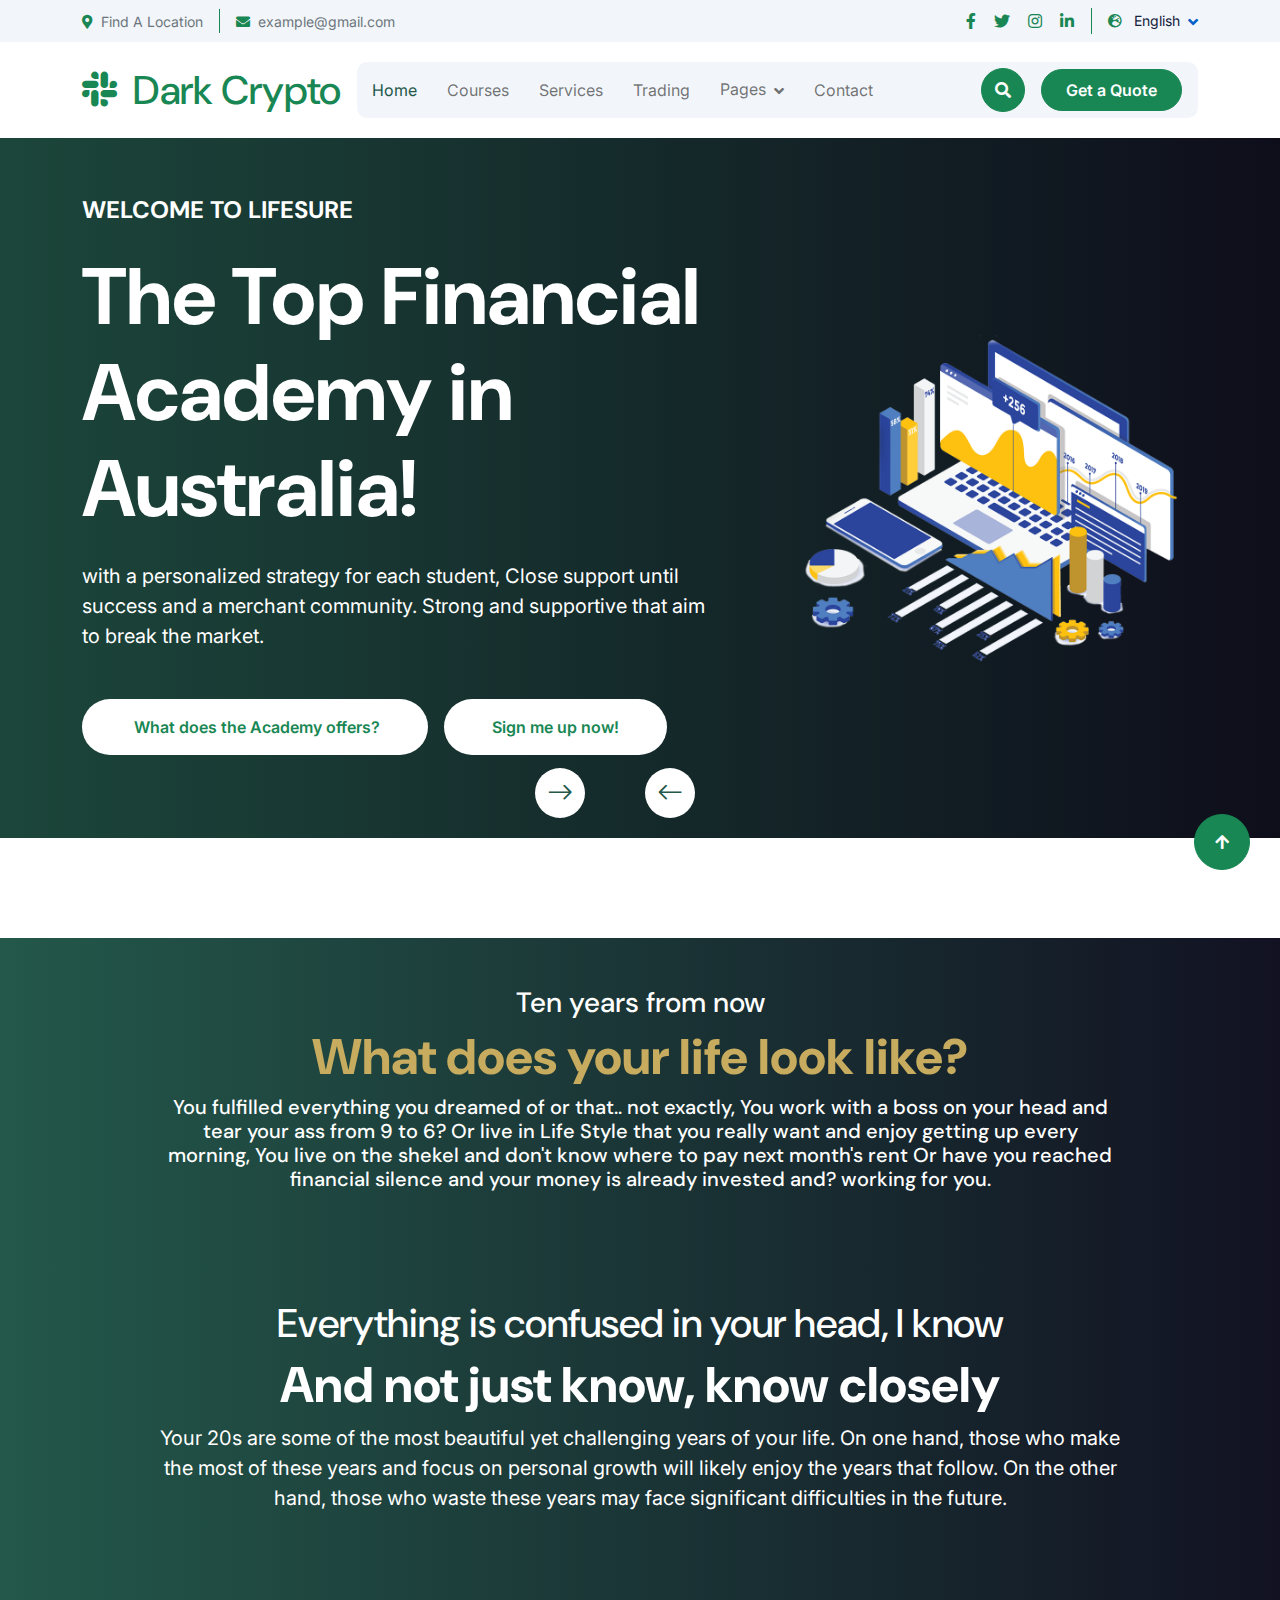
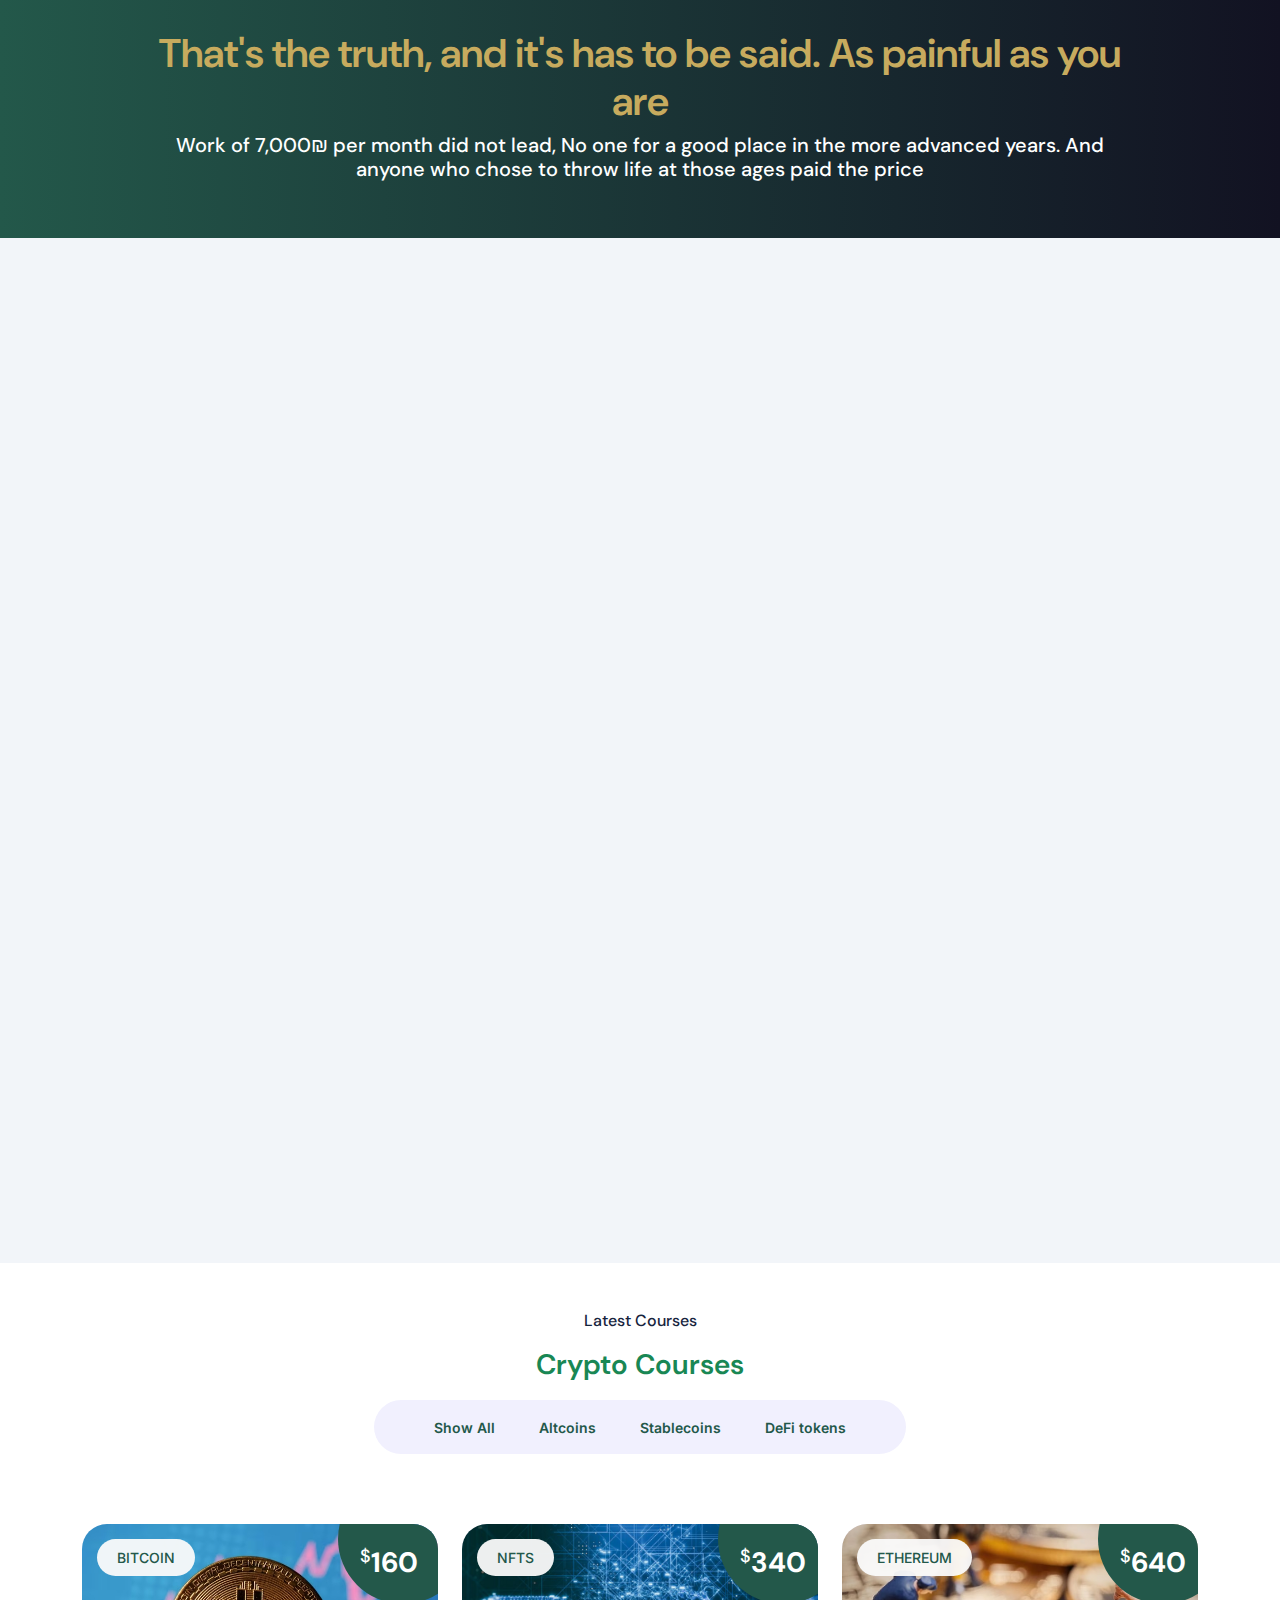
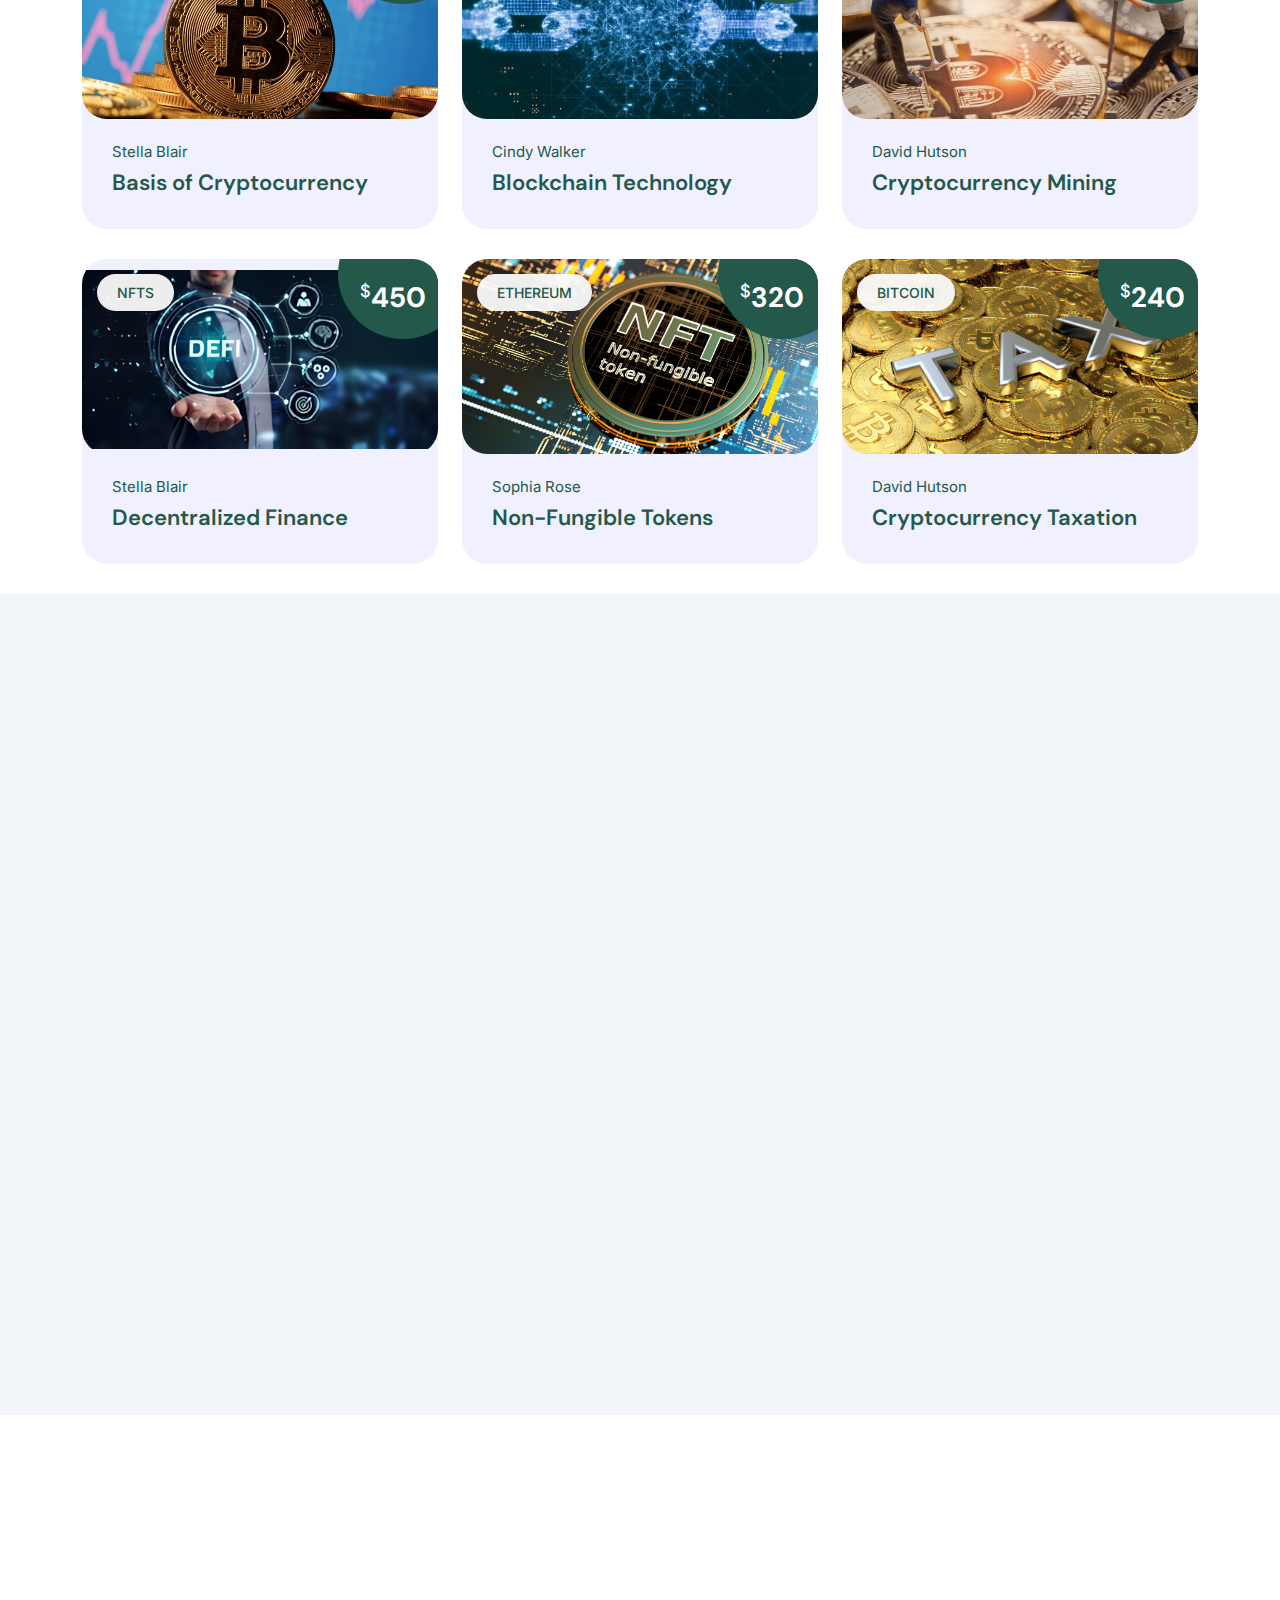
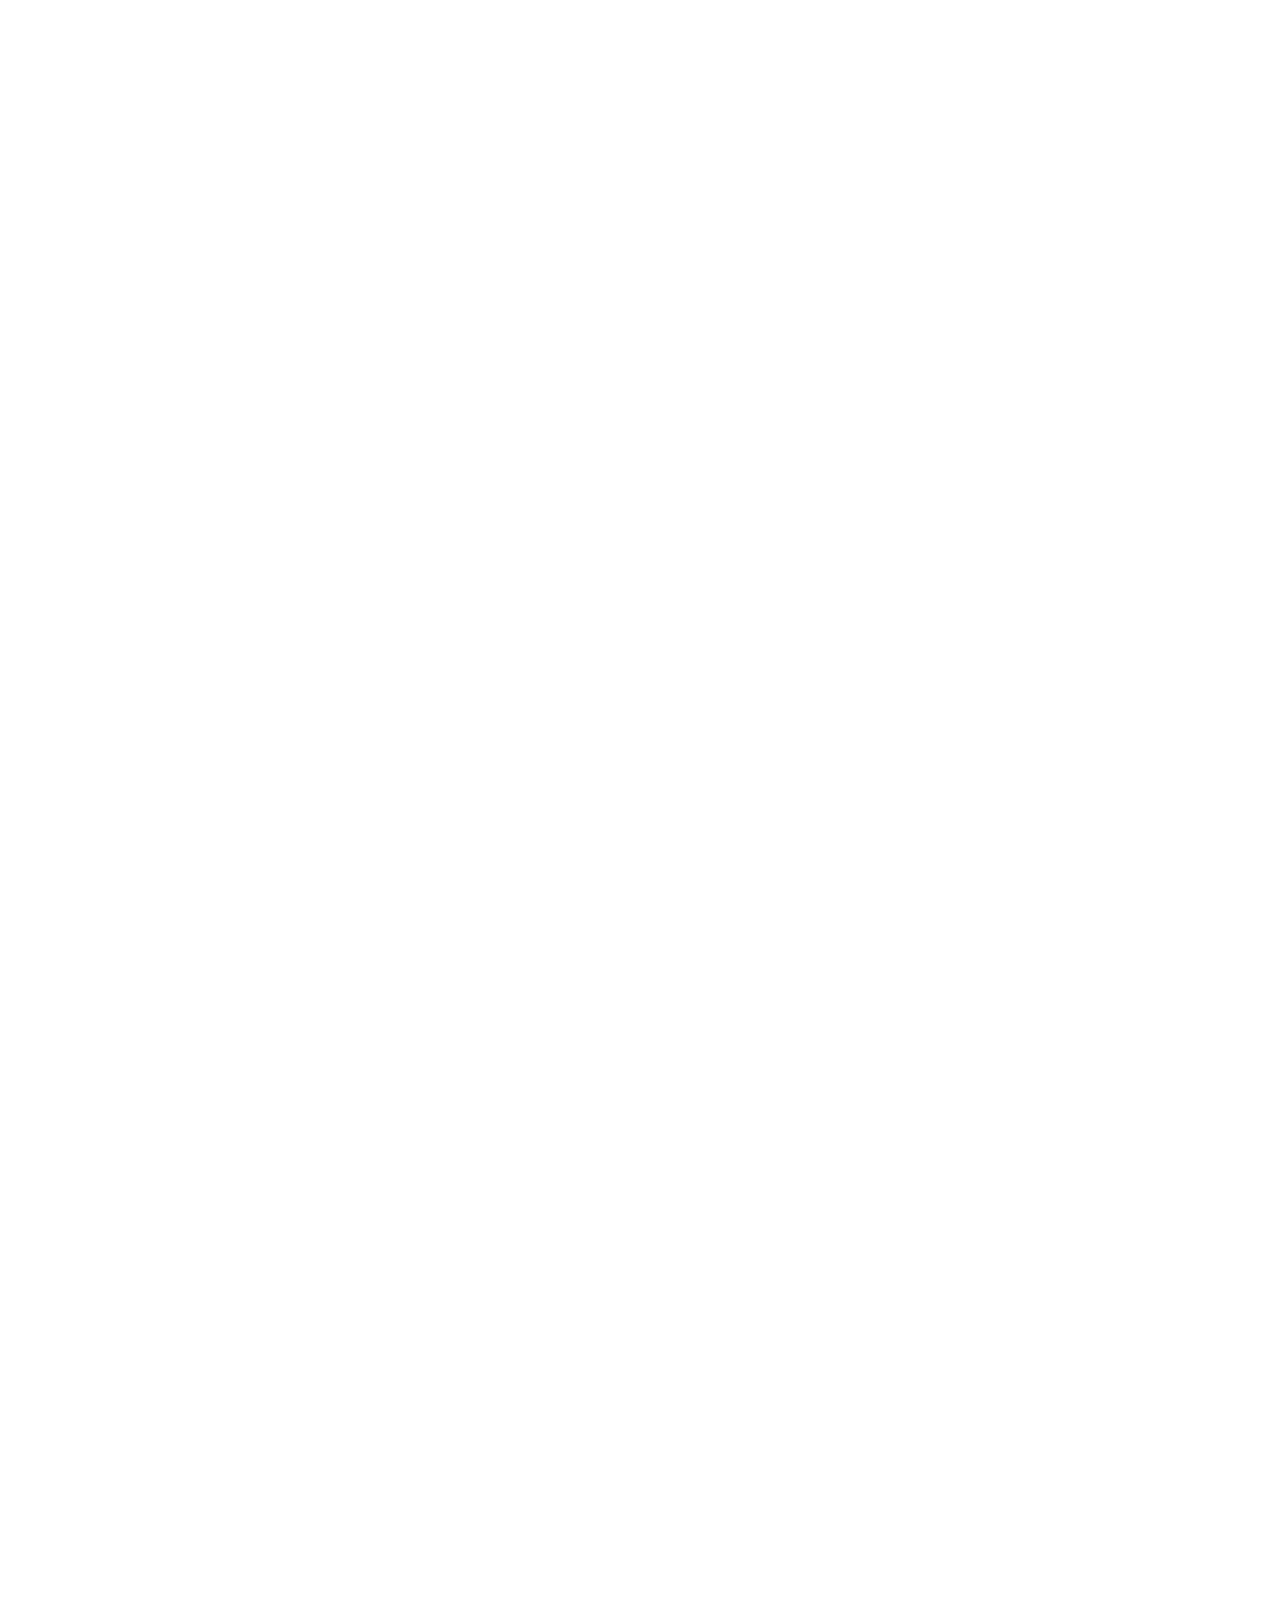
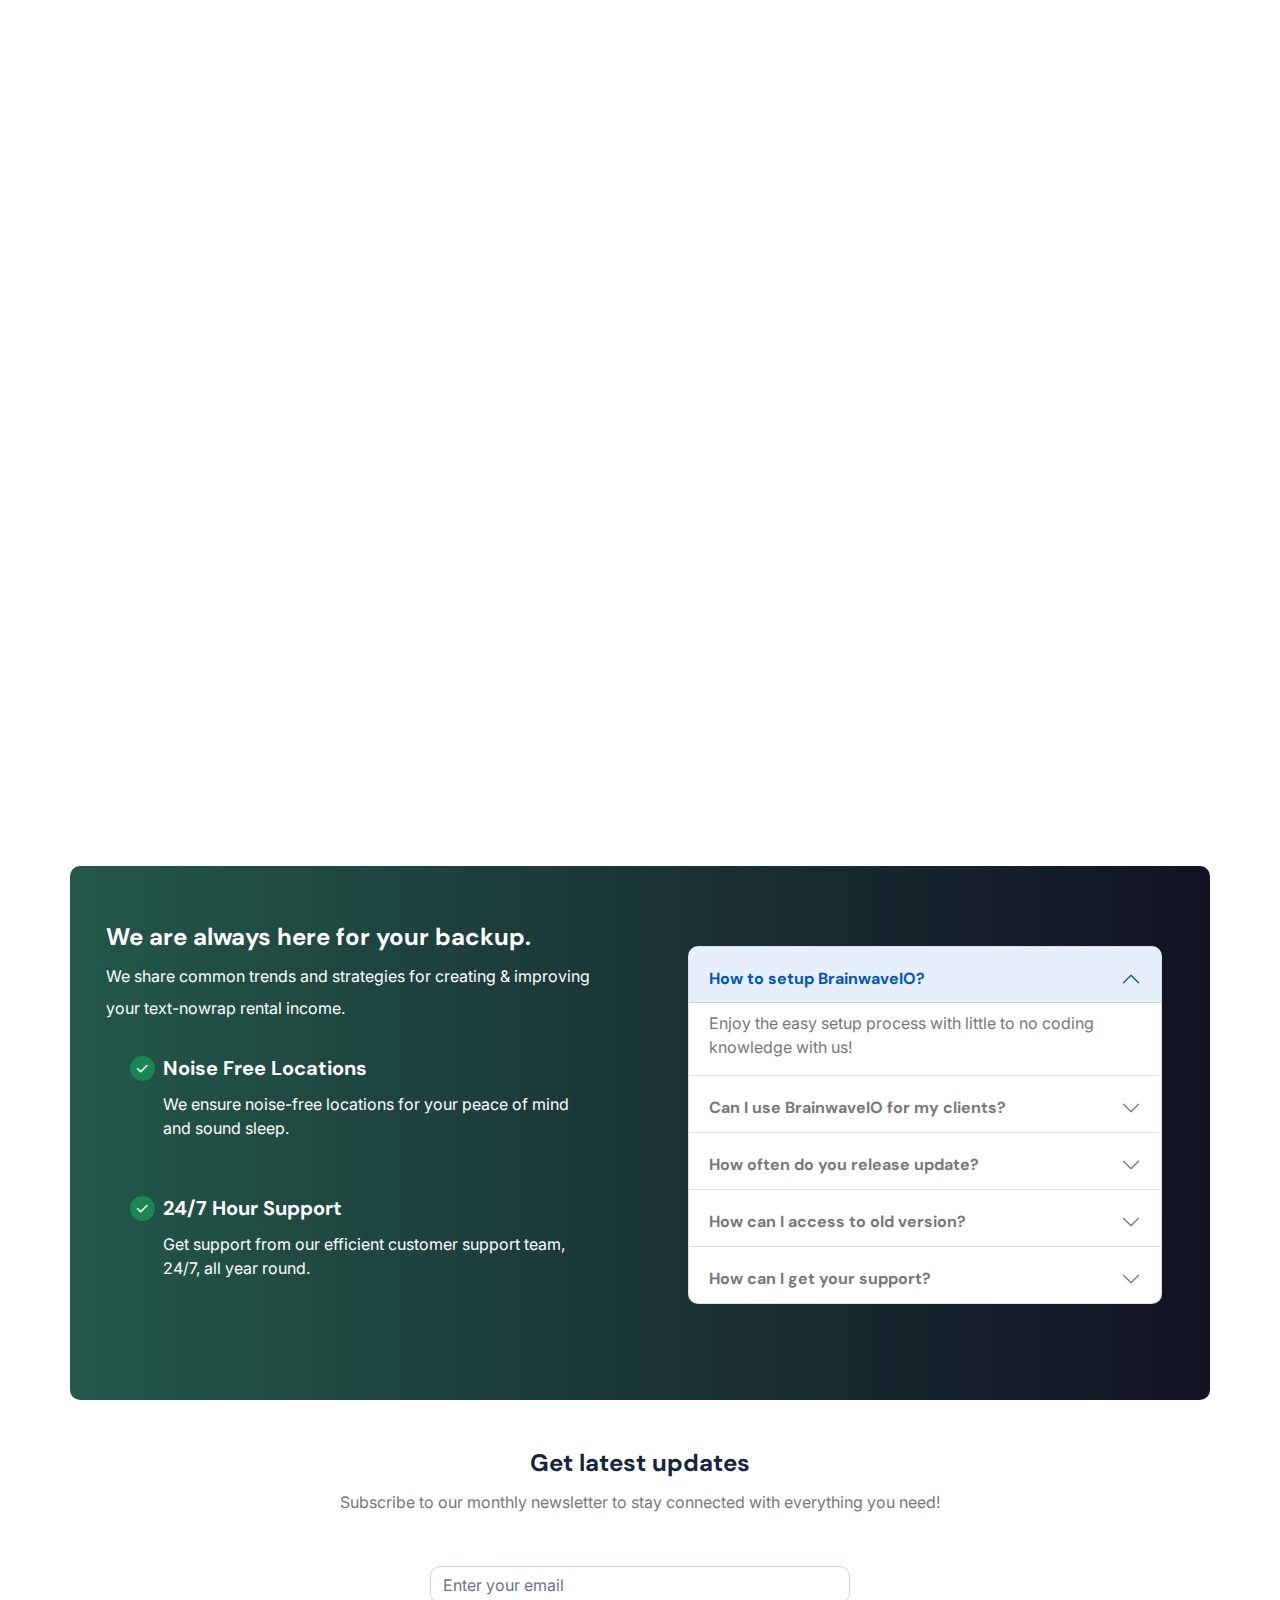
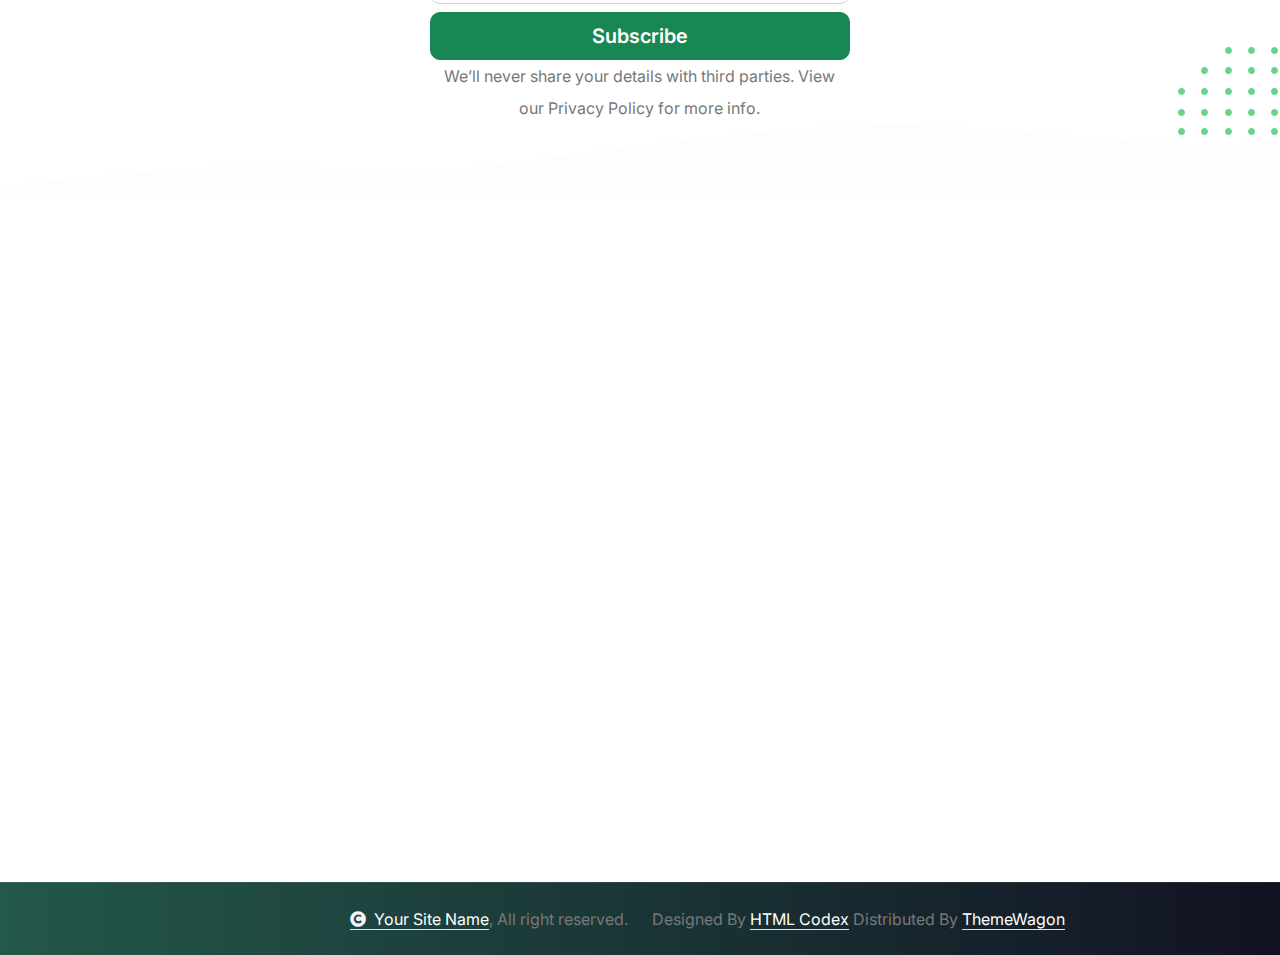
==== index.html @ 9f46ba4b "commit" ====
<!DOCTYPE html>
<html lang="en">
  <head>
    <meta charset="utf-8" />
    <title>LifeSure - Life Insurance Website Template</title>
    <meta content="width=device-width, initial-scale=1.0" name="viewport" />
    <meta content="" name="keywords" />
    <meta content="" name="description" />

    <!-- Google Web Fonts -->
    <link rel="preconnect" href="https://fonts.googleapis.com" />
    <link rel="preconnect" href="https://fonts.gstatic.com" crossorigin />
    <link
      href="https://fonts.googleapis.com/css2?family=DM+Sans:ital,opsz,wght@0,9..40,100..1000;1,9..40,100..1000&family=Inter:slnt,wght@-10..0,100..900&display=swap"
      rel="stylesheet"
    />

    <!-- Icon Font Stylesheet -->
    <link
      rel="stylesheet"
      href="https://use.fontawesome.com/releases/v5.15.4/css/all.css"
    />
    <link
      href="https://cdn.jsdelivr.net/npm/bootstrap-icons@1.4.1/font/bootstrap-icons.css"
      rel="stylesheet"
    />

    <!-- Libraries Stylesheet -->
    <link rel="stylesheet" href="lib/animate/animate.min.css" />
    <link href="lib/lightbox/css/lightbox.min.css" rel="stylesheet" />
    <link href="lib/owlcarousel/assets/owl.carousel.min.css" rel="stylesheet" />

    <!-- Customized Bootstrap Stylesheet -->
    <link href="css/bootstrap.min.css" rel="stylesheet" />

    <!-- Template Stylesheet -->
    <link href="css/style.css" rel="stylesheet" />
  </head>

  <body>
    <!-- Spinner Start -->
    <div
      id="spinner"
      class="show bg-white position-fixed translate-middle w-100 vh-100 top-50 start-50 d-flex align-items-center justify-content-center"
    >
      <div
        class="spinner-border text-success"
        style="width: 3rem; height: 3rem"
        role="status"
      >
        <span class="sr-only">Loading...</span>
      </div>
    </div>
    <!-- Spinner End -->

    <!-- Topbar Start -->
    <div
      class="container-fluid topbar px-0 px-lg-4 bg-light py-2 d-none d-lg-block"
    >
      <div class="container">
        <div class="row gx-0 align-items-center">
          <div class="col-lg-8 text-center text-lg-start mb-lg-0">
            <div class="d-flex flex-wrap">
              <div class="border-end border-success pe-3">
                <a href="#" class="text-muted small"
                  ><i class="fas fa-map-marker-alt text-success me-2"></i>Find A
                  Location</a
                >
              </div>
              <div class="ps-3">
                <a href="mailto:example@gmail.com" class="text-muted small"
                  ><i class="fas fa-envelope text-success me-2"></i
                  >example@gmail.com</a
                >
              </div>
            </div>
          </div>
          <div class="col-lg-4 text-center text-lg-end">
            <div class="d-flex justify-content-end">
              <div class="d-flex border-end border-success pe-3">
                <a class="btn p-0 text-success me-3" href="#"
                  ><i class="fab fa-facebook-f"></i
                ></a>
                <a class="btn p-0 text-success me-3" href="#"
                  ><i class="fab fa-twitter"></i
                ></a>
                <a class="btn p-0 text-success me-3" href="#"
                  ><i class="fab fa-instagram"></i
                ></a>
                <a class="btn p-0 text-success me-0" href="#"
                  ><i class="fab fa-linkedin-in"></i
                ></a>
              </div>
              <div class="dropdown ms-3">
                <a
                  href="#"
                  class="dropdown-toggle text-dark"
                  data-bs-toggle="dropdown"
                  ><small
                    ><i class="fas fa-globe-europe text-success me-2"></i>
                    English</small
                  ></a
                >
                <div class="dropdown-menu rounded">
                  <a href="#" class="dropdown-item">English</a>
                  <a href="#" class="dropdown-item">Bangla</a>
                  <a href="#" class="dropdown-item">French</a>
                  <a href="#" class="dropdown-item">Spanish</a>
                  <a href="#" class="dropdown-item">Arabic</a>
                </div>
              </div>
            </div>
          </div>
        </div>
      </div>
    </div>
    <!-- Topbar End -->

    <!-- Navbar & Hero Start -->
    <div class="container-fluid nav-bar px-0 px-lg-4 py-lg-0">
      <div class="container">
        <nav class="navbar navbar-expand-lg navbar-light">
          <a href="#" class="navbar-brand p-0">
            <h1 class="text-success mb-0">
              <i class="fab fa-slack me-2"></i> Dark Crypto
            </h1>
            <!-- <img src="img/logo.png" alt="Logo"> -->
          </a>
          <button
            class="navbar-toggler"
            type="button"
            data-bs-toggle="collapse"
            data-bs-target="#navbarCollapse"
          >
            <span class="fa fa-bars"></span>
          </button>
          <div class="collapse navbar-collapse" id="navbarCollapse">
            <div class="navbar-nav mx-0 mx-lg-auto">
              <a href="index.html" class="nav-item nav-link active">Home</a>
              <a href="about.html" class="nav-item nav-link">Courses</a>
              <a href="service.html" class="nav-item nav-link">Services</a>
              <a href="blog.html" class="nav-item nav-link">Trading</a>
              <div class="nav-item dropdown">
                <a href="#" class="nav-link" data-bs-toggle="dropdown">
                  <span class="dropdown-toggle">Pages</span>
                </a>
                <div class="dropdown-menu">
                  <a href="feature.html" class="dropdown-item">Our Features</a>
                  <a href="team.html" class="dropdown-item">Our team</a>
                  <a href="testimonial.html" class="dropdown-item"
                    >Testimonial</a
                  >
                  <a href="FAQ.html" class="dropdown-item">FAQs</a>
                  <a href="404.html" class="dropdown-item">404 Page</a>
                </div>
              </div>
              <a href="contact.html" class="nav-item nav-link">Contact</a>
              <div class="nav-btn px-3">
                <button
                  class="btn-search btn btn-success btn-md-square rounded-circle flex-shrink-0"
                  data-bs-toggle="modal"
                  data-bs-target="#searchModal"
                >
                  <i class="fas fa-search"></i>
                </button>
                <a
                  href="#"
                  class="btn btn-success rounded-pill py-2 px-4 ms-3 flex-shrink-0"
                >
                  Get a Quote</a
                >
              </div>
            </div>
          </div>
        </nav>
      </div>
    </div>
    <!-- Navbar & Hero End -->

    <!-- Modal Search Start -->
    <div
      class="modal fade"
      id="searchModal"
      tabindex="-1"
      aria-labelledby="exampleModalLabel"
      aria-hidden="true"
    >
      <div class="modal-dialog modal-fullscreen">
        <div class="modal-content rounded-0">
          <div class="modal-header">
            <h5 class="modal-title" id="exampleModalLabel">
              Search by keyword
            </h5>
            <button
              type="button"
              class="btn-close"
              data-bs-dismiss="modal"
              aria-label="Close"
            ></button>
          </div>
          <div class="modal-body d-flex align-items-center bg-success">
            <div class="input-group w-75 mx-auto d-flex">
              <input
                type="search"
                class="form-control p-3"
                placeholder="keywords"
                aria-describedby="search-icon-1"
              />
              <span
                id="search-icon-1"
                class="btn bg-light border nput-group-text p-3"
                ><i class="fa fa-search"></i
              ></span>
            </div>
          </div>
        </div>
      </div>
    </div>
    <!-- Modal Search End -->

    <!-- Carousel Start -->

    <div class="header-carousel owl-carousel">
      <div class="header-carousel-item">
        <div class="carousel-caption">
          <div class="container">
            <div class="row g-4 align-items-center">
              <div class="col-lg-7 animated fadeInLeft">
                <div class="text-sm-center text-md-start">
                  <h4 class="text-white text-uppercase fw-bold mb-4">
                    Welcome To LifeSure
                  </h4>
                  <h1 class="display-1 text-white mb-4">
                    The Top Financial Academy in Australia!
                  </h1>
                  <p class="mb-5 fs-5">
                    with a personalized strategy for each student, Close support
                    until success and a merchant community. Strong and
                    supportive that aim to break the market.
                  </p>
                  <div
                    class="d-flex justify-content-center justify-content-md-start flex-shrink-0 mb-4"
                  >
                    <a
                      class="btn btn-dark rounded-pill py-3 px-4 px-md-5 me-2"
                      href="#"
                      ><i class="fas"></i> What does the Academy offers?</a
                    >
                    <a
                      class="btn btn-dark rounded-pill py-3 px-4 px-md-5 ms-2"
                      href="#"
                      >Sign me up now!</a
                    >
                  </div>
                </div>
              </div>
              <div class="col-lg-5 animated fadeInRight">
                <div class="calrousel-img" style="object-fit: cover">
                  <img
                    src="img/heroSection/slider-1.png"
                    class="img-fluid w-100"
                    alt=""
                  />
                </div>
              </div>
            </div>
          </div>
        </div>
      </div>
      <div class="header-carousel-item bg-success">
        <div class="carousel-caption">
          <div class="container">
            <div class="row gy-4 gy-lg-0 gx-0 gx-lg-5 align-items-center">
              <div class="col-lg-5 animated fadeInLeft">
                <div class="calrousel-img">
                  <img
                    src="img/heroSection/slider-2.png"
                    class="img-fluid w-100"
                    alt=""
                  />
                </div>
              </div>
              <div class="col-lg-7 animated fadeInRight">
                <div class="text-sm-center text-md-end">
                  <h4 class="text-white text-uppercase fw-bold mb-4">
                    Welcome To LifeSure
                  </h4>
                  <h1 class="display-1 text-white mb-4">
                    The Top Financial Academy in Australia!
                  </h1>
                  <p class="mb-5 fs-5">
                    with a personalized strategy for each student, Close support
                    until success and a merchant community. Strong and
                    supportive that aim to break the market.
                  </p>
                  <div
                    class="d-flex justify-content-center justify-content-md-end flex-shrink-0 mb-4"
                  >
                    <a
                      class="btn btn-dark rounded-pill py-3 px-4 px-md-5 me-2"
                      href="#"
                      ><i class="fas"></i> What does the Academy offers?</a
                    >
                    <a
                      class="btn btn-dark rounded-pill py-3 px-4 px-md-5 ms-2"
                      href="#"
                      >Sign me up now!</a
                    >
                  </div>
                </div>
              </div>
            </div>
          </div>
        </div>
      </div>
    </div>
    <!-- Carousel End -->

    <div class="text-container">
      <div class="box-content">
        <h3 class="text-white">Ten years from now</h3>
        <h2 class="" style="color: #c7ab5e; font-size: 50px; font-weight: 800">
          What does your life look like?
        </h2>
        <h3 class="w-75 text-white text-center fs-5">
          You fulfilled everything you dreamed of or that.. not exactly, You
          work with a boss on your head and tear your ass from 9 to 6? Or live
          in Life Style that you really want and enjoy getting up every morning,
          You live on the shekel and don't know where to pay next month's rent
          Or have you reached financial silence and your money is already
          invested and? working for you.
        </h3>
      </div>

      <div class="box-content">
        <h3 class="text-white" style="font-size: 40px">
          Everything is confused in your head, I know
        </h3>
        <h3 class="text-white" style="font-size: 50px; font-weight: 800">
          And not just know, know closely
        </h3>
        <p class="w-75 text-white text-center fs-5">
          Your 20s are some of the most beautiful yet challenging years of your
          life. On one hand, those who make the most of these years and focus on
          personal growth will likely enjoy the years that follow. On the other
          hand, those who waste these years may face significant difficulties in
          the future.
        </p>
      </div>

      <div class="box-content">
        <h2
          class="text-center"
          style="color: #c7ab5e; font-size: 40px; font-weight: 600; width: 80%"
        >
          That's the truth, and it's has to be said. As painful as you are
        </h2>
        <h3 class="w-75 text-white text-center fs-5">
          Work of 7,000₪ per month did not lead, No one for a good place in the
          more advanced years. And anyone who chose to throw life at those ages
          paid the price
        </h3>
      </div>
    </div>

    <!-- Feature Start -->
    <div class="container-fluid feature bg-light py-5">
      <div class="container py-5">
        <div
          class="text-center mx-auto pb-5 wow fadeInUp"
          data-wow-delay="0.2s"
          style="max-width: 800px"
        >
          <h4 class="text-success">Our Features</h4>
          <h1 class="display-4 mb-4">Crypto Provide you a Better Future</h1>
          <p class="mb-0">
            Lorem ipsum dolor, sit amet consectetur adipisicing elit. Tenetur
            adipisci facilis cupiditate recusandae aperiam temporibus corporis
            itaque quis facere, numquam, ad culpa deserunt sint dolorem autem
            obcaecati, ipsam mollitia hic.
          </p>
        </div>
        <div class="row g-4">
          <div
            class="col-md-6 col-lg-6 col-xl-3 wow fadeInUp"
            data-wow-delay="0.2s"
          >
            <div class="feature-item p-4 pt-0">
              <div class="feature-icon p-4 mb-4">
                <i class="far fa-handshake fa-3x"></i>
              </div>
              <h4 class="mb-4 text-white">Technical Analysis</h4>
              <ul>
                <li>Support and resistance + trend lines</li>
                <li>Technical analysis templates</li>
                <li>Rising and declining trends</li>
              </ul>
              <!-- <a class="btn btn-success rounded-pill py-2 px-4" href="#"
                >Learn More</a
              > -->
            </div>
          </div>
          <div
            class="col-md-6 col-lg-6 col-xl-3 wow fadeInUp"
            data-wow-delay="0.4s"
          >
            <div class="feature-item p-4 pt-0">
              <div class="feature-icon p-4 mb-4">
                <i class="fa fa-dollar-sign fa-3x"></i>
              </div>
              <h4 class="mb-4 text-white">Working with Wallets</h4>
              <ul>
                <li>The comprehensive guide.</li>
                <li>How to open and work with Trast Volt.</li>
                <li>Definition and work with a musk purse.</li>
              </ul>
              <!-- <a class="btn btn-success rounded-pill py-2 px-4" href="#"
                >Learn More</a
              > -->
            </div>
          </div>
          <div
            class="col-md-6 col-lg-6 col-xl-3 wow fadeInUp"
            data-wow-delay="0.6s"
          >
            <div class="feature-item p-4 pt-0">
              <div class="feature-icon p-4 mb-4">
                <i class="fa fa-bullseye fa-3x"></i>
              </div>
              <h4 class="mb-4 text-white">Indicators</h4>
              <ul>
                <li>Moving averages</li>
                <li>MACD indicator</li>
                <li>Bollinger strip</li>
                <li>Succastic</li>
                <li>Personal cloud</li>
                <li>RSI indicator</li>
                <li>Vivap Indicator</li>
                <li>Orders in the Comprehensive</li>
              </ul>
              <!-- <a class="btn btn-success rounded-pill py-2 px-4" href="#"
                >Learn More</a
              > -->
            </div>
          </div>
          <div
            class="col-md-6 col-lg-6 col-xl-3 wow fadeInUp"
            data-wow-delay="0.8s"
          >
            <div class="feature-item p-4 pt-0">
              <div class="feature-icon p-4 mb-4">
                <i class="fa fa-headphones fa-3x"></i>
              </div>
              <h4 class="mb-4 text-white">The World of Crypto and Commerce.</h4>
              <li>
                General transition on training and expectations coordination.
              </li>
              <li>
                What is Bitcoin, Blockchain and the abbreviation of the history
                of money.
              </li>
              <li>
                The way to make elevators and also declines in the market.
              </li>
              <li>Leverage trading - what it is and how to do it right.</li>
              <!-- <a class="btn btn-success rounded-pill py-2 px-4" href="#"
                >Learn More</a
              > -->
            </div>
          </div>
        </div>
      </div>
    </div>
    <!-- Feature End -->

    <!-- Courses we Provide  -->
    <section class="section courses my-5" id="courses">
      <div class="container">
        <div class="row">
          <div class="col-lg-12 text-center">
            <div class="section-heading">
              <h6>Latest Courses</h6>
              <h2 class="btn btn-dark fs-3">Crypto Courses</h2>
            </div>
          </div>
        </div>
        <ul class="event_filter">
          <li>
            <a class="is_active" href="#!" data-filter="*">Show All</a>
          </li>
          <li>
            <a href="#!" data-filter=".design">Altcoins</a>
          </li>
          <li>
            <a href="#!" data-filter=".development">Stablecoins</a>
          </li>
          <li>
            <a href="#!" data-filter=".wordpress">DeFi tokens</a>
          </li>
        </ul>
        <div class="row event_box">
          <div
            class="col-lg-4 col-md-6 align-self-center mb-30 event_outer col-md-6 design"
          >
            <div class="events_item">
              <div class="thumb">
                <a href="#"
                  ><img
                    src="img/Courses/course-01.jpg"
                    alt=""
                    class="image_container"
                /></a>
                <span class="category">Bitcoin</span>
                <span class="price"
                  ><h6><em>$</em>160</h6></span
                >
              </div>
              <div class="down-content">
                <span class="author">Stella Blair</span>
                <h4 class="courses-heading">Basis of Cryptocurrency</h4>
              </div>
            </div>
          </div>
          <div
            class="col-lg-4 col-md-6 align-self-center mb-30 event_outer col-md-6 development"
          >
            <div class="events_item">
              <div class="thumb">
                <a href="#"
                  ><img
                    src="img/Courses/course-02.jpg"
                    alt=""
                    class="image_container"
                /></a>
                <span class="category">NFTs</span>
                <span class="price"
                  ><h6><em>$</em>340</h6></span
                >
              </div>
              <div class="down-content">
                <span class="author">Cindy Walker</span>
                <h4 class="courses-heading">Blockchain Technology</h4>
              </div>
            </div>
          </div>
          <div
            class="col-lg-4 col-md-6 align-self-center mb-30 event_outer col-md-6 design wordpress"
          >
            <div class="events_item">
              <div class="thumb">
                <a href="#"
                  ><img
                    src="img/Courses/course-03.jpg"
                    alt=""
                    class="image_container"
                /></a>
                <span class="category">Ethereum</span>
                <span class="price"
                  ><h6><em>$</em>640</h6></span
                >
              </div>
              <div class="down-content">
                <span class="author">David Hutson</span>
                <h4 class="courses-heading">Cryptocurrency Mining</h4>
              </div>
            </div>
          </div>
          <div
            class="col-lg-4 col-md-6 align-self-center mb-30 event_outer col-md-6 development"
          >
            <div class="events_item">
              <div class="thumb">
                <a href="#"
                  ><img
                    src="img/Courses/course-04.png"
                    alt=""
                    class="image_container"
                /></a>
                <span class="category">NFTs</span>
                <span class="price"
                  ><h6><em>$</em>450</h6></span
                >
              </div>
              <div class="down-content">
                <span class="author">Stella Blair</span>
                <h4 class="courses-heading">Decentralized Finance</h4>
              </div>
            </div>
          </div>
          <div
            class="col-lg-4 col-md-6 align-self-center mb-30 event_outer col-md-6 wordpress development"
          >
            <div class="events_item">
              <div class="thumb">
                <a href="#"
                  ><img
                    src="img/Courses/course-05.jpg"
                    alt=""
                    class="image_container"
                /></a>
                <span class="category">Ethereum</span>
                <span class="price"
                  ><h6><em>$</em>320</h6></span
                >
              </div>
              <div class="down-content">
                <span class="author">Sophia Rose</span>
                <h4 class="courses-heading">Non-Fungible Tokens</h4>
              </div>
            </div>
          </div>
          <div
            class="col-lg-4 col-md-6 align-self-center mb-30 event_outer col-md-6 wordpress design"
          >
            <div class="events_item">
              <div class="thumb">
                <a href="#"
                  ><img
                    src="img/Courses/course-06.jpg"
                    alt=""
                    class="image_container"
                /></a>
                <span class="category">Bitcoin</span>
                <span class="price"
                  ><h6><em>$</em>240</h6></span
                >
              </div>
              <div class="down-content">
                <span class="author">David Hutson</span>
                <h4 class="courses-heading">Cryptocurrency Taxation</h4>
              </div>
            </div>
          </div>
        </div>
      </div>
    </section>

    <!-- Ended Courses we Provide  -->

    <!-- About Start -->
    <div class="container-fluid bg-light about pb-5">
      <div class="container pb-5">
        <div class="row g-5">
          <div class="col-xl-6 wow fadeInLeft" data-wow-delay="0.2s">
            <div class="about-item-content bg-white rounded p-5 h-100">
              <h4 class="text-success">About top Coins</h4>
              <h1 class="display-4 mb-4">Top Crypto Coins in Market</h1>
              <p>
                As of 2024, the top coins in the cryptocurrency market are
                determined by their market capitalization, adoption, and overall
                impact on the crypto ecosystem. Here are some of the top
                cryptocurrencies:
              </p>
              <p>
                These cryptocurrencies are selected based on their market
                presence, technological innovation, use cases, and community
                support.
              </p>
              <p class="text-dark">
                <i class="fa fa-check text-success me-3"></i>Bitcoin (BTC)
              </p>
              <p class="text-dark">
                <i class="fa fa-check text-success me-3"></i>Ethereum (ETH)
              </p>
              <p class="text-dark mb-4">
                <i class="fa fa-check text-success me-3"></i>Binance Coin (BNB)
              </p>
              <a class="btn btn-success rounded-pill py-3 px-5" href="#"
                >More Information</a
              >
            </div>
          </div>
          <div class="col-xl-6 wow fadeInRight" data-wow-delay="0.2s">
            <div class="bg-white rounded p-5 h-100">
              <div class="row g-4 justify-content-center">
                <div class="col-12">
                  <div class="rounded bg-light">
                    <img
                      src="img/about-1.png"
                      class="img-fluid rounded w-100"
                      alt=""
                    />
                  </div>
                </div>
                <div class="col-sm-6">
                  <div class="counter-item bg-light rounded p-3 h-100">
                    <div class="counter-counting text-success fs-2 fw-bold">
                      $<span class="" data-toggle="counter-up">29,120</span>
                      <span class="h1 fw-bold text-success">+</span>
                    </div>
                    <h4 class="mb-0 text-dark">Bitcoin Rate</h4>
                  </div>
                </div>
                <div class="col-sm-6">
                  <div class="counter-item bg-light rounded p-3 h-100">
                    <div class="counter-counting text-success fs-2 fw-bold">
                      $ <span class="" data-toggle="counter-up">1,830</span>
                      <span class="h1 fw-bold text-success">+</span>
                    </div>
                    <h4 class="mb-0 text-dark">Ethereum Rate</h4>
                  </div>
                </div>
                <div class="col-sm-6">
                  <div class="counter-item bg-light rounded p-3 h-100">
                    <div class="counter-counting text-success fs-2 fw-bold">
                      $<span class="" data-toggle="counter-up">245</span>
                      <span class="h1 fw-bold text-success">+</span>
                    </div>
                    <h4 class="mb-0 text-dark">Binance Coin</h4>
                  </div>
                </div>
                <div class="col-sm-6">
                  <div class="counter-item bg-light rounded p-3 h-100">
                    <div class="counter-counting text-success fs-2 fw-bold">
                      $<span class="" data-toggle="counter-up">201</span>
                      <span class="h1 fw-bold text-success">+</span>
                    </div>
                    <h4 class="mb-0 text-dark">Polygon Coin</h4>
                  </div>
                </div>
              </div>
            </div>
          </div>
        </div>
      </div>
    </div>
    <!-- About End -->

    <!-- Service Start -->
    <div class="container-fluid service py-5">
      <div class="container py-5">
        <div
          class="text-center mx-auto pb-5 wow fadeInUp"
          data-wow-delay="0.2s"
          style="max-width: 800px"
        >
          <h4 class="text-success">Our Services</h4>
          <h1 class="display-4 mb-4">We Provide Best Services</h1>
          <p class="mb-0">
            Lorem ipsum dolor, sit amet consectetur adipisicing elit. Tenetur
            adipisci facilis cupiditate recusandae aperiam temporibus corporis
            itaque quis facere, numquam, ad culpa deserunt sint dolorem autem
            obcaecati, ipsam mollitia hic.
          </p>
        </div>
        <div class="row g-4 justify-content-center">
          <div
            class="col-md-6 col-lg-6 col-xl-3 wow fadeInUp"
            data-wow-delay="0.2s"
          >
            <div class="service-item">
              <div class="service-img">
                <img
                  src="img/blog-1.png"
                  class="img-fluid rounded-top w-100"
                  alt=""
                />
                <div class="service-icon p-3">
                  <i class="fa fa-users fa-2x"></i>
                </div>
              </div>
              <div class="service-content p-4">
                <div class="service-content-inner">
                  <a href="#" class="d-inline-block h4 mb-4">Learn Resources</a>
                  <p class="mb-4">
                    Lorem ipsum dolor sit amet consectetur adipisicing elit.
                    Perspiciatis, eum!
                  </p>
                  <a class="btn btn-success rounded-pill py-2 px-4" href="#"
                    >Read More</a
                  >
                </div>
              </div>
            </div>
          </div>
          <div
            class="col-md-6 col-lg-6 col-xl-3 wow fadeInUp"
            data-wow-delay="0.4s"
          >
            <div class="service-item">
              <div class="service-img">
                <img
                  src="img/blog-2.png"
                  class="img-fluid rounded-top w-100"
                  alt=""
                />
                <div class="service-icon p-3">
                  <i class="fa fa-hospital fa-2x"></i>
                </div>
              </div>
              <div class="service-content p-4">
                <div class="service-content-inner">
                  <a href="#" class="d-inline-block h4 mb-4">Market Analysis</a>
                  <p class="mb-4">
                    Lorem ipsum dolor sit amet consectetur adipisicing elit.
                    Perspiciatis, eum!
                  </p>
                  <a class="btn btn-success rounded-pill py-2 px-4" href="#"
                    >Read More</a
                  >
                </div>
              </div>
            </div>
          </div>
          <div
            class="col-md-6 col-lg-6 col-xl-3 wow fadeInUp"
            data-wow-delay="0.6s"
          >
            <div class="service-item">
              <div class="service-img">
                <img
                  src="img/blog-3.png"
                  class="img-fluid rounded-top w-100"
                  alt=""
                />
                <div class="service-icon p-3">
                  <i class="fa fa-car fa-2x"></i>
                </div>
              </div>
              <div class="service-content p-4">
                <div class="service-content-inner">
                  <a href="#" class="d-inline-block h4 mb-4">Wallet Services</a>
                  <p class="mb-4">
                    Lorem ipsum dolor sit amet consectetur adipisicing elit.
                    Perspiciatis, eum!
                  </p>
                  <a class="btn btn-success rounded-pill py-2 px-4" href="#"
                    >Read More</a
                  >
                </div>
              </div>
            </div>
          </div>
          <div
            class="col-md-6 col-lg-6 col-xl-3 wow fadeInUp"
            data-wow-delay="0.8s"
          >
            <div class="service-item">
              <div class="service-img">
                <img
                  src="img/blog-4.png"
                  class="img-fluid rounded-top w-100"
                  alt=""
                />
                <div class="service-icon p-3">
                  <i class="fa fa-home fa-2x"></i>
                </div>
              </div>
              <div class="service-content p-4">
                <div class="service-content-inner">
                  <a href="#" class="d-inline-block h4 mb-4"
                    >Trading Platform</a
                  >
                  <p class="mb-4">
                    Lorem ipsum dolor sit amet consectetur adipisicing elit.
                    Perspiciatis, eum!
                  </p>
                  <a class="btn btn-success rounded-pill py-2 px-4" href="#"
                    >Read More</a
                  >
                </div>
              </div>
            </div>
          </div>
          <div class="col-12 text-center wow fadeInUp" data-wow-delay="0.2s">
            <a class="btn btn-success rounded-pill py-3 px-5" href="#"
              >More Services</a
            >
          </div>
        </div>
      </div>
    </div>
    <!-- Service End -->

    <!-- Start Video  -->
    <!-- <div class="col-12">
      <div
        class="position-relative z-1 text-center mb-8 mb-lg-9 video-player-paused"
        data-video-player-container="data-video-player-container"
      >
        <video
          class="w-100 h-100 rounded-4"
          src="video/Tech_video.mp4"
          type="video/mp4"
          data-video-player="data-video-player"
        ></video>
        <div
          class="overlay position-absolute top-0 bottom-0 start-0 end-0 rounded-4 bg-1100 object-cover"
          data-overlay="data-overlay"
        ></div>
        <button
          class="btn play-button position-absolute justify-content-center align-items-center bg-white rounded-circle cursor-pointer"
          data-play-button="data-play-button"
        >
          <img
            class="play-icon w-25"
            src="assets/img/illustrations/play-solid.svg"
            alt=""
            data-play-icon="data-play-icon"
          /><img
            class="pause-icon w-25"
            src="assets/img/illustrations/pause-solid.svg"
            alt=""
            data-pause-icon="data-pause-icon"
          />
        </button>
        <div class="position-absolute dots d-none d-sm-block">
          <img
            class="img-fluid w-100"
            src="assets/img/illustrations/Dots.webp"
            alt=""
          />
        </div>
      </div>
    </div> -->
    <!-- Ended Video  -->

    <!-- Blog Start -->
    <div class="container-fluid blog py-5">
      <div class="container py-5">
        <div
          class="text-center mx-auto pb-5 wow fadeInUp"
          data-wow-delay="0.2s"
          style="max-width: 800px"
        >
          <h4 class="text-success">From Blog</h4>
          <h1 class="display-4 mb-4">Latest Cryptocurrency News and Updates</h1>
          <p class="mb-0">
            These updates provide a snapshot of the dynamic and evolving
            landscape of the cryptocurrency market, with significant
            developments across various major players and platforms.
          </p>
        </div>
        <div class="row g-4 justify-content-center">
          <div class="col-lg-6 col-xl-4 wow fadeInUp" data-wow-delay="0.2s">
            <div class="blog-item">
              <div class="blog-img">
                <img
                  src="img/blog-1.png"
                  class="img-fluid rounded-top w-100"
                  alt=""
                />
                <div class="blog-categiry py-2 px-4">
                  <span>Bitcoin</span>
                </div>
              </div>
              <div class="blog-content p-4">
                <div class="blog-comment d-flex justify-content-between mb-3">
                  <div class="small">
                    <span class="fa fa-user text-success"></span> Martin.C
                  </div>
                  <div class="small">
                    <span class="fa fa-calendar text-success"></span> Today
                  </div>
                  <div class="small">
                    <span class="fa fa-comment-alt text-success"></span> 6
                    Comments
                  </div>
                </div>
                <a href="#" class="h4 d-inline-block mb-3"
                  >Bitcoin Price Prediction</a
                >
                <p class="mb-3">
                  Jan van Eck, CEO of VanEck, has made a bold prediction that
                  Bitcoin could surge to $2.9 million by 2050. This long-term
                  outlook reflects a highly optimistic future for Bitcoin
                  despite its current market volatility.
                </p>
                <a href="#" class="btn p-0"
                  >Read More <i class="fa fa-arrow-right"></i
                ></a>
              </div>
            </div>
          </div>
          <div class="col-lg-6 col-xl-4 wow fadeInUp" data-wow-delay="0.4s">
            <div class="blog-item">
              <div class="blog-img">
                <img
                  src="img/blog-2.png"
                  class="img-fluid rounded-top w-100"
                  alt=""
                />
                <div class="blog-categiry py-2 px-4">
                  <span>Coinbase</span>
                </div>
              </div>
              <div class="blog-content p-4">
                <div class="blog-comment d-flex justify-content-between mb-3">
                  <div class="small">
                    <span class="fa fa-user text-success"></span> Martin.C
                  </div>
                  <div class="small">
                    <span class="fa fa-calendar text-success"></span> Today
                  </div>
                  <div class="small">
                    <span class="fa fa-comment-alt text-success"></span> 6
                    Comments
                  </div>
                </div>
                <a href="#" class="h4 d-inline-block mb-3"
                  >Coinbase Q2 Earnings</a
                >
                <p class="mb-3">
                  Coinbase has reported a revenue of $1.4 billion in its Q2
                  earnings. This report led to a 3% rise in its shares,
                  indicating strong performance in the current market
                  conditions​.
                </p>
                <a href="#" class="btn p-0"
                  >Read More <i class="fa fa-arrow-right"></i
                ></a>
              </div>
            </div>
          </div>
          <div class="col-lg-6 col-xl-4 wow fadeInUp" data-wow-delay="0.6s">
            <div class="blog-item">
              <div class="blog-img">
                <img
                  src="img/blog-3.png"
                  class="img-fluid rounded-top w-100"
                  alt=""
                />
                <div class="blog-categiry py-2 px-4">
                  <span>Ethereum</span>
                </div>
              </div>
              <div class="blog-content p-4">
                <div class="blog-comment d-flex justify-content-between mb-3">
                  <div class="small">
                    <span class="fa fa-user text-success"></span> Martin.C
                  </div>
                  <div class="small">
                    <span class="fa fa-calendar text-success"></span> Today
                  </div>
                  <div class="small">
                    <span class="fa fa-comment-alt text-success"></span> 6
                    Comments
                  </div>
                </div>
                <a href="#" class="h4 d-inline-block mb-3"
                  >Microstrategy’s Bitcoin Holdings</a
                >
                <p class="mb-3">
                  Microstrategy disclosed in its Q2 earnings report that it now
                  holds 226,500 Bitcoins. Despite this large holding, the
                  company experienced a 7.4%.
                </p>
                <a href="#" class="btn p-0"
                  >Read More <i class="fa fa-arrow-right"></i
                ></a>
              </div>
            </div>
          </div>
        </div>
      </div>
    </div>
    <!-- Blog End -->

    <!-- Testimonial Start -->
    <div class="container-fluid testimonial pb-5">
      <div class="container pb-5">
        <div
          class="text-center mx-auto pb-5 wow fadeInUp"
          data-wow-delay="0.2s"
          style="max-width: 800px"
        >
          <h4 class="text-success">Testimonial</h4>
          <h1 class="display-4 mb-4">What Our Customers Are Saying</h1>
          <p class="mb-0">
            Absolutely fantastic experience! The course materials were
            comprehensive and easy to follow. I feel much more confident in my
            understanding of cryptocurrencies now. Highly recommended!
          </p>
        </div>
        <div
          class="owl-carousel testimonial-carousel wow fadeInUp"
          data-wow-delay="0.2s"
        >
          <div class="testimonial-item bg-light rounded">
            <div class="row g-0">
              <div class="col-4 col-lg-4 col-xl-3">
                <div class="h-100">
                  <img
                    src="img/testimonial-1.jpg"
                    class="img-fluid h-100 rounded"
                    style="object-fit: cover"
                    alt=""
                  />
                </div>
              </div>
              <div class="col-8 col-lg-8 col-xl-9">
                <div class="d-flex flex-column my-auto text-start p-4">
                  <h4 class="text-dark mb-0">Client Name</h4>
                  <p class="mb-3">Profession</p>
                  <div class="d-flex text-success mb-3">
                    <i class="fas fa-star"></i>
                    <i class="fas fa-star"></i>
                    <i class="fas fa-star"></i>
                    <i class="fas fa-star"></i>
                    <i class="fas fa-star"></i>
                  </div>
                  <p class="mb-0">
                    Lorem, ipsum dolor sit amet consectetur adipisicing elit.
                    Enim error molestiae aut modi corrupti fugit eaque rem nulla
                    incidunt temporibus quisquam,
                  </p>
                </div>
              </div>
            </div>
          </div>
          <div class="testimonial-item bg-light rounded">
            <div class="row g-0">
              <div class="col-4 col-lg-4 col-xl-3">
                <div class="h-100">
                  <img
                    src="img/testimonial-2.jpg"
                    class="img-fluid h-100 rounded"
                    style="object-fit: cover"
                    alt=""
                  />
                </div>
              </div>
              <div class="col-8 col-lg-8 col-xl-9">
                <div class="d-flex flex-column my-auto text-start p-4">
                  <h4 class="text-dark mb-0">Client Name</h4>
                  <p class="mb-3">Profession</p>
                  <div class="d-flex text-success mb-3">
                    <i class="fas fa-star"></i>
                    <i class="fas fa-star"></i>
                    <i class="fas fa-star"></i>
                    <i class="fas fa-star"></i>
                    <i class="fas fa-star text-body"></i>
                  </div>
                  <p class="mb-0">
                    Lorem, ipsum dolor sit amet consectetur adipisicing elit.
                    Enim error molestiae aut modi corrupti fugit eaque rem nulla
                    incidunt temporibus quisquam,
                  </p>
                </div>
              </div>
            </div>
          </div>
          <div class="testimonial-item bg-light rounded">
            <div class="row g-0">
              <div class="col-4 col-lg-4 col-xl-3">
                <div class="h-100">
                  <img
                    src="img/testimonial-3.jpg"
                    class="img-fluid h-100 rounded"
                    style="object-fit: cover"
                    alt=""
                  />
                </div>
              </div>
              <div class="col-8 col-lg-8 col-xl-9">
                <div class="d-flex flex-column my-auto text-start p-4">
                  <h4 class="text-dark mb-0">Client Name</h4>
                  <p class="mb-3">Profession</p>
                  <div class="d-flex text-success mb-3">
                    <i class="fas fa-star"></i>
                    <i class="fas fa-star"></i>
                    <i class="fas fa-star"></i>
                    <i class="fas fa-star text-body"></i>
                    <i class="fas fa-star text-body"></i>
                  </div>
                  <p class="mb-0">
                    Lorem, ipsum dolor sit amet consectetur adipisicing elit.
                    Enim error molestiae aut modi corrupti fugit eaque rem nulla
                    incidunt temporibus quisquam,
                  </p>
                </div>
              </div>
            </div>
          </div>
        </div>
      </div>
    </div>
    <!-- Testimonial End -->

    <!--Start FAQ's  -->
    <section class="bg-1100">
      <div class="container custom-gradient rounded">
        <div class="row py-2 py-md-10 py-lg-11">
          <div class="col-lg-6 py-5 mb-3">
            <div class="row justify-content-center justify-content-lg-center">
              <div class="col-md-8 col-lg-12 col-xl-11">
                <h2
                  class="text-white fs-4 fs-lg-3 lh-sm mb-2 text-center text-lg-start fw-bold"
                >
                  We are always here for your backup.
                </h2>
                <p
                  class="fs-8 text-white text-opacity-65 mb-4 mb-md-6 mb-lg-7 lh-lg mb-6 mb-lg-7 text-center text-lg-start"
                >
                  We share common trends and strategies for creating & improving
                  your text-nowrap rental income.
                </p>
              </div>
              <div class="col-lg-10">
                <div class="d-flex gap-2 gap-lg-x1 mb-4 mb-lg-5">
                  <div>
                    <div
                      class="mt-2 check-icon bg-success mb-1 rounded-circle d-flex align-items-center justify-content-center"
                    >
                      <span class="uil uil-check text-white">&#10003;</span>
                    </div>
                  </div>
                  <div>
                    <h5 class="fs-8 fw-bold lh-lg mb-1 text-white">
                      Noise Free Locations
                    </h5>
                    <p class="lh-xl text-white text-opacity-70 mb-0">
                      We ensure noise-free locations for your peace of mind and
                      sound sleep.
                    </p>
                  </div>
                </div>
                <div class="d-flex gap-2 gap-lg-x1 mb-4 mb-lg-5">
                  <div>
                    <div
                      class="mt-2 check-icon bg-success mb-1 rounded-circle d-flex align-items-center justify-content-center"
                    >
                      <span class="uil uil-check text-white">&#10003;</span>
                    </div>
                  </div>
                  <div>
                    <h5 class="fs-8 fw-bold lh-lg mb-1 text-white">
                      24/7 Hour Support
                    </h5>
                    <p class="lh-xl text-white text-opacity-70 mb-0">
                      Get support from our efficient customer support team,
                      24/7, all year round.
                    </p>
                  </div>
                </div>
              </div>
            </div>
          </div>
          <div class="col-lg-6 p-5">
            <div class="accordion mt-lg-4 pe-x1" id="accordion">
              <div class="accordion-item">
                <h2 class="accordion-header" id="heading1">
                  <button
                    class="accordion-button fs-8 lh-lg fw-bold pt-x1 pb-2"
                    type="button"
                    data-bs-toggle="collapse"
                    data-bs-target="#collapse1"
                    aria-expand="true"
                    aria-controls="collapse1"
                    data-accordion-button="data-accordion-button "
                  >
                    How to setup BrainwaveIO?
                  </button>
                </h2>
                <div
                  class="accordion-collapse collapse show"
                  id="collapse1"
                  data-bs-parent="#accordion"
                >
                  <div class="accordion-body lh-xl pt-2 pb-x1">
                    Enjoy the easy setup process with little to no coding
                    knowledge with us!
                  </div>
                </div>
              </div>
              <div class="accordion-item">
                <h2 class="accordion-header" id="heading2">
                  <button
                    class="accordion-button fs-8 lh-lg fw-bold pt-x1 pb-2 collapsed"
                    type="button"
                    data-bs-toggle="collapse"
                    data-bs-target="#collapse2"
                    aria-expand="false"
                    aria-controls="collapse2"
                    data-accordion-button="data-accordion-button"
                  >
                    Can I use BrainwaveIO for my clients?
                  </button>
                </h2>
                <div
                  class="accordion-collapse collapse"
                  id="collapse2"
                  data-bs-parent="#accordion"
                >
                  <div class="accordion-body lh-xl pt-2 pb-x1">
                    Yes, you can. Enjoy special rates for your first client!
                  </div>
                </div>
              </div>
              <div class="accordion-item">
                <h2 class="accordion-header" id="heading3">
                  <button
                    class="accordion-button fs-8 lh-lg fw-bold pt-x1 pb-2 collapsed"
                    type="button"
                    data-bs-toggle="collapse"
                    data-bs-target="#collapse3"
                    aria-expand="false"
                    aria-controls="collapse3"
                    data-accordion-button="data-accordion-button"
                  >
                    How often do you release update?
                  </button>
                </h2>
                <div
                  class="accordion-collapse collapse"
                  id="collapse3"
                  data-bs-parent="#accordion"
                >
                  <div class="accordion-body lh-xl pt-2 pb-x1">
                    We will keep updating the theme; stay with us to get
                    updated!
                  </div>
                </div>
              </div>
              <div class="accordion-item">
                <h2 class="accordion-header" id="heading4">
                  <button
                    class="accordion-button fs-8 lh-lg fw-bold pt-x1 pb-2 collapsed"
                    type="button"
                    data-bs-toggle="collapse"
                    data-bs-target="#collapse4"
                    aria-expand="false"
                    aria-controls="collapse4"
                    data-accordion-button="data-accordion-button"
                  >
                    How can I access to old version?
                  </button>
                </h2>
                <div
                  class="accordion-collapse collapse"
                  id="collapse4"
                  data-bs-parent="#accordion"
                >
                  <div class="accordion-body lh-xl pt-2 pb-x1">
                    Go to your cloud storage and provide the password. You’ll
                    find it there..
                  </div>
                </div>
              </div>
              <div class="accordion-item">
                <h2 class="accordion-header" id="heading5">
                  <button
                    class="accordion-button fs-8 lh-lg fw-bold pt-x1 pb-2 collapsed"
                    type="button"
                    data-bs-toggle="collapse"
                    data-bs-target="#collapse5"
                    aria-expand="false"
                    aria-controls="collapse5"
                    data-accordion-button="data-accordion-button"
                  >
                    How can I get your support?
                  </button>
                </h2>
                <div
                  class="accordion-collapse collapse"
                  id="collapse5"
                  data-bs-parent="#accordion"
                >
                  <div class="accordion-body lh-xl pt-2 pb-x1">
                    To reach our support team, simply send an email to
                    support@brainwaveio.com. Our team will promptly address your
                    inquiry and provide assistance as needed.
                  </div>
                </div>
              </div>
            </div>
          </div>
        </div>
      </div>
    </section>

    <!-- Ended FAQ's  -->

    <!-- Get latest update  -->
    <section class="bg-300 position-relative z-0 my-5" id="contact">
      <div class="container py-8 py-lg-9">
        <div class="row justify-content-center">
          <div class="col-md-8 col-lg-8">
            <div class="row justify-content-center">
              <div class="col-12 col-lg-10">
                <h2 class="fs-4 fs-lg-3 fw-bold text-center mb-2 lh-sm">
                  Get latest updates
                </h2>
                <p class="fs-8 mb-5 mb-lg-6 text-center lh-lg fw-normal">
                  Subscribe to our monthly newsletter to stay connected with
                  everything you need!
                </p>
              </div>
              <div class="col-10 col-lg-7">
                <form method="POST" onsubmit="return false;">
                  <div class="mb-2 w-100">
                    <input
                      class="form-control email-input"
                      id="email"
                      type="email"
                      placeholder="Enter your email"
                      required="required"
                    />
                  </div>
                  <div class="d-grid">
                    <button
                      class="btn btn-lg btn-success lh-xl mb-x1"
                      type="submit"
                    >
                      Subscribe
                    </button>
                  </div>
                </form>
              </div>
              <div class="col-10 col-lg-7">
                <p class="text-center lh-lg mb-0">
                  We’ll never share your details with third parties. View our
                  Privacy Policy for more info.
                </p>
              </div>
            </div>
          </div>
        </div>
      </div>
      <div class="position-absolute bottom-0 end-0 z-n1 d-none d-lg-block">
        <img src="img/illustrations/Green_dots.svg" alt="" />
      </div>
      <div class="position-relative bottom-0 start-0 z-1">
        <img
          class="img-fluid w-100"
          src="img/illustrations/Wave_3.svg"
          alt=""
        />
      </div>
    </section>

    <!-- Ended Get latest update  -->

    <!-- Footer Start -->
    <div class="container-fluid footer py-5 wow fadeIn" data-wow-delay="0.2s">
      <div class="container py-5">
        <div class="row g-5">
          <div class="col-xl-9">
            <div class="mb-5">
              <div class="row g-4">
                <div class="col-md-6 col-lg-6 col-xl-5">
                  <div class="footer-item">
                    <a href="index.html" class="p-0">
                      <h3 class="text-white">
                        <i class="fab fa-slack me-3"></i> LifeSure
                      </h3>
                      <!-- <img src="img/logo.png" alt="Logo"> -->
                    </a>
                    <p class="text-white mb-4">
                      Dolor amet sit justo amet elitr clita ipsum elitr
                      est.Lorem ipsum dolor sit amet, consectetur adipiscing...
                    </p>
                    <div class="footer-btn d-flex">
                      <a class="btn btn-md-square rounded-circle me-3" href="#"
                        ><i class="fab fa-facebook-f custom-green"></i
                      ></a>
                      <a class="btn btn-md-square rounded-circle me-3" href="#"
                        ><i class="fab fa-twitter custom-green"></i
                      ></a>
                      <a class="btn btn-md-square rounded-circle me-3" href="#"
                        ><i class="fab fa-instagram custom-green"></i
                      ></a>
                      <a class="btn btn-md-square rounded-circle me-0" href="#"
                        ><i class="fab fa-linkedin-in custom-green"></i
                      ></a>
                    </div>
                  </div>
                </div>
                <div class="col-md-6 col-lg-6 col-xl-3">
                  <div class="footer-item">
                    <h4 class="text-white mb-4">Useful Links</h4>
                    <a href="#"
                      ><i class="fas fa-angle-right me-2"></i> About Us</a
                    >
                    <a href="#"
                      ><i class="fas fa-angle-right me-2"></i> Features</a
                    >
                    <a href="#"
                      ><i class="fas fa-angle-right me-2"></i> Services</a
                    >
                    <a href="#"
                      ><i class="fas fa-angle-right me-2"></i> FAQ's</a
                    >
                    <a href="#"
                      ><i class="fas fa-angle-right me-2"></i> Blogs</a
                    >
                    <a href="#"
                      ><i class="fas fa-angle-right me-2"></i> Contact</a
                    >
                  </div>
                </div>
                <div class="col-md-6 col-lg-6 col-xl-4">
                  <div class="footer-item">
                    <h4 class="mb-4 text-white">Instagram</h4>
                    <div class="row g-3">
                      <div class="col-4">
                        <div class="footer-instagram rounded">
                          <img
                            src="img/instagram-footer-1.jpg"
                            class="img-fluid w-100"
                            alt=""
                          />
                          <div class="footer-search-icon">
                            <a
                              href="img/instagram-footer-1.jpg"
                              data-lightbox="footerInstagram-1"
                              class="my-auto"
                              ><i class="fas fa-link text-white"></i
                            ></a>
                          </div>
                        </div>
                      </div>
                      <div class="col-4">
                        <div class="footer-instagram rounded">
                          <img
                            src="img/instagram-footer-2.jpg"
                            class="img-fluid w-100"
                            alt=""
                          />
                          <div class="footer-search-icon">
                            <a
                              href="img/instagram-footer-2.jpg"
                              data-lightbox="footerInstagram-2"
                              class="my-auto"
                              ><i class="fas fa-link text-white"></i
                            ></a>
                          </div>
                        </div>
                      </div>
                      <div class="col-4">
                        <div class="footer-instagram rounded">
                          <img
                            src="img/instagram-footer-3.jpg"
                            class="img-fluid w-100"
                            alt=""
                          />
                          <div class="footer-search-icon">
                            <a
                              href="img/instagram-footer-3.jpg"
                              data-lightbox="footerInstagram-3"
                              class="my-auto"
                              ><i class="fas fa-link text-white"></i
                            ></a>
                          </div>
                        </div>
                      </div>
                      <div class="col-4">
                        <div class="footer-instagram rounded">
                          <img
                            src="img/instagram-footer-4.jpg"
                            class="img-fluid w-100"
                            alt=""
                          />
                          <div class="footer-search-icon">
                            <a
                              href="img/instagram-footer-4.jpg"
                              data-lightbox="footerInstagram-4"
                              class="my-auto"
                              ><i class="fas fa-link text-white"></i
                            ></a>
                          </div>
                        </div>
                      </div>
                      <div class="col-4">
                        <div class="footer-instagram rounded">
                          <img
                            src="img/instagram-footer-5.jpg"
                            class="img-fluid w-100"
                            alt=""
                          />
                          <div class="footer-search-icon">
                            <a
                              href="img/instagram-footer-5.jpg"
                              data-lightbox="footerInstagram-5"
                              class="my-auto"
                              ><i class="fas fa-link text-white"></i
                            ></a>
                          </div>
                        </div>
                      </div>
                      <div class="col-4">
                        <div class="footer-instagram rounded">
                          <img
                            src="img/instagram-footer-6.jpg"
                            class="img-fluid w-100"
                            alt=""
                          />
                          <div class="footer-search-icon">
                            <a
                              href="img/instagram-footer-6.jpg"
                              data-lightbox="footerInstagram-6"
                              class="my-auto"
                              ><i class="fas fa-link text-white"></i
                            ></a>
                          </div>
                        </div>
                      </div>
                    </div>
                  </div>
                </div>
              </div>
            </div>
            <div
              class="pt-5"
              style="border-top: 1px solid rgba(255, 255, 255, 0.08)"
            >
              <div class="row g-0">
                <div class="col-12">
                  <div class="row g-4">
                    <div class="col-lg-6 col-xl-4">
                      <div class="d-flex">
                        <div
                          class="btn-xl-square bg-success text-white rounded p-4 me-4"
                        >
                          <i class="fas fa-map-marker-alt fa-2x"></i>
                        </div>
                        <div>
                          <h4 class="text-white">Address</h4>
                          <p class="mb-0">123 Street New York.USA</p>
                        </div>
                      </div>
                    </div>
                    <div class="col-lg-6 col-xl-4">
                      <div class="d-flex">
                        <div
                          class="btn-xl-square bg-success text-white rounded p-4 me-4"
                        >
                          <i class="fas fa-envelope fa-2x"></i>
                        </div>
                        <div>
                          <h4 class="text-white">Mail Us</h4>
                          <p class="mb-0">info@example.com</p>
                        </div>
                      </div>
                    </div>
                    <div class="col-lg-6 col-xl-4">
                      <div class="d-flex">
                        <div
                          class="btn-xl-square bg-success text-white rounded p-4 me-4"
                        >
                          <i class="fa fa-phone-alt fa-2x"></i>
                        </div>
                        <div>
                          <h4 class="text-white">Telephone</h4>
                          <p class="mb-0">(+012) 3456 7890</p>
                        </div>
                      </div>
                    </div>
                  </div>
                </div>
              </div>
            </div>
          </div>

          <div class="col-xl-3">
            <div class="footer-item">
              <h4 class="text-white mb-4">Newsletter</h4>
              <p class="text-white mb-3">
                Dolor amet sit justo amet elitr clita ipsum elitr est.Lorem
                ipsum dolor sit amet, consectetur adipiscing elit.
              </p>
              <div class="position-relative rounded-pill mb-4">
                <input
                  class="form-control rounded-pill w-100 py-3 ps-4 pe-5"
                  type="text"
                  placeholder="Enter your email"
                />
                <button
                  type="button"
                  class="btn btn-success rounded-pill position-absolute top-0 end-0 py-2 mt-2 me-2"
                >
                  SignUp
                </button>
              </div>
              <div class="d-flex flex-shrink-0">
                <div class="footer-btn">
                  <a
                    href="#"
                    class="btn btn-lg-square rounded-circle position-relative wow tada"
                    data-wow-delay=".9s"
                  >
                    <i class="fa fa-phone-alt fa-2x custom-green"></i>
                    <div
                      class="position-absolute"
                      style="top: 2px; right: 12px"
                    >
                      <span
                        ><i class="fa fa-comment-dots text-secondary"></i
                      ></span>
                    </div>
                  </a>
                </div>
                <div class="d-flex flex-column ms-3 flex-shrink-0">
                  <span>Call to Our Experts</span>
                  <a href="tel:+ 0123 456 7890"
                    ><span class="text-white">Free: + 0123 456 7890</span></a
                  >
                </div>
              </div>
            </div>
          </div>
        </div>
      </div>
    </div>
    <!-- Footer End -->

    <!-- Copyright Start -->
    <div class="container-fluid copyright py-4">
      <div class="container">
        <div class="row g-4 align-items-center">
          <div class="col-md-6 text-center text-md-end mb-md-0">
            <span class="text-body"
              ><a href="#" class="border-bottom text-white"
                ><i class="fas fa-copyright text-light me-2"></i>Your Site
                Name</a
              >, All right reserved.</span
            >
          </div>
          <div class="col-md-6 text-center text-md-start text-body">
            <!--/*** This template is free as long as you keep the below author’s credit link/attribution link/backlink. ***/-->
            <!--/*** If you'd like to use the template without the below author’s credit link/attribution link/backlink, ***/-->
            <!--/*** you can purchase the Credit Removal License from "https://htmlcodex.com/credit-removal". ***/-->
            Designed By
            <a class="border-bottom text-white" href="https://htmlcodex.com"
              >HTML Codex</a
            >
            Distributed By
            <a class="border-bottom text-white" href="https://themewagon.com"
              >ThemeWagon</a
            >
          </div>
        </div>
      </div>
    </div>
    <!-- Copyright End -->

    <!-- Back to Top -->
    <a href="#" class="btn btn-success btn-lg-square rounded-circle back-to-top"
      ><i class="fa fa-arrow-up"></i
    ></a>

    <!-- JavaScript Libraries -->
    <script src="https://ajax.googleapis.com/ajax/libs/jquery/3.6.4/jquery.min.js"></script>
    <script src="https://cdn.jsdelivr.net/npm/bootstrap@5.0.0/dist/js/bootstrap.bundle.min.js"></script>
    <script src="lib/wow/wow.min.js"></script>
    <script src="lib/easing/easing.min.js"></script>
    <script src="lib/waypoints/waypoints.min.js"></script>
    <script src="lib/counterup/counterup.min.js"></script>
    <script src="lib/lightbox/js/lightbox.min.js"></script>
    <script src="lib/owlcarousel/owl.carousel.min.js"></script>
    <!-- <script src="js/video.js"></script> -->
    <!-- <script src="js/custom.js"></script> -->

    <!-- Template Javascript -->
    <script src="js/main.js"></script>
  </body>
</html>
---- css/style.css ----
.custom-green {
  color: #23584a;
}

/*** Spinner Start ***/
#spinner {
  opacity: 0;
  visibility: hidden;
  transition: opacity 0.5s ease-out, visibility 0s linear 0.5s;
  z-index: 99999;
}

#spinner.show {
  transition: opacity 0.5s ease-out, visibility 0s linear 0s;
  visibility: visible;
  opacity: 1;
}
/*** Spinner End ***/

.back-to-top {
  position: fixed;
  right: 30px;
  bottom: 30px;
  transition: 0.5s;
  z-index: 99;
}

/*** Button Start ***/
.btn {
  font-weight: 600;
  transition: 0.5s;
}

.btn-square {
  width: 32px;
  height: 32px;
}

.btn-sm-square {
  width: 34px;
  height: 34px;
}

.btn-md-square {
  width: 44px;
  height: 44px;
}

.btn-lg-square {
  width: 56px;
  height: 56px;
}

.btn-xl-square {
  width: 66px;
  height: 66px;
}

.btn-square,
.btn-sm-square,
.btn-md-square,
.btn-lg-square,
.btn-xl-square {
  padding: 0;
  display: flex;
  align-items: center;
  justify-content: center;
  font-weight: normal;
}

.btn.btn-primary {
  color: var(--bs-white);
  border: none;
}

.btn.btn-primary:hover {
  background: var(--bs-dark);
  color: var(--bs-white);
}

.btn.btn-light {
  color: var(--bs-primary);
  border: none;
}

.btn.btn-light:hover {
  color: var(--bs-white);
  background: var(--bs-dark);
}

.btn.btn-dark {
  color: var(--bs-green);
  border: none;
  background: white;
}

.btn.btn-dark:hover {
  color: var(--bs-white);
  background: var(--bs-green);
}

/*** Topbar Start ***/
.topbar .dropdown-toggle::after {
  border: none;
  content: "\f107";
  font-family: "Font Awesome 5 Free";
  font-weight: 600;
  vertical-align: middle;
  margin-left: 8px;
  color: var(--bs-primary);
}

.topbar .dropdown .dropdown-menu a:hover {
  background: var(--bs-primary);
  color: var(--bs-white);
}

.topbar .dropdown .dropdown-menu {
  transform: rotateX(0deg);
  visibility: visible;
  background: var(--bs-light);
  padding-top: 10px;
  border: 0;
  transition: 0.5s;
  opacity: 1;
}
/*** Topbar End ***/

/*** Navbar Start ***/
.nav-bar {
  background: var(--bs-white);
  transition: 1s;
}

.navbar-light .navbar-brand img {
  max-height: 60px;
  transition: 0.5s;
}

.nav-bar .navbar-light .navbar-brand img {
  max-height: 50px;
}

.navbar .navbar-nav .nav-item .nav-link {
  padding: 0;
}

.navbar .navbar-nav .nav-item {
  display: flex;
  align-items: center;
  padding: 15px;
}

.navbar-light .navbar-nav .nav-item:hover,
.navbar-light .navbar-nav .nav-item.active,
.navbar-light .navbar-nav .nav-item:hover .nav-link,
.navbar-light .navbar-nav .nav-item.active .nav-link {
  color: #23584a;
}

@media (max-width: 991px) {
  .navbar {
    padding: 20px 0;
  }

  .navbar .navbar-nav .nav-link {
    padding: 0;
  }

  .navbar .navbar-nav .nav-item {
    display: flex;
    padding: 20px;
    flex-direction: column;
    justify-content: start;
    align-items: start;
  }

  .navbar .navbar-nav .nav-btn {
    display: flex;
    justify-content: start;
    background: #23584a;
    background: var(--bs-white);
  }

  .navbar .navbar-nav {
    width: 100%;
    display: flex;
    margin-top: 20px;
    padding-bottom: 20px;
    background: var(--bs-light);
    border-radius: 10px;
  }

  .navbar.navbar-expand-lg .navbar-toggler {
    padding: 8px 15px;
    border: 1px solid var(--bs-primary);
    color: var(--bs-primary);
  }
}

.navbar .dropdown-toggle::after {
  border: none;
  content: "\f107";
  font-family: "Font Awesome 5 Free";
  font-weight: 600;
  vertical-align: middle;
  margin-left: 8px;
}

.dropdown .dropdown-menu .dropdown-item:hover {
  background: #23584a;
  color: var(--bs-white);
}

@media (min-width: 992px) {
  .navbar {
    padding: 20px 0;
  }

  .navbar .nav-btn {
    display: flex;
    align-items: center;
    justify-content: end;
  }

  .navbar .navbar-nav {
    width: 100%;
    display: flex;
    justify-content: center;
    align-items: center;
    background: var(--bs-light);
    border-radius: 10px;
  }

  .navbar .navbar-nav .nav-btn {
    width: 100%;
    display: flex;
    margin-left: auto;
  }

  .navbar .nav-item .dropdown-menu {
    display: block;
    visibility: hidden;
    top: 100%;
    transform: rotateX(-75deg);
    transform-origin: 0% 0%;
    border: 0;
    border-radius: 10px;
    transition: 0.5s;
    opacity: 0;
  }

  .navbar .nav-item:hover .dropdown-menu {
    transform: rotateX(0deg);
    visibility: visible;
    margin-top: 20px;
    background: var(--bs-light);
    transition: 0.5s;
    opacity: 1;
  }
}
/*** Navbar End ***/

/* start text-container  */
.text-container {
  margin-top: 100px;
  height: 900px;
  width: full;
  background: linear-gradient(to right, #23584a, #121222);
  display: flex;
  flex-direction: column;
  justify-content: center;
  align-items: center;
  
}
.text-container .box-content {
  
  display: flex;
  justify-items: center;
  align-items: center;
  flex-direction: column;
  padding-top: 50px;
  padding-bottom: 50px;
}

/* ended text-container  */

/*** Carousel Hero Header Start ***/
.header-carousel .header-carousel-item {
  height: 700px;
  background: linear-gradient(to right, #23584a, #121222);
}

.header-carousel .owl-nav .owl-prev,
.header-carousel .owl-nav .owl-next {
  position: absolute;
  width: 50px;
  height: 50px;
  border-radius: 60px;
  background: white;
  color: #23584a;
  font-size: 26px;
  display: flex;
  align-items: center;
  justify-content: center;
  transition: 0.5s;
}

.header-carousel .owl-nav .owl-prev {
  bottom: 20px;
  left: 50%;
  transform: translateX(-50%);
  margin-left: 30px;
}
.header-carousel .owl-nav .owl-next {
  bottom: 20px;
  right: 50%;
  transform: translateX(-50%);
  margin-right: 30px;
}

.header-carousel .owl-nav .owl-prev:hover,
.header-carousel .owl-nav .owl-next:hover {
  box-shadow: inset 0 0 100px 0 #23584a;
  color: #41a087;
}

.header-carousel .header-carousel-item .carousel-caption {
  position: absolute;
  width: 100%;
  height: 100%;
  left: 0;
  bottom: 0;
  background: rgba(0, 0, 0, 0.2);
  display: flex;
  align-items: center;
}

@media (max-width: 991px) {
  .header-carousel .header-carousel-item .carousel-caption {
    padding-top: 45px;
  }

  .header-carousel .header-carousel-item {
    height: 1300px;
  }
}

@media (max-width: 767px) {
  .header-carousel .header-carousel-item {
    height: 950px;
  }

  .header-carousel .owl-nav .owl-prev {
    bottom: -30px;
    left: 50%;
    transform: translateX(-50%);
    margin-left: -45px;
  }

  .header-carousel .owl-nav .owl-next {
    bottom: -30px;
    left: 50%;
    transform: translateX(-50%);
    margin-left: 45px;
  }
}
/*** Carousel Hero Header End ***/

/*** Single Page Hero Header Start ***/
.bg-breadcrumb {
  position: relative;
  overflow: hidden;
  background: linear-gradient(rgba(1, 95, 201, 0.9), rgba(0, 0, 0, 0.2)),
    url(../img/bg-breadcrumb.jpg);
  background-position: center center;
  background-repeat: no-repeat;
  background-size: cover;
  padding: 60px 0 60px 0;
  transition: 0.5s;
}

.bg-breadcrumb .breadcrumb {
  position: relative;
}

.bg-breadcrumb .breadcrumb .breadcrumb-item a {
  color: var(--bs-white);
}
/*** Single Page Hero Header End ***/

/*** Feature Start ***/
.feature .feature-item {
  border-radius: 10px;
  background: #23584a;
  transition: 0.5s;
  color: white;
}

.feature .feature-item:hover {
  background: #41a087;
}

.feature .feature-item .feature-icon {
  position: relative;
  width: 100px;
  display: inline-flex;
  align-items: center;
  justify-content: center;
  border-bottom-left-radius: 10px;
  border-bottom-right-radius: 10px;
  background: var(--bs-light);
}

.feature .feature-item:hover .feature-icon i {
  z-index: 9;
}

.feature .feature-item .feature-icon::after {
  content: "";
  position: absolute;
  width: 100%;
  height: 0;
  top: 0;
  left: 0;
  border-bottom-left-radius: 10px;
  border-bottom-right-radius: 10px;
  background: #23584a;
  transition: 0.5s;
  z-index: 1;
}

.feature .feature-item:hover .feature-icon::after {
  height: 100%;
}

.feature .feature-item .feature-icon {
  color: #23584a;
}

.feature .feature-item .feature-icon,
.feature .feature-item h4,
.feature .feature-item p {
  transition: 0.5s;
}

.feature .feature-item:hover .feature-icon {
  color: var(--bs-white);
}
.feature .feature-item:hover h4,
.feature .feature-item:hover p {
  color: var(--bs-white);
}

.feature .feature-item:hover a.btn {
  background: var(--bs-white);
  color: #23584a;
}

.feature .feature-item:hover a.btn:hover {
  background: var(--bs-dark);
  color: var(--bs-white);
}
/*** Feature End ***/

/*** Service Start ***/
.service .service-item {
  border-radius: 10px;
}
.service .service-item .service-img {
  position: relative;
  overflow: hidden;
  border-top-left-radius: 10px;
  border-top-right-radius: 10px;
  height: 200px;
  object-fit: contain;
}

.service .service-item .service-img img {
  transition: 0.5s;
}

.service .service-item:hover .service-img img {
  transform: scale(1.1);
}

.service .service-item .service-img::after {
  content: "";
  position: absolute;
  width: 100%;
  height: 0;
  top: 0;
  left: 0;
  border-top-left-radius: 10px;
  border-top-right-radius: 10px;
  background: rgba(1, 95, 201, 0.2);
  transition: 0.5s;
  z-index: 1;
}

.service .service-item:hover .service-img::after {
  height: 100%;
}

.service .service-item .service-img .service-icon {
  position: absolute;
  width: 70px;
  bottom: 0;
  right: 25px;
  border-top-left-radius: 10px;
  border-top-right-radius: 10px;
  background: var(--bs-light);
  display: flex;
  align-items: center;
  justify-content: center;
  transition: 0.5s;
  z-index: 9;
}

.service .service-item .service-img .service-icon i {
  color: #23584a;
  transition: 0.5s;
}

.service .service-item:hover .service-img .service-icon i {
  transform: rotateX(360deg);
  color: var(--bs-white);
}

.service .service-item:hover .service-img .service-icon {
  bottom: 0;
  color: var(--bs-white);
  background: #23584a;
}

.service .service-content {
  position: relative;
  border-bottom-left-radius: 10px;
  border-bottom-right-radius: 10px;
  background: var(--bs-light);
}

.service .service-item .service-content .service-content-inner {
  position: relative;
  z-index: 9;
}

.service .service-item .service-content .service-content-inner .h4,
.service .service-item .service-content .service-content-inner p {
  transition: 0.5s;
}

.service .service-item:hover .service-content .service-content-inner .h4,
.service .service-item:hover .service-content .service-content-inner p {
  color: var(--bs-white);
}

.service
  .service-item:hover
  .service-content
  .service-content-inner
  .btn.btn-primary {
  color: var(--bs-primary);
  background: var(--bs-white);
}

.service
  .service-item:hover
  .service-content
  .service-content-inner
  .btn.btn-primary:hover {
  color: var(--bs-white);
  background: var(--bs-dark);
}

.service .service-item:hover .service-content .service-content-inner .h4:hover {
  color: var(--bs-dark);
}

.bg-1100 {
  --brainwaveio-bg-opacity: 1;
  background-color: rgba(
    var(--brainwaveio-gray-1100-rgb),
    var(--brainwaveio-bg-opacity)
  ) !important;
}

.check-icon {
  height: 1.575rem;
  width: 1.575rem;
}

.service .service-item .service-content::after {
  content: "";
  position: absolute;
  width: 100%;
  height: 0;
  bottom: 0;
  left: 0;
  border-bottom-left-radius: 10px;
  border-bottom-right-radius: 10px;
  background: #23584a;
  transition: 0.5s;
  z-index: 1;
}

.service .service-item:hover .service-content::after {
  height: 100%;
}
/*** Service End ***/

/* Courses we provided  */

.image_container {
  height: 200px;
  width: 100%;
  object-fit: contain;
}

.event_filter {
  text-align: center;
}
.courses-heading {
  color: #23584a;
}

.event_filter {
  background-color: #f1f0fe;
  border-radius: 50px;
  padding: 15px 40px;
  list-style: none;
  margin: 0 auto 70px;
  max-width: max-content;
}

.event_filter li {
  display: inline-block;
  margin: 0px 20px;
}

.event_filter li a {
  font-size: 14px;
  font-weight: 600;
  color: #23584a;
  transition: all 0.3s;
}

.event_filter li .event_filter li a.is_active,
.event_filter li a:hover {
  color: #7a6ad8;
}

.events_item .thumb {
  position: relative;
  border-radius: 25px;
  overflow: hidden;
}

.events_item .thumb img {
  margin-bottom: -5px;
}

.events_item .thumb span.category {
  position: absolute;
  left: 15px;
  top: 15px;
  font-size: 14px;
  text-transform: uppercase;
  color: #23584a;
  background-color: rgba(250, 250, 250, 0.95);
  padding: 8px 20px;
  border-radius: 25px;
  font-weight: 500;
  display: inline-block;
}

.events_item .thumb span.price {
  position: absolute;
  right: -30px;
  top: -50px;
  background-color: #23584a;
  width: 130px;
  height: 130px;
  border-radius: 50%;
  display: inline-block;
  transition: all 0.3s;
}

.events_item .thumb span.price h6 {
  margin-top: 72px;
  margin-left: 22px;
  font-size: 28px;
  text-transform: uppercase;
  color: #fff;
  font-weight: 700;
}

.events_item .thumb span.price em {
  font-size: 18px;
  font-weight: 500;
  font-style: normal;
  vertical-align: top;
}

.events_item {
  background-color: #f1f0fe;
  border-radius: 25px;
  margin-bottom: 30px;
  position: relative;
  justify-content: center;
  align-items: center;
}

.events_item .down-content {
  padding: 20px 30px 25px 30px;
}

.events_item .down-content span.author {
  color: #23584a;
  font-size: 15px;
  display: inline-block;
  margin-bottom: 6px;
}

.events_item .down-content h4 {
  font-size: 22px;
  font-weight: 600;
  transition: all 0.3s;
}

.events_item:hover .down-content h4 {
  color: #23584a;
}

.events_item:hover .thumb span.price {
  transform: scale(1.2);
}

/* ended courses we provided  */

/* Started Video   */

.video-player-paused .overlay {
  opacity: 0.1;
  z-index: 100;
  -webkit-transition: opacity 0.5s ease-in-out;
  -o-transition: opacity 0.5s ease-in-out;
  transition: opacity 0.5s ease-in-out;
}
.video-player-paused .pause-icon {
  display: none;
}
.video-player-paused .play-icon {
  display: inline;
}
.video-player-paused:hover .overlay {
  opacity: 0.4;
}

.video-player-play .overlay {
  opacity: 0;
}
.video-player-play .play-button {
  display: none;
}
.video-player-play .play-icon {
  display: none;
}
.video-player-play .pause-icon {
  display: inline;
}
.video-player-play:hover .overlay {
  opacity: 0.4;
}
.video-player-play:hover .play-button {
  display: -webkit-box;
  display: -ms-flexbox;
  display: flex;
}

/* Ended Video  */

.custom-gradient {
  background: linear-gradient(to right, #23584a, #121222);
}

/*** FAQs Start ***/
.faq-section .accordion .accordion-item .accordion-header .accordion-button {
  color: var(--bs-white);
  background: rgba(1, 95, 201, 0.8);
  font-size: 18px;
}

.faq-section
  .accordion
  .accordion-item
  .accordion-header
  .accordion-button.collapsed {
  color: var(--bs-primary);
  background: var(--bs-light);
}
/*** FAQs End ***/

/*** Blog Start ***/
.blog .blog-item {
  border-radius: 10px;
  transition: 0.5s;
}

.blog .blog-item:hover {
  box-shadow: 0 0 45px rgba(0, 0, 0, 0.1);
}

.blog .blog-item:hover .blog-content {
  background: var(--bs-white);
}

.blog .blog-item .blog-img {
  border-top-left-radius: 10px;
  border-top-right-radius: 10px;

  position: relative;
  overflow: hidden;
}

.blog .blog-item .blog-img img {
  transition: 0.5s;
  height: 200px;
  width: 200px;
  object-fit: contain;
}

.blog .blog-item:hover .blog-img img {
  transform: scale(1.2);
}

.blog .blog-item .blog-img::after {
  content: "";
  position: absolute;
  width: 100%;
  height: 0;
  top: 0;
  left: 0;
  border-top-left-radius: 10px;
  border-top-right-radius: 10px;
  background: rgba(1, 95, 201, 0.2);
  transition: 0.5s;
  z-index: 1;
}

.blog .blog-item:hover .blog-img::after {
  height: 100%;
}

.blog .blog-item .blog-img .blog-categiry {
  position: absolute;
  bottom: 0;
  right: 0;
  border-top-left-radius: 10px;
  display: inline-flex;
  color: var(--bs-white);
  background: #23584a;
  z-index: 9;
}

.blog .blog-item .blog-content {
  border-bottom-left-radius: 10px;
  border-bottom-right-radius: 10px;
  background: var(--bs-light);
}

.blog .blog-item .blog-content a.btn {
  color: var(--bs-dark);
}

.blog .blog-item:hover .blog-content a.btn:hover {
  color: var(--bs-primary);
}
/*** Blog End ***/

/*** Team Start ***/
.team .team-item .team-img {
  position: relative;
  overflow: hidden;
  border-top-left-radius: 10px;
  border-top-right-radius: 10px;
}

.team .team-item .team-img img {
  transition: 0.5s;
}

.team .team-item:hover .team-img img {
  transform: scale(1.1);
}

.team .team-item .team-img::after {
  content: "";
  position: absolute;
  width: 100%;
  height: 0;
  top: 0;
  left: 0;
  border-top-left-radius: 10px;
  border-top-right-radius: 10px;
  transition: 0.5s;
}

.team .team-item:hover .team-img::after {
  height: 100%;
  background: rgba(255, 255, 255, 0.3);
}

.team .team-item .team-img .team-icon {
  position: absolute;
  bottom: 20px;
  right: 20px;
  margin-bottom: -100%;
  transition: 0.5s;
  z-index: 9;
}

.team .team-item:hover .team-img .team-icon {
  margin-bottom: 0;
}

.team .team-item .team-title {
  color: var(--bs-white);
  background: var(--bs-primary);
  border-bottom-left-radius: 10px;
  border-bottom-right-radius: 10px;
  transition: 0.5s;
}

.team .team-item .team-title h4 {
  color: var(--bs-white);
}

.team .team-item:hover .team-title {
  background: var(--bs-dark);
}
/*** Team End ***/

/*** Testimonial Start ***/
.testimonial-carousel .owl-stage-outer {
  margin-top: 58px;
  margin-right: -1px;
}

.testimonial .owl-nav .owl-prev {
  position: absolute;
  top: -58px;
  left: 0;
  background: #23584a;
  color: var(--bs-white);
  padding: 5px 30px;
  border-radius: 30px;
  transition: 0.5s;
}

.testimonial .owl-nav .owl-prev:hover {
  background: #41a087;
  color: var(--bs-white);
}

.testimonial .owl-nav .owl-next {
  position: absolute;
  top: -58px;
  right: 0;
  background: #23584a;
  color: var(--bs-white);
  padding: 5px 30px;
  border-radius: 30px;
  transition: 0.5s;
}

.testimonial .owl-nav .owl-next:hover {
  background: #41a087;
  color: var(--bs-white);
}
/*** Testimonial End ***/

/*** Contact Start ***/
.contact .contact-img {
  position: relative;
}

.contact .contact-img::after {
  content: "";
  position: absolute;
  width: 100%;
  height: 100%;
  top: 0;
  left: 0;
  border-radius: 30% 70% 70% 30% / 30% 30% 70% 70%;
  background: rgba(255, 255, 255, 0.9);
  z-index: 1;
  animation-name: image-efects;
  animation-duration: 10s;
  animation-delay: 1s;
  animation-iteration-count: infinite;
  animation-direction: alternate;
  transition: 0.5s;
}

@keyframes image-efects {
  0% {
    border-radius: 30% 70% 70% 30% / 30% 30% 70% 70%;
  }

  25% {
    border-radius: 35% 65% 27% 73% / 71% 25% 75% 29%;
  }

  50% {
    border-radius: 41% 59% 45% 55% / 32% 21% 79% 68%;
  }

  75% {
    border-radius: 69% 31% 39% 61% / 70% 83% 17% 30%;
  }

  100% {
    border-radius: 30% 70% 70% 30% / 30% 30% 70% 70%;
  }
}

.contact .contact-img .contact-img-inner {
  position: relative;
  z-index: 9;
}
/*** Contact End ***/

/*** Footer Start ***/
.footer {
  /* background: var(--bs-dark); */
  background: linear-gradient(to right, #23584a, #121222);
}

.footer .footer-item {
  display: flex;
  flex-direction: column;
}

.footer .footer-item a {
  line-height: 35px;
  color: var(--bs-body);
  transition: 0.5s;
}

.footer .footer-item p {
  line-height: 35px;
}

.footer .footer-item a:hover {
  color: #23584a;
}

.footer .footer-item .footer-btn a,
.footer .footer-item .footer-btn a i {
  transition: 0.5s;
}

.footer .footer-item .footer-btn a:hover {
  background: var(--bs-white);
}

.footer .footer-item .footer-btn a:hover i {
  color: var(--bs-primary);
}

.footer .footer-item .footer-instagram {
  position: relative;
  overflow: hidden;
}

.footer .footer-item .footer-instagram img {
  transition: 0.5s;
}

.footer .footer-item .footer-instagram:hover img {
  transform: scale(1.2);
}

.footer .footer-item .footer-instagram .footer-search-icon {
  position: absolute;
  width: 100%;
  height: 100%;
  top: 0;
  left: 0;
  display: flex;
  align-items: center;
  justify-content: center;
  transition: 0.5s;
  opacity: 0;
}

.footer .footer-item .footer-instagram:hover .footer-search-icon {
  opacity: 1;
  background: rgba(0, 0, 0, 0.6);
}

.footer .footer-item .footer-btn a {
  background: var(--bs-light);
  color: var(--bs-primary);
}

.footer .footer-item .footer-btn a:hover {
  background: var(--bs-primary);
}

.footer .footer-item .footer-btn a:hover i {
  color: var(--bs-white);
}
/*** Footer End ***/

/*** copyright Start ***/
.copyright {
  background: linear-gradient(to right, #23584a, #121222);
  border-top: 1px solid rgba(255, 255, 255, 0.08);
}
/*** copyright end ***/
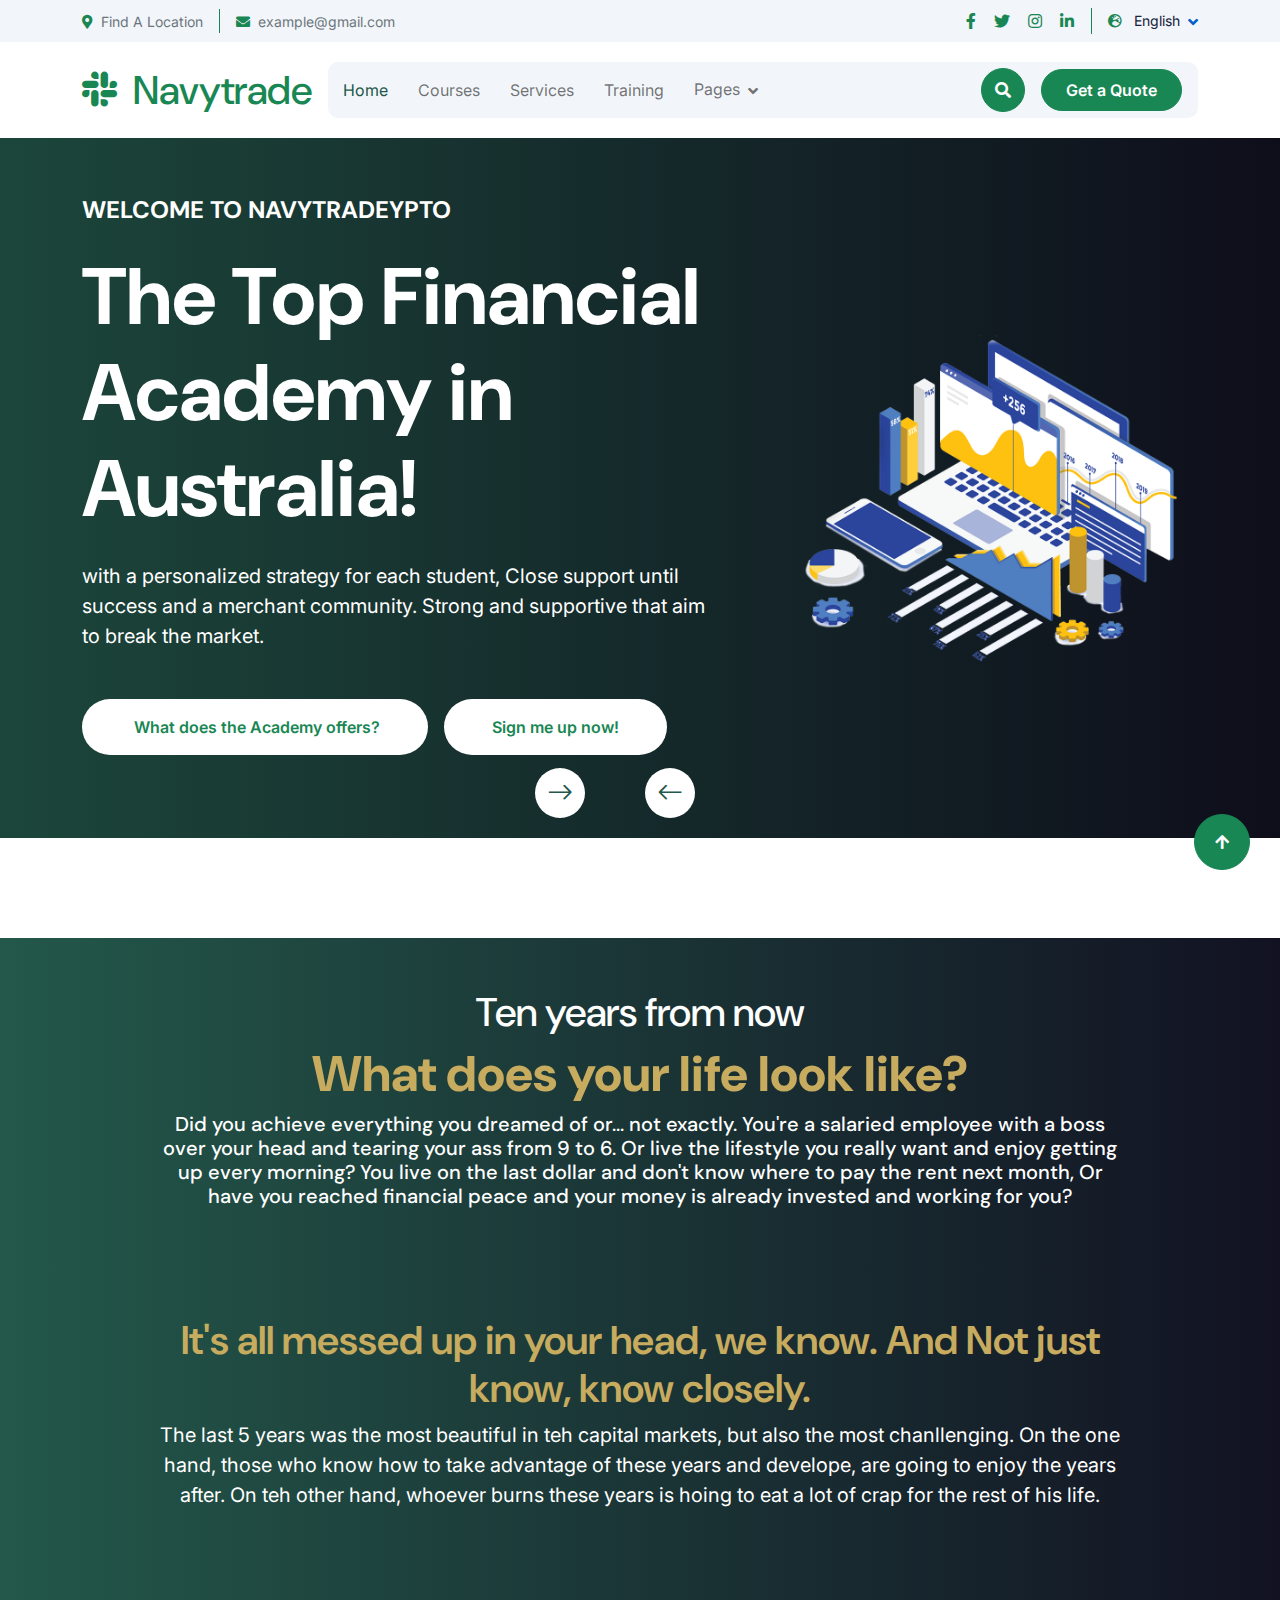
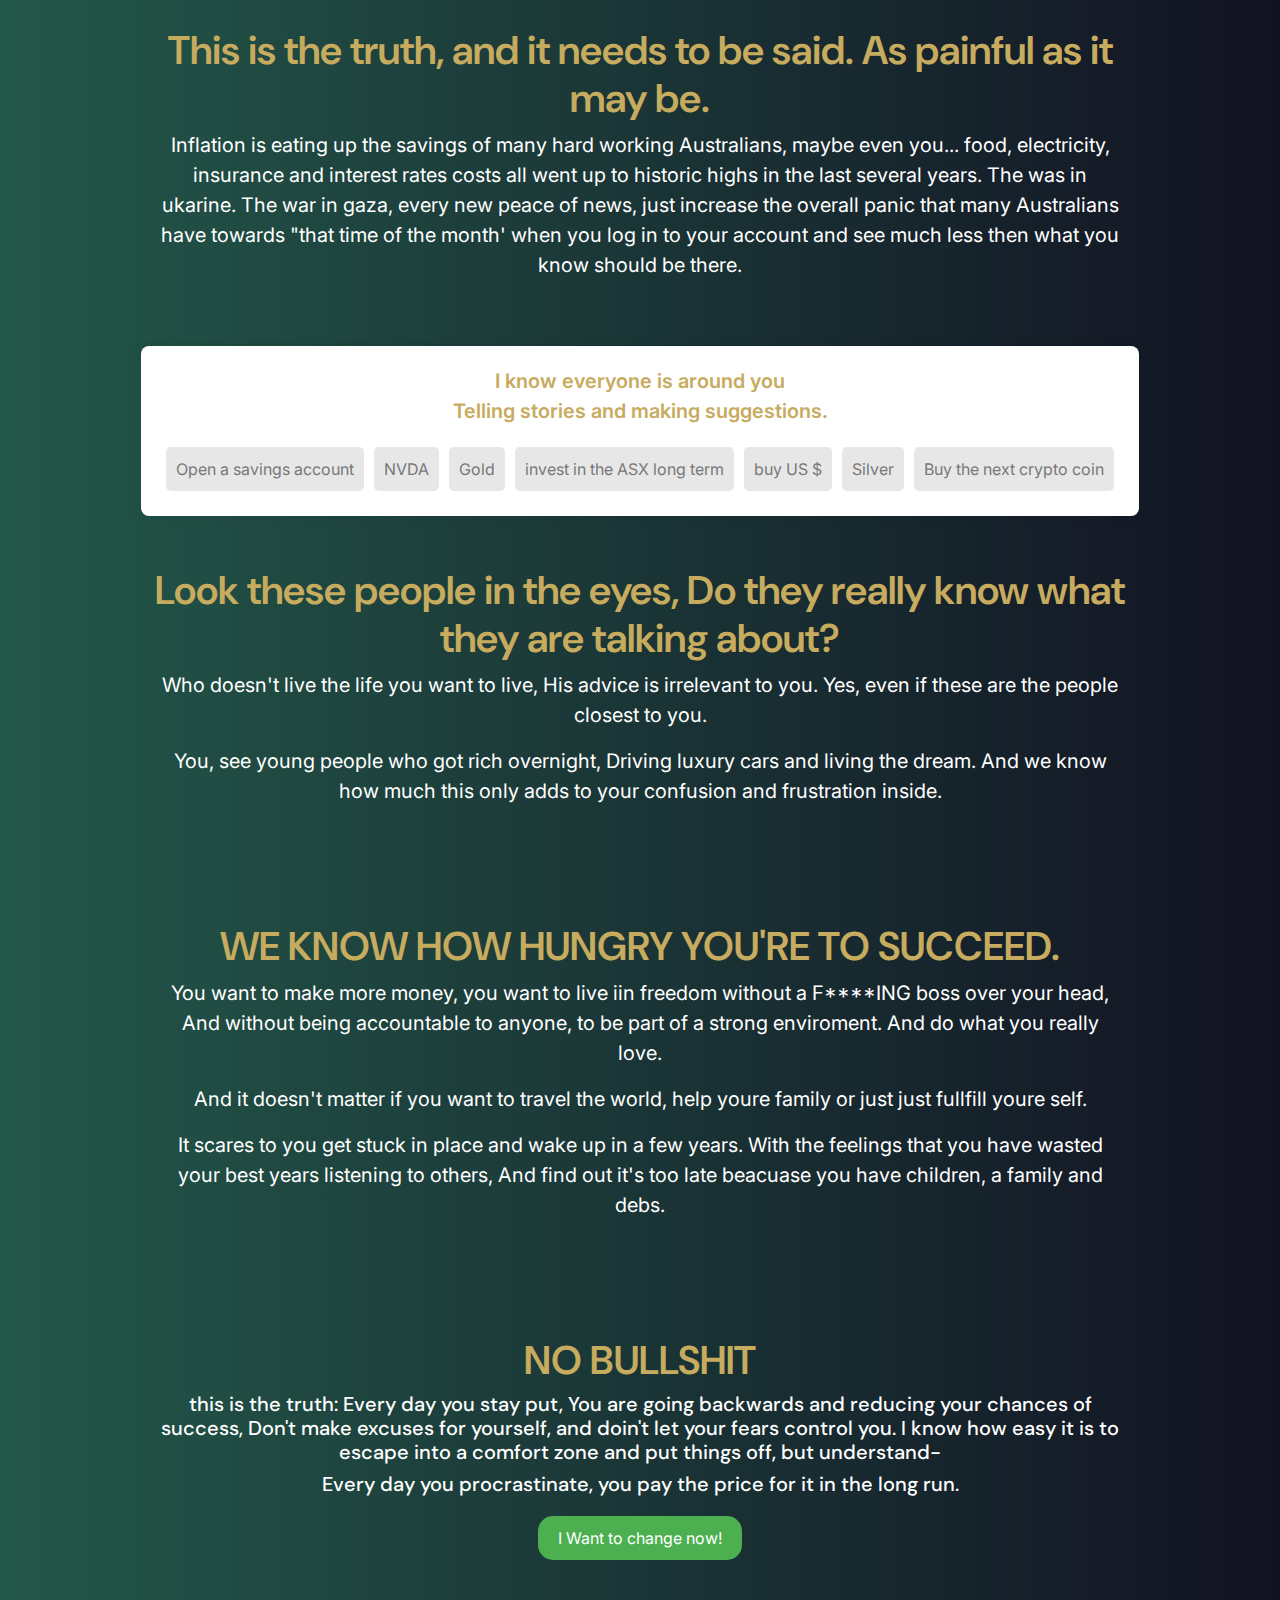
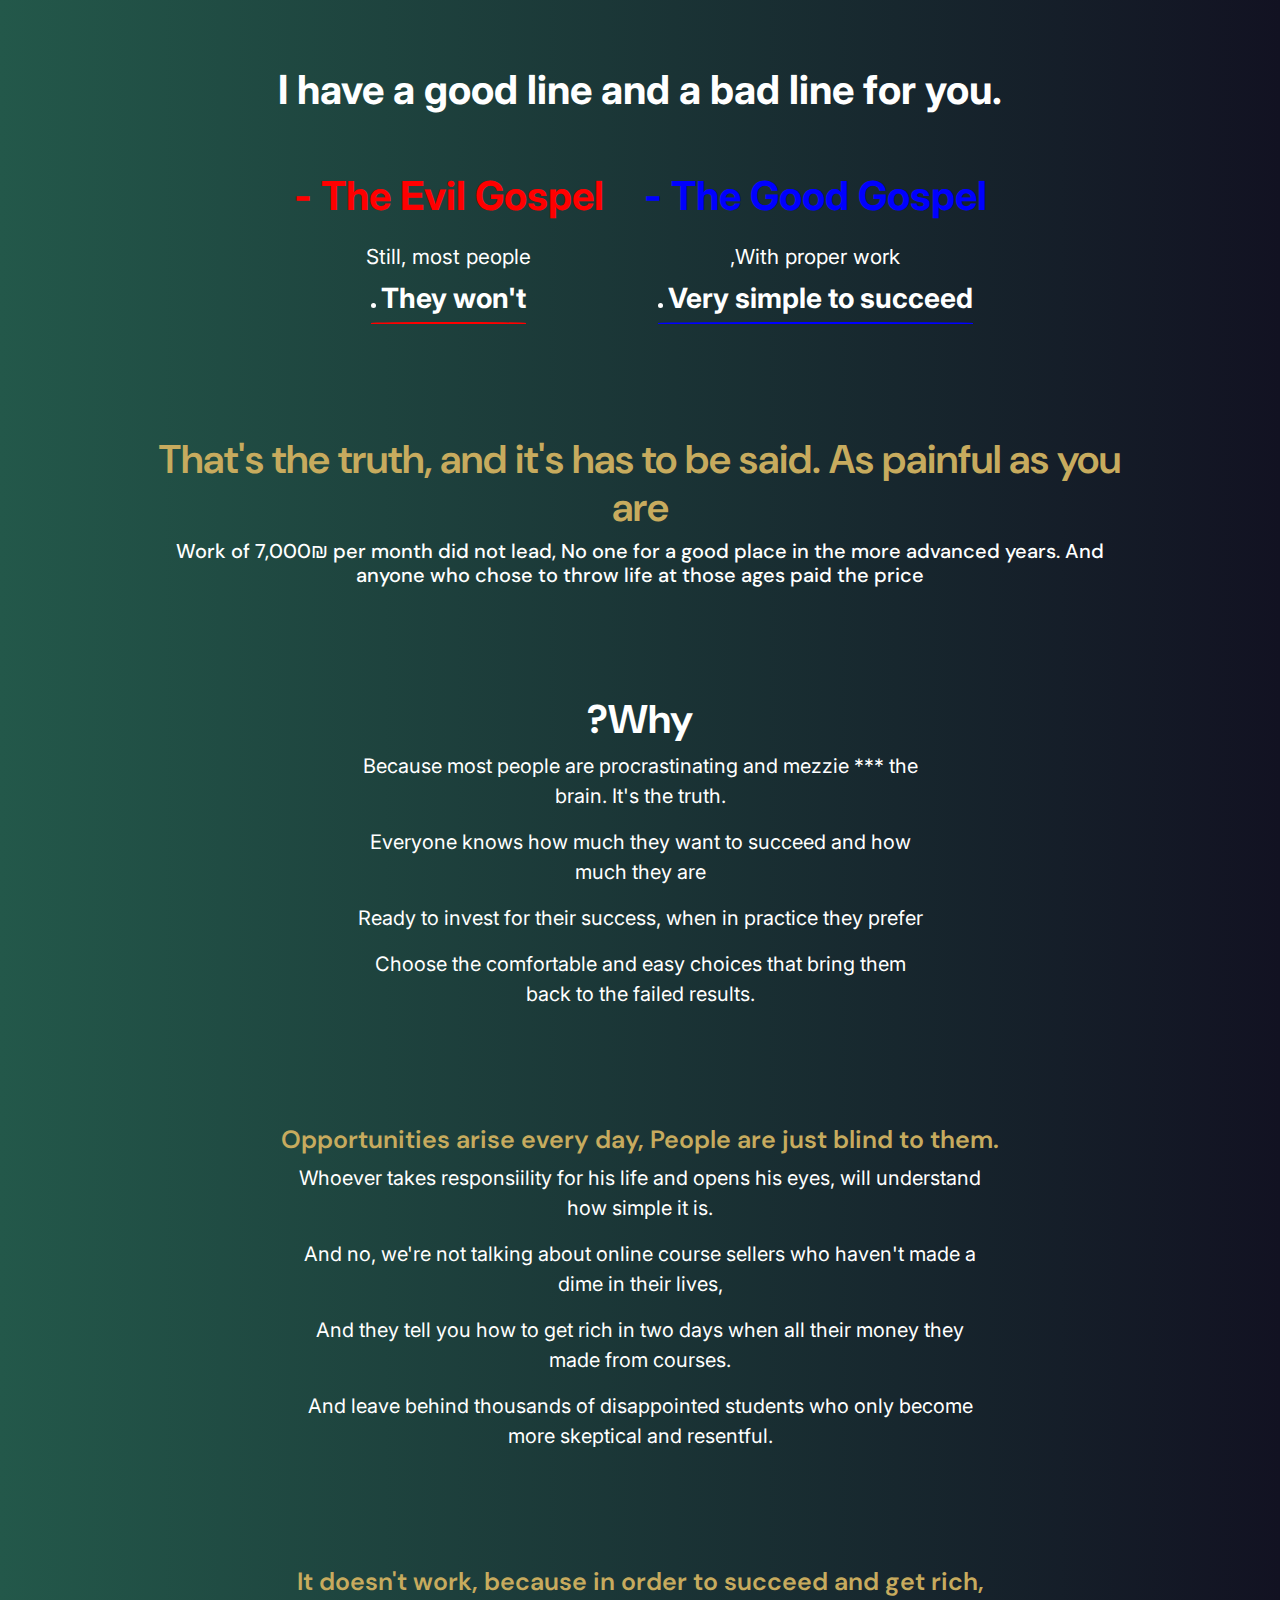
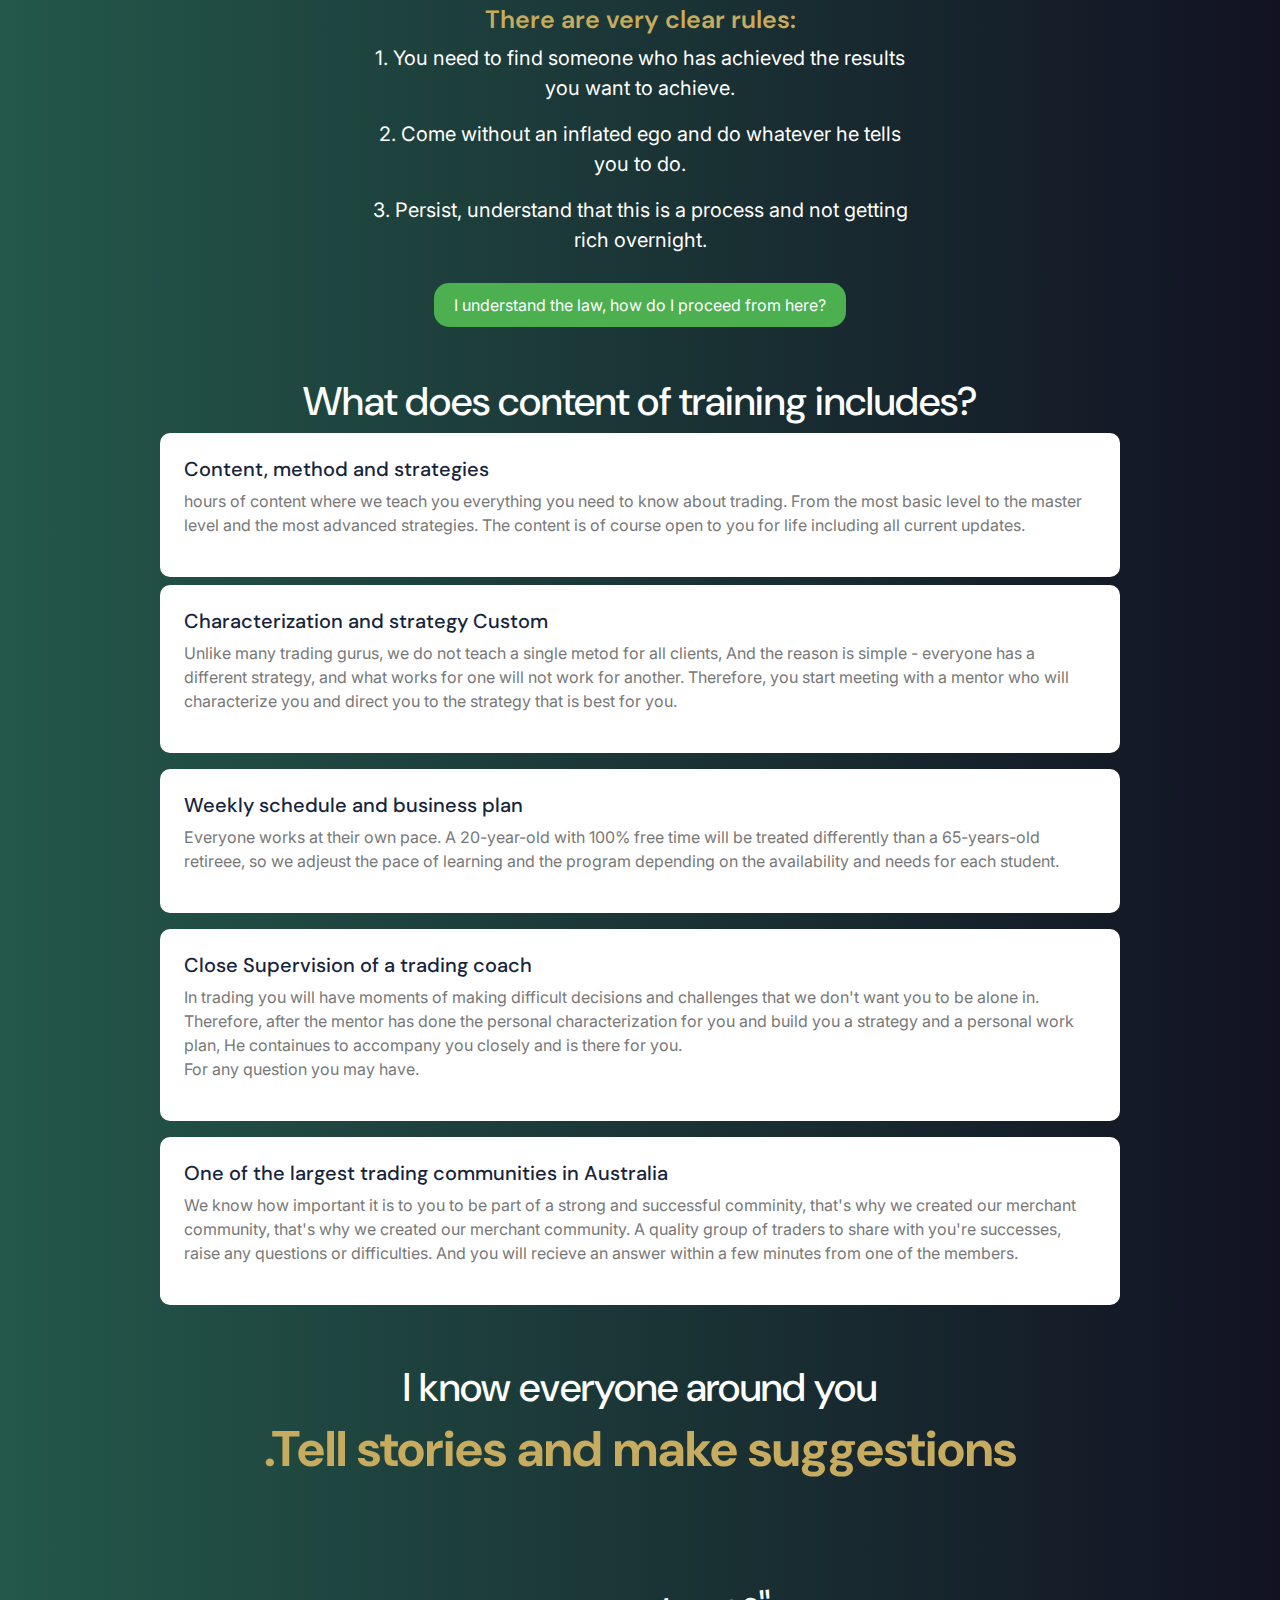
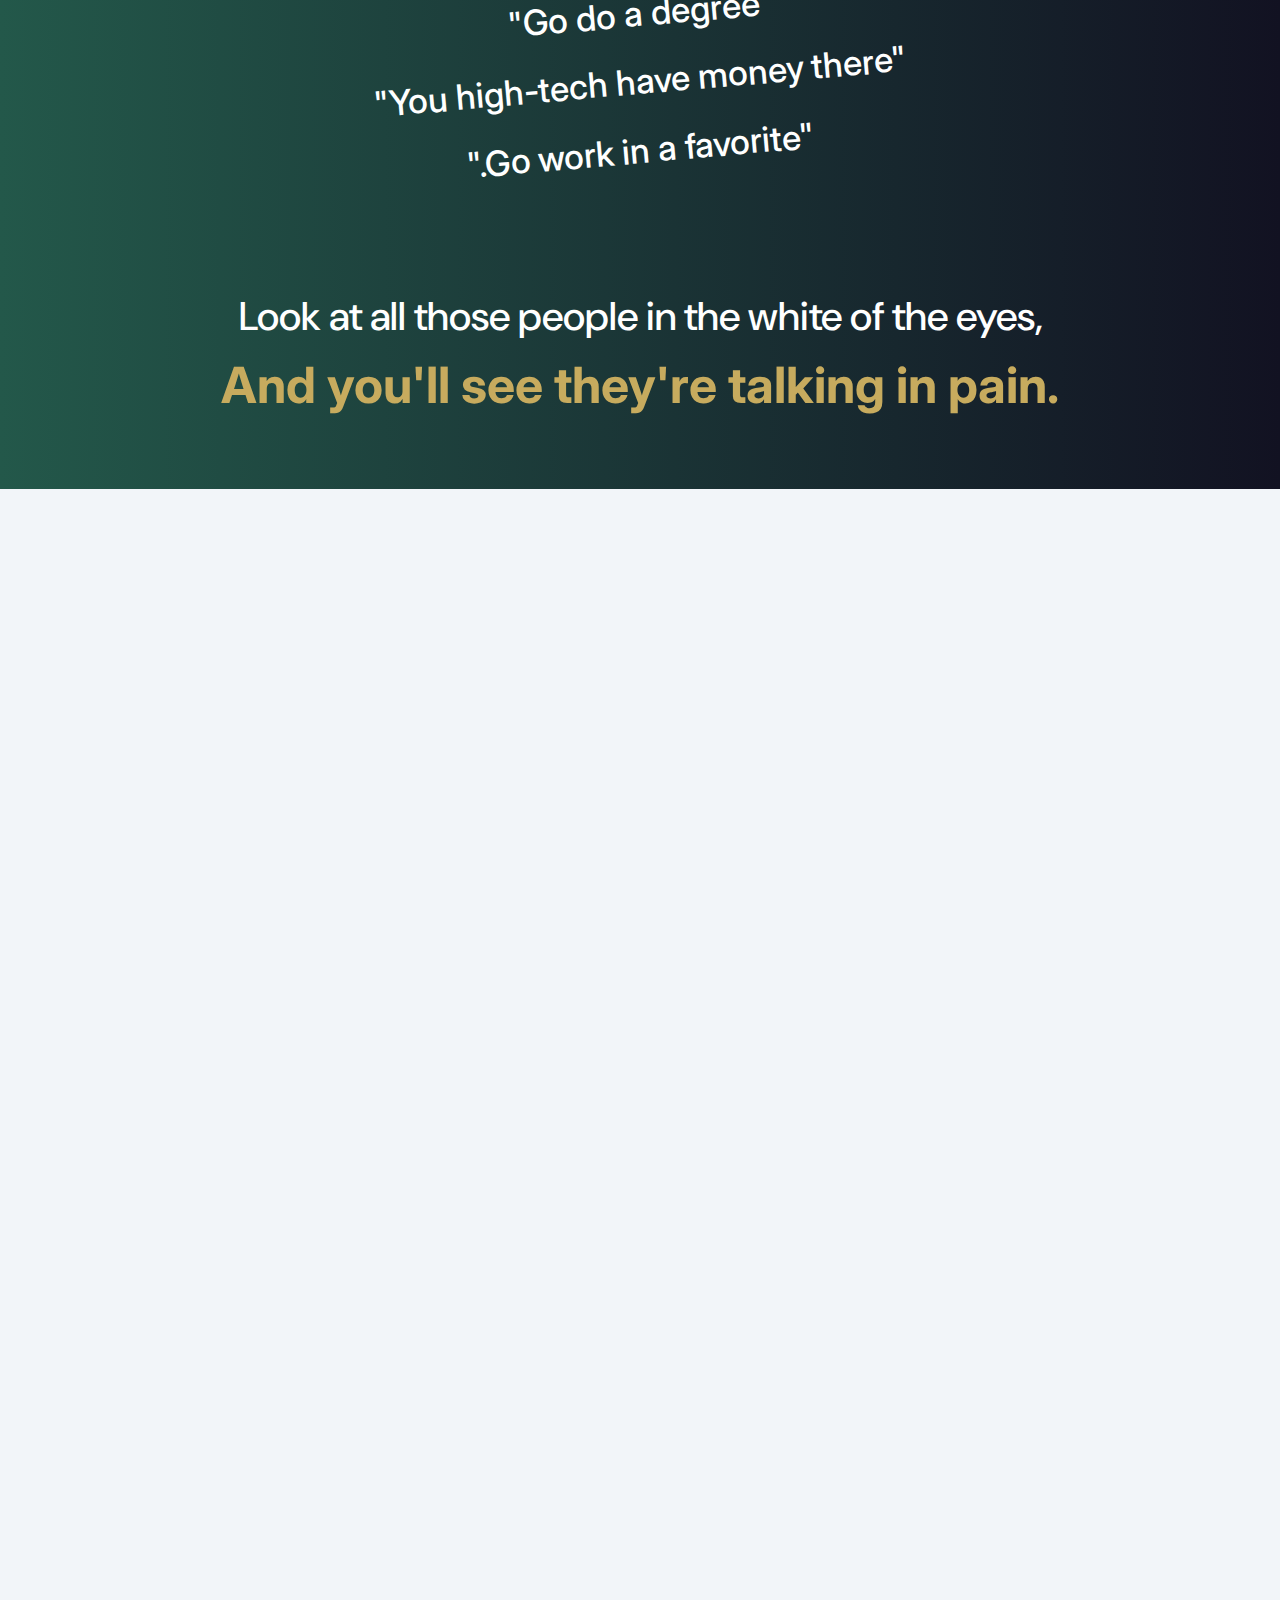
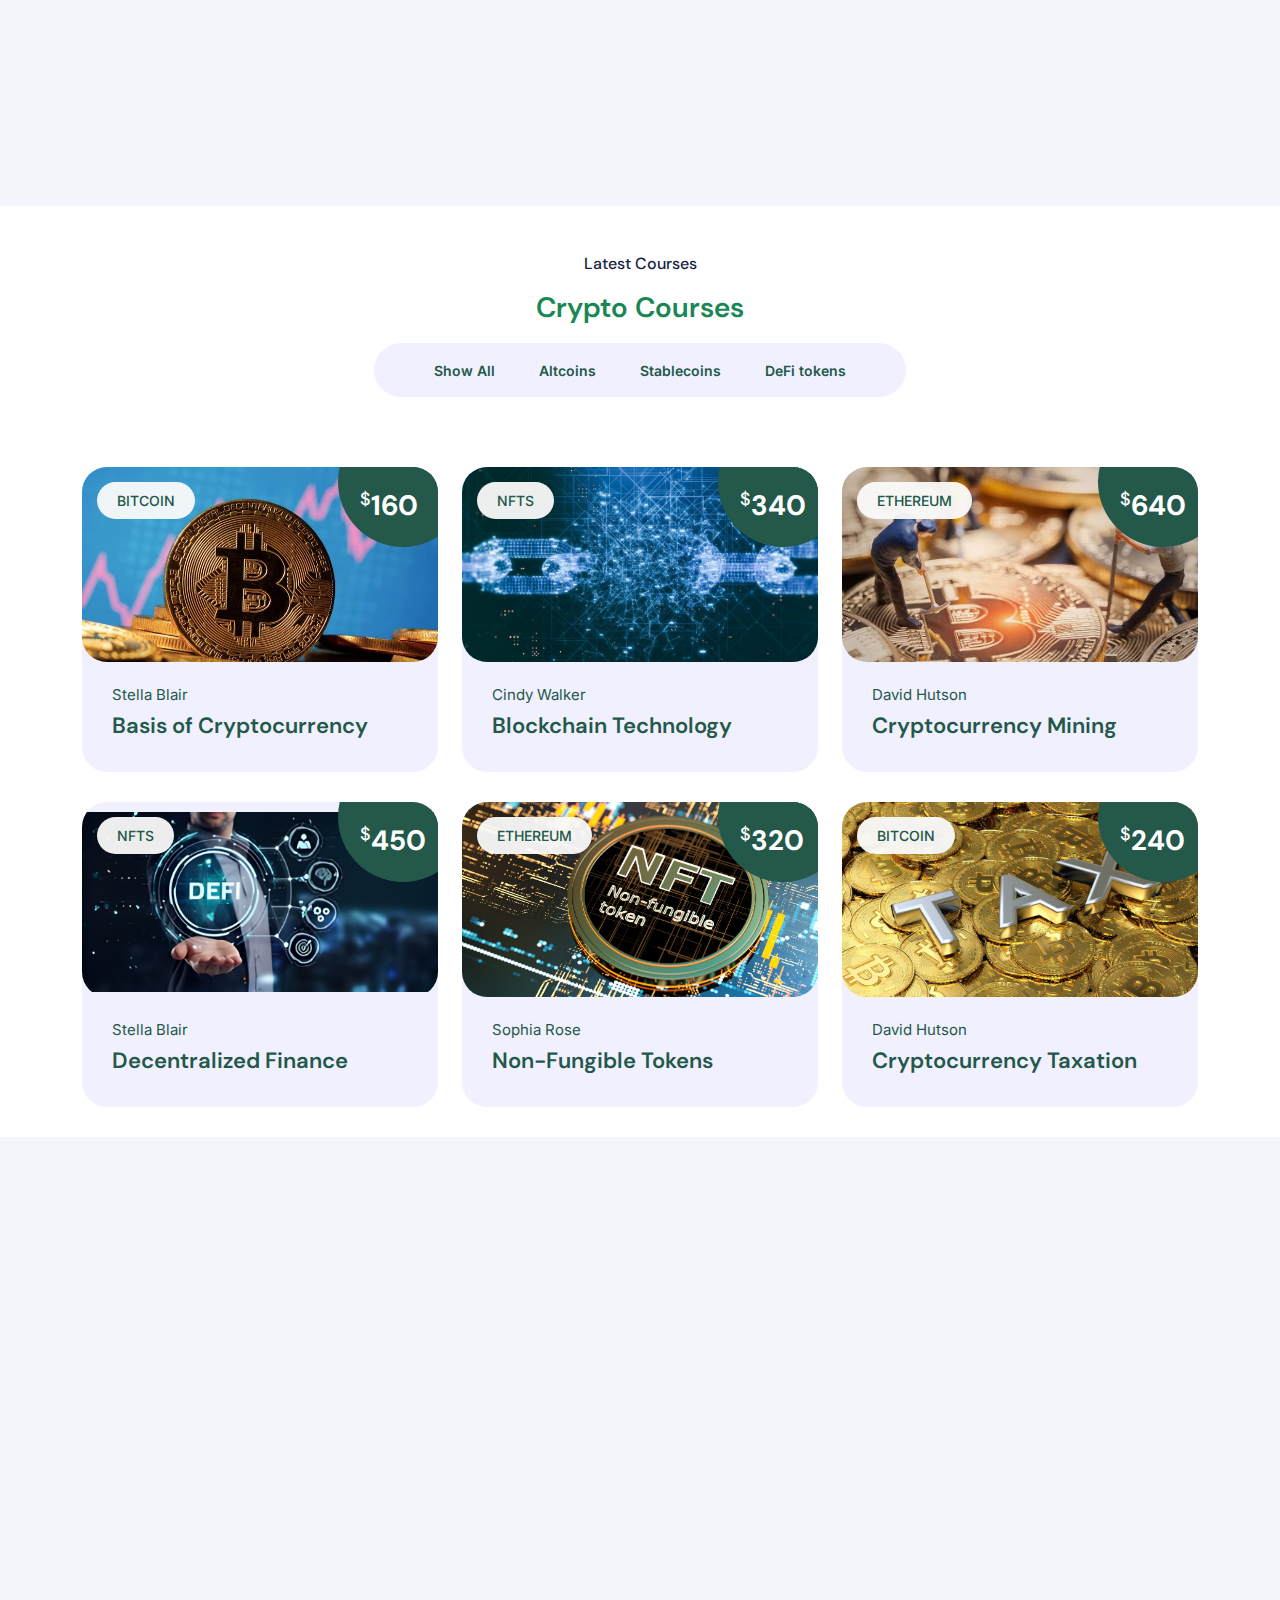
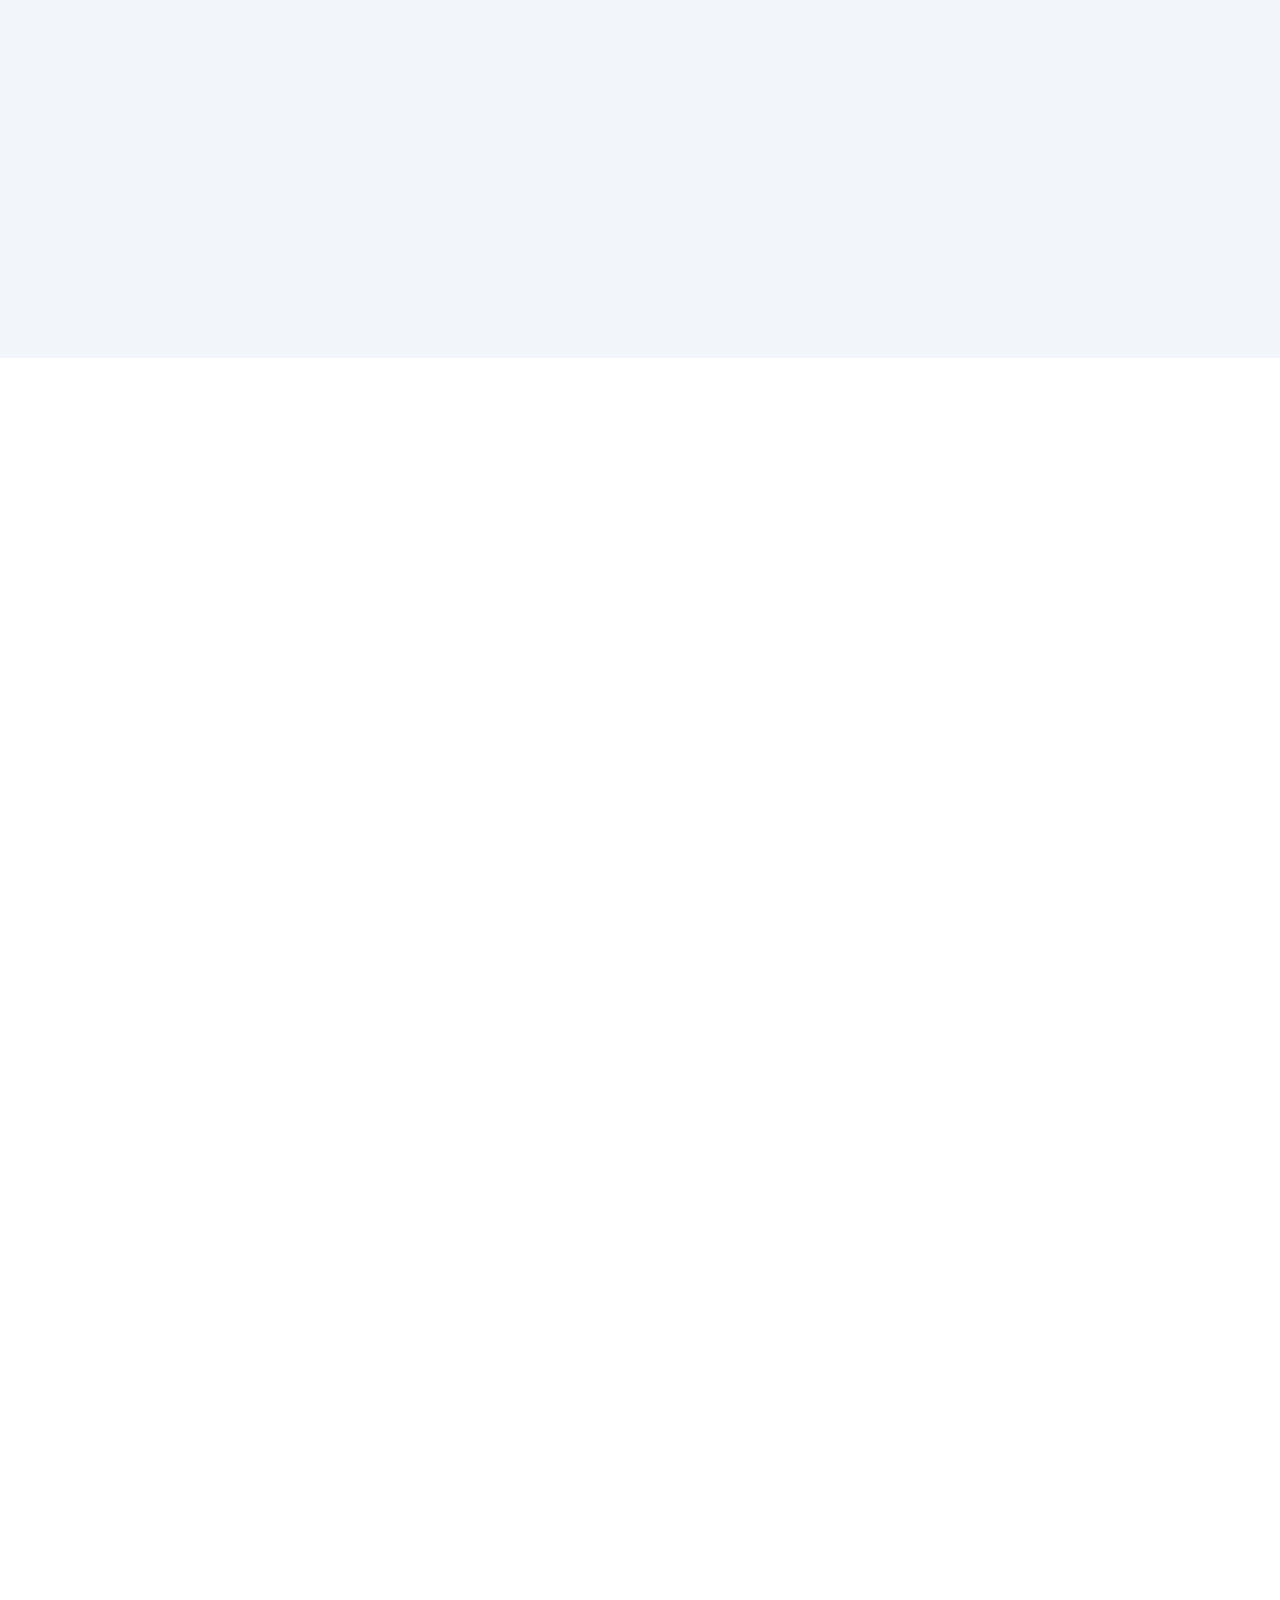
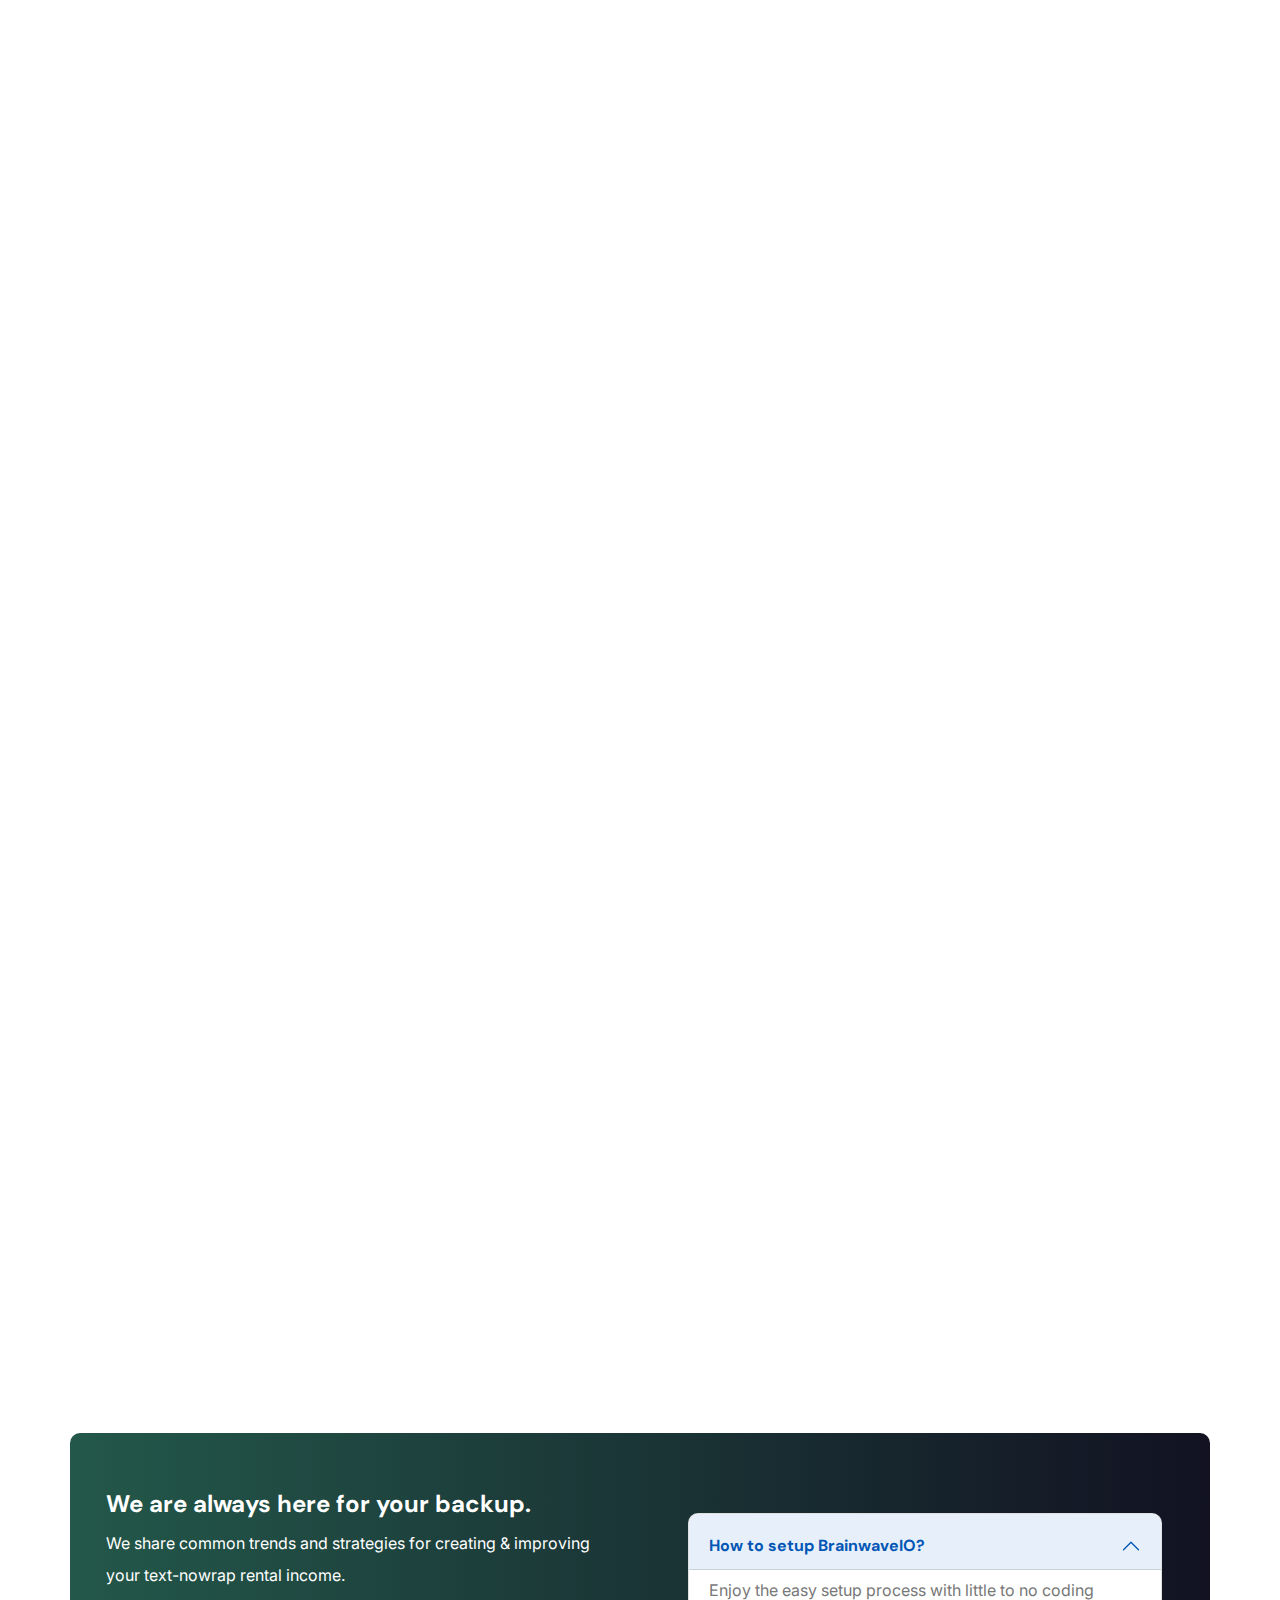
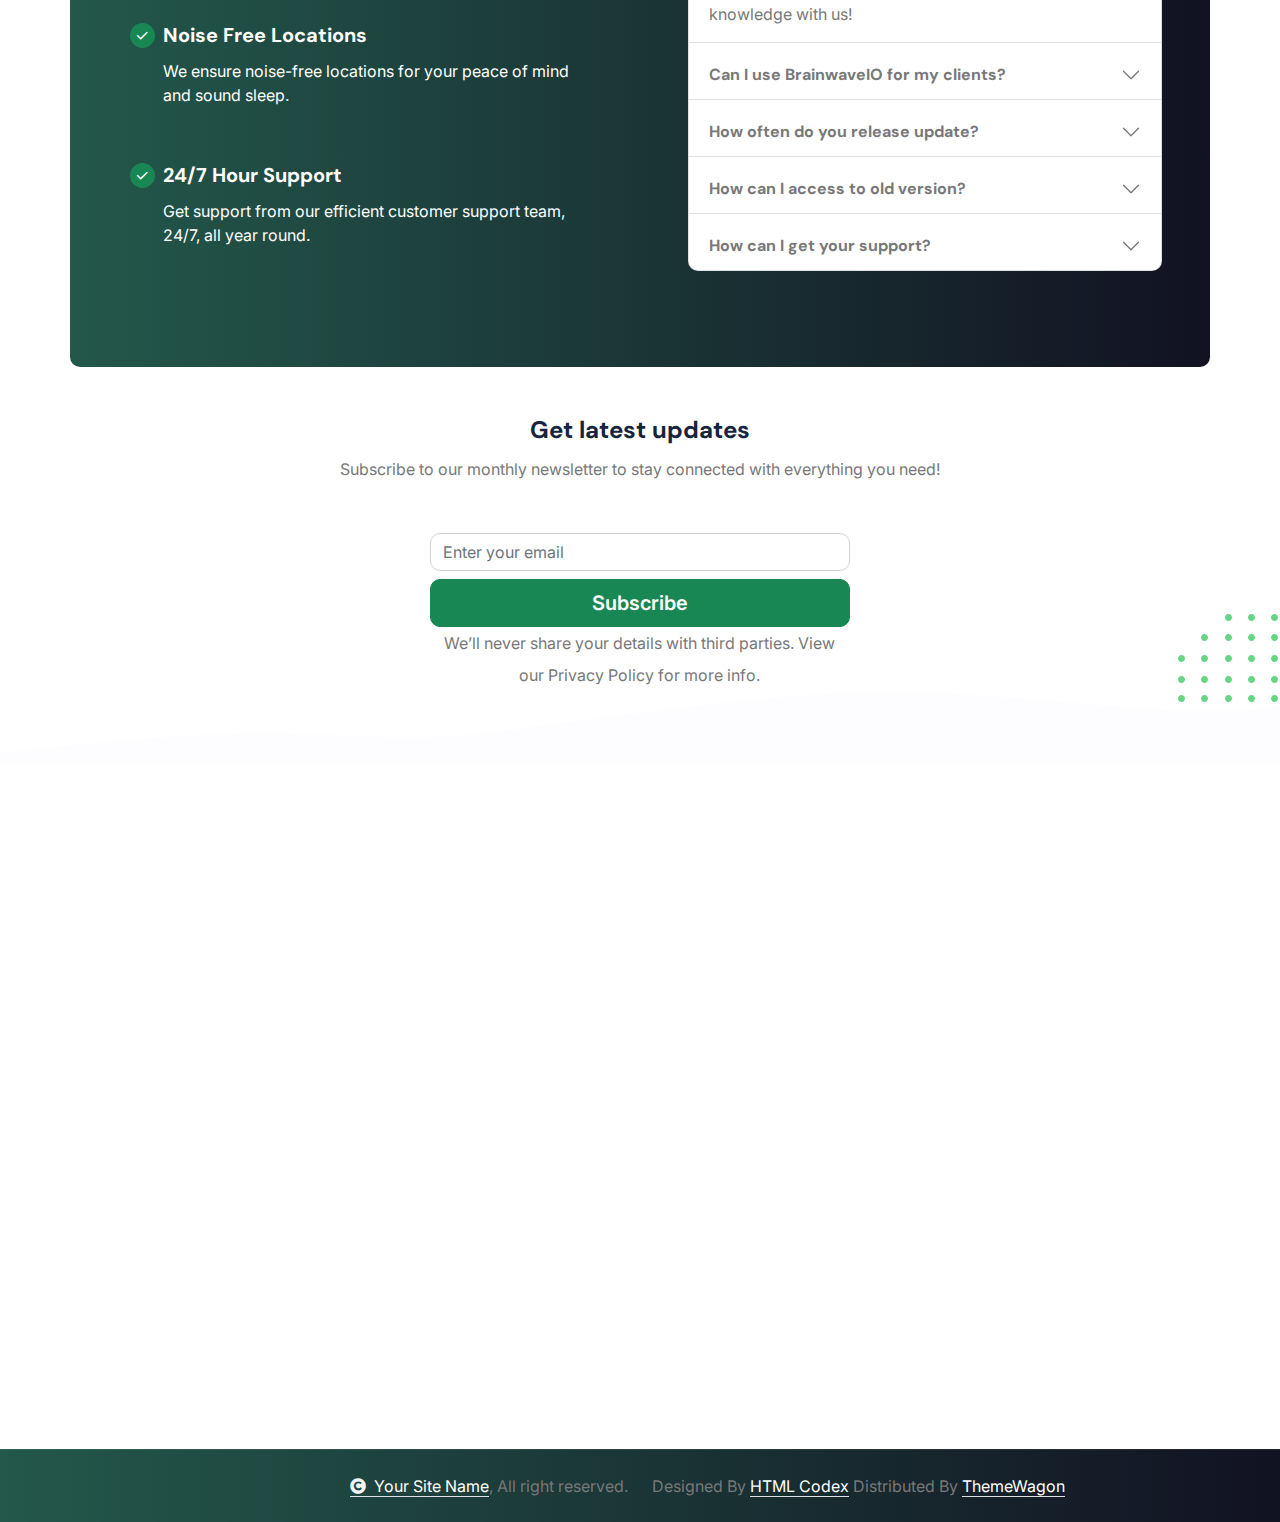
==== commit 2ee8bbba: "second commit" ====
--- a/index.html
+++ b/index.html
@@ -2,7 +2,7 @@
 <html lang="en">
   <head>
     <meta charset="utf-8" />
-    <title>LifeSure - Life Insurance Website Template</title>
+    <title>Navytrade - Cryptocurrency Educational Academy</title>
     <meta content="width=device-width, initial-scale=1.0" name="viewport" />
     <meta content="" name="keywords" />
     <meta content="" name="description" />
@@ -122,9 +122,9 @@
         <nav class="navbar navbar-expand-lg navbar-light">
           <a href="#" class="navbar-brand p-0">
             <h1 class="text-success mb-0">
-              <i class="fab fa-slack me-2"></i> Dark Crypto
+              <i class="fab fa-slack me-2"></i> Navytrade
             </h1>
-            <!-- <img src="img/logo.png" alt="Logo"> -->
+            <!-- <img src="assets/img/logo.png" alt="Logo"> -->
           </a>
           <button
             class="navbar-toggler"
@@ -137,24 +137,24 @@
           <div class="collapse navbar-collapse" id="navbarCollapse">
             <div class="navbar-nav mx-0 mx-lg-auto">
               <a href="index.html" class="nav-item nav-link active">Home</a>
-              <a href="about.html" class="nav-item nav-link">Courses</a>
-              <a href="service.html" class="nav-item nav-link">Services</a>
-              <a href="blog.html" class="nav-item nav-link">Trading</a>
+              <a href="#courses" class="nav-item nav-link">Courses</a>
+              <a href="#services" class="nav-item nav-link">Services</a>
+              <a href="#training" class="nav-item nav-link">Training</a>
               <div class="nav-item dropdown">
                 <a href="#" class="nav-link" data-bs-toggle="dropdown">
                   <span class="dropdown-toggle">Pages</span>
                 </a>
                 <div class="dropdown-menu">
-                  <a href="feature.html" class="dropdown-item">Our Features</a>
-                  <a href="team.html" class="dropdown-item">Our team</a>
-                  <a href="testimonial.html" class="dropdown-item"
-                    >Testimonial</a
-                  >
-                  <a href="FAQ.html" class="dropdown-item">FAQs</a>
-                  <a href="404.html" class="dropdown-item">404 Page</a>
-                </div>
-              </div>
-              <a href="contact.html" class="nav-item nav-link">Contact</a>
+                  <!-- <a href="feature" class="dropdown-item">Our Features</a> -->
+                  <!-- <a href="team.html" class="dropdown-item">Our team</a> -->
+                  <a href="#testimonial" class="dropdown-item">Testimonial</a>
+                  <a href="#faqs" class="dropdown-item">FAQs</a>
+                  <a href="#blog" class="dropdown-item">Blog</a>
+
+                  <!-- <a href="404.html" class="dropdown-item">404 Page</a> -->
+                </div>
+              </div>
+              <!-- <a href="contact.html" class="nav-item nav-link">Contact</a> -->
               <div class="nav-btn px-3">
                 <button
                   class="btn-search btn btn-success btn-md-square rounded-circle flex-shrink-0"
@@ -228,7 +228,7 @@
               <div class="col-lg-7 animated fadeInLeft">
                 <div class="text-sm-center text-md-start">
                   <h4 class="text-white text-uppercase fw-bold mb-4">
-                    Welcome To LifeSure
+                    Welcome To Navytradeypto
                   </h4>
                   <h1 class="display-1 text-white mb-4">
                     The Top Financial Academy in Australia!
@@ -257,7 +257,7 @@
               <div class="col-lg-5 animated fadeInRight">
                 <div class="calrousel-img" style="object-fit: cover">
                   <img
-                    src="img/heroSection/slider-1.png"
+                    src="assets/img/heroSection/slider-1.png"
                     class="img-fluid w-100"
                     alt=""
                   />
@@ -274,7 +274,7 @@
               <div class="col-lg-5 animated fadeInLeft">
                 <div class="calrousel-img">
                   <img
-                    src="img/heroSection/slider-2.png"
+                    src="assets/img/heroSection/slider-2.png"
                     class="img-fluid w-100"
                     alt=""
                   />
@@ -283,10 +283,10 @@
               <div class="col-lg-7 animated fadeInRight">
                 <div class="text-sm-center text-md-end">
                   <h4 class="text-white text-uppercase fw-bold mb-4">
-                    Welcome To LifeSure
+                    We invite you to
                   </h4>
-                  <h1 class="display-1 text-white mb-4">
-                    The Top Financial Academy in Australia!
+                  <h1 class="display-2 text-white mb-4">
+                    The leading Financial Academy in Australia !
                   </h1>
                   <p class="mb-5 fs-5">
                     with a personalized strategy for each student, Close support
@@ -318,35 +318,179 @@
 
     <div class="text-container">
       <div class="box-content">
-        <h3 class="text-white">Ten years from now</h3>
+        <h3 class="text-white fs-1">Ten years from now</h3>
         <h2 class="" style="color: #c7ab5e; font-size: 50px; font-weight: 800">
           What does your life look like?
         </h2>
+
         <h3 class="w-75 text-white text-center fs-5">
+          Did you achieve everything you dreamed of or... not exactly. You're a
+          salaried employee with a boss over your head and tearing your ass from
+          9 to 6. Or live the lifestyle you really want and enjoy getting up
+          every morning? You live on the last dollar and don't know where to pay
+          the rent next month, Or have you reached financial peace and your
+          money is already invested and working for you?
+        </h3>
+        <!-- <h3 class="w-75 text-white text-center fs-5">
           You fulfilled everything you dreamed of or that.. not exactly, You
           work with a boss on your head and tear your ass from 9 to 6? Or live
           in Life Style that you really want and enjoy getting up every morning,
           You live on the shekel and don't know where to pay next month's rent
           Or have you reached financial silence and your money is already
           invested and? working for you.
+        </h3> -->
+      </div>
+      <div class="box-content">
+        <h2
+          class="text-center"
+          style="color: #c7ab5e; font-size: 40px; font-weight: 600; width: 80%"
+        >
+          It's all messed up in your head, we know. And Not just know, know
+          closely.
+        </h2>
+
+        <p class="w-75 text-white text-center fs-5">
+          The last 5 years was the most beautiful in teh capital markets, but
+          also the most chanllenging. On the one hand, those who know how to
+          take advantage of these years and develope, are going to enjoy the
+          years after. On teh other hand, whoever burns these years is hoing to
+          eat a lot of crap for the rest of his life.
+        </p>
+      </div>
+      <div class="box-content">
+        <h2
+          class="text-center"
+          style="color: #c7ab5e; font-size: 40px; font-weight: 600; width: 80%"
+        >
+          This is the truth, and it needs to be said. As painful as it may be.
+        </h2>
+
+        <p class="w-75 text-white text-center fs-5">
+          Inflation is eating up the savings of many hard working Australians,
+          maybe even you... food, electricity, insurance and interest rates
+          costs all went up to historic highs in the last several years. The was
+          in ukarine. The war in gaza, every new peace of news, just increase
+          the overall panic that many Australians have towards "that time of the
+          month' when you log in to your account and see much less then what you
+          know should be there.
+        </p>
+      </div>
+      <div class="suggestion-container">
+        <div class="">
+          <p
+            class="text-center"
+            style="
+              color: #c7ab5e;
+              font-size: 20px;
+              font-weight: 600;
+              width: 100%;
+            "
+          >
+            I know everyone is around you<br />
+            Telling stories and making suggestions.
+          </p>
+        </div>
+        <div class="suggestions">
+          <div class="suggestion">Open a savings account</div>
+          <div class="suggestion">NVDA</div>
+          <div class="suggestion">Gold</div>
+          <div class="suggestion">invest in the ASX long term</div>
+          <div class="suggestion">buy US $</div>
+          <div class="suggestion">Silver</div>
+          <div class="suggestion">Buy the next crypto coin</div>
+        </div>
+      </div>
+
+      <div class="box-content">
+        <h2
+          class="text-center"
+          style="color: #c7ab5e; font-size: 40px; font-weight: 600; width: 80%"
+        >
+          Look these people in the eyes, Do they really know what they are
+          talking about?
+        </h2>
+        <p class="w-75 text-white text-center fs-5">
+          Who doesn't live the life you want to live, His advice is irrelevant
+          to you. Yes, even if these are the people closest to you.
+        </p>
+        <p class="w-75 text-white text-center fs-5">
+          You, see young people who got rich overnight, Driving luxury cars and
+          living the dream. And we know how much this only adds to your
+          confusion and frustration inside.
+        </p>
+      </div>
+      <div class="box-content">
+        <h2
+          class="text-center"
+          style="color: #c7ab5e; font-size: 40px; font-weight: 600; width: 80%"
+        >
+          WE KNOW HOW HUNGRY YOU'RE TO SUCCEED.
+        </h2>
+        <p class="w-75 text-white text-center fs-5">
+          You want to make more money, you want to live iin freedom without a
+          F****ING boss over your head, And without being accountable to anyone,
+          to be part of a strong enviroment. And do what you really love.
+        </p>
+        <p class="w-75 text-white text-center fs-5">
+          And it doesn't matter if you want to travel the world, help youre
+          family or just just fullfill youre self.
+        </p>
+        <p class="w-75 text-white text-center fs-5">
+          It scares to you get stuck in place and wake up in a few years. With
+          the feelings that you have wasted your best years listening to others,
+          And find out it's too late beacuase you have children, a family and
+          debs.
+        </p>
+      </div>
+
+      <div class="box-content">
+        <h2
+          class="text-center"
+          style="color: #c7ab5e; font-size: 40px; font-weight: 600; width: 80%"
+        >
+          NO BULLSHIT
+        </h2>
+        <h3 class="w-75 text-white text-center fs-5">
+          this is the truth: Every day you stay put, You are going backwards and
+          reducing your chances of success, Don't make excuses for yourself, and
+          doin't let your fears control you. I know how easy it is to escape
+          into a comfort zone and put things off, but understand-
         </h3>
-      </div>
+
+        <h3 class="w-75 text-white text-center fs-5">
+          Every day you procrastinate, you pay the price for it in the long run.
+        </h3>
+        <button class="change-button">I Want to change now!</button>
+      </div>
+
+      <!--Start Bad and Good  -->
 
       <div class="box-content">
-        <h3 class="text-white" style="font-size: 40px">
-          Everything is confused in your head, I know
-        </h3>
-        <h3 class="text-white" style="font-size: 50px; font-weight: 800">
-          And not just know, know closely
-        </h3>
-        <p class="w-75 text-white text-center fs-5">
-          Your 20s are some of the most beautiful yet challenging years of your
-          life. On one hand, those who make the most of these years and focus on
-          personal growth will likely enjoy the years that follow. On the other
-          hand, those who waste these years may face significant difficulties in
-          the future.
-        </p>
-      </div>
+        <p class="main-text">I have a good line and a bad line for you.</p>
+        <div class="line-section">
+          <div class="line d-flex flex-column align-items-center">
+            <p class="title evil">- The Evil Gospel</p>
+            <p class="subtitle">Still, most people</p>
+            <p class="highlighted evil">
+              <span class="dot"></span
+              ><span class="text-white" style="font-size: 28px">They won't</span
+              ><span class="underline"></span>
+            </p>
+          </div>
+          <div class="line d-flex flex-column align-items-center">
+            <p class="title good">- The Good Gospel</p>
+            <p class="subtitle">,With proper work</p>
+            <p class="highlighted good">
+              <span class="dot"></span
+              ><span class="text-white" style="font-size: 28px"
+                >Very simple to succeed</span
+              ><span class="underline"></span>
+            </p>
+          </div>
+        </div>
+      </div>
+
+      <!-- Ended Bad and Good  -->
 
       <div class="box-content">
         <h2
@@ -361,28 +505,188 @@
           paid the price
         </h3>
       </div>
+
+      <div class="box-content">
+        <h3 class="" style="font-size: 40px; font-weight: 700; color: white">
+          ?Why
+        </h3>
+        <p class="w-75 text-white text-center fs-5">
+          Because most people are procrastinating and mezzie *** the brain. It's
+          the truth.
+        </p>
+        <p class="w-75 text-white text-center fs-5">
+          Everyone knows how much they want to succeed and how much they are
+        </p>
+        <p class="w-75 text-white text-center fs-5">
+          Ready to invest for their success, when in practice they prefer
+        </p>
+        <p class="w-75 text-white text-center fs-5">
+          Choose the comfortable and easy choices that bring them back to the
+          failed results.
+        </p>
+      </div>
+
+      <div class="box-content">
+        <h2
+          class="text-center"
+          style="color: #c7ab5e; font-size: 25px; font-weight: 600; width: 100%"
+        >
+          Opportunities arise every day, People are just blind to them.
+        </h2>
+
+        <p class="w-75 text-white text-center fs-5">
+          Whoever takes responsiility for his life and opens his eyes, will
+          understand how simple it is.
+        </p>
+        <p class="w-75 text-white text-center fs-5">
+          And no, we're not talking about online course sellers who haven't made
+          a dime in their lives,
+        </p>
+        <p class="w-75 text-white text-center fs-5">
+          And they tell you how to get rich in two days when all their money
+          they made from courses.
+        </p>
+        <p class="w-75 text-white text-center fs-5">
+          And leave behind thousands of disappointed students who only become
+          more skeptical and resentful.
+        </p>
+      </div>
+
+      <div class="box-content">
+        <h2
+          class="text-center"
+          style="color: #c7ab5e; font-size: 25px; font-weight: 600; width: 100%"
+        >
+          It doesn't work, because in order to succeed and get rich,
+        </h2>
+        <h2
+          class="text-center"
+          style="color: #c7ab5e; font-size: 25px; font-weight: 600; width: 100%"
+        >
+          There are very clear rules:
+        </h2>
+        <p class="w-75 text-white text-center fs-5">
+          1. You need to find someone who has achieved the results you want to
+          achieve.
+        </p>
+        <p class="w-75 text-white text-center fs-5">
+          2. Come without an inflated ego and do whatever he tells you to do.
+        </p>
+        <p class="w-75 text-white text-center fs-5">
+          3. Persist, understand that this is a process and not getting rich
+          overnight.
+        </p>
+        <button class="change-button">
+          I understand the law, how do I proceed from here?
+        </button>
+      </div>
+
+      <!-- Start Courses Include  -->
+      <div class="d-flex flex-column align-items-center">
+        <h3 class="text-white" style="font-size: 40px; font-weight: 500">
+          What does content of training includes?
+        </h3>
+        <div class="bg-white w-75 h-100 rounded px-4 py-4">
+          <h5 class="">Content, method and strategies</h5>
+          <p class="">
+            hours of content where we teach you everything you need to know
+            about trading. From the most basic level to the master level and the
+            most advanced strategies. The content is of course open to you for
+            life including all current updates.
+          </p>
+        </div>
+        <div class="bg-white w-75 h-100 rounded px-4 py-4 my-2">
+          <h5 class="">Characterization and strategy Custom</h5>
+          <p class="">
+            Unlike many trading gurus, we do not teach a single metod for all
+            clients, And the reason is simple - everyone has a different
+            strategy, and what works for one will not work for another.
+            Therefore, you start meeting with a mentor who will characterize you
+            and direct you to the strategy that is best for you.
+          </p>
+        </div>
+        <div class="bg-white w-75 h-100 rounded px-4 py-4 my-2">
+          <h5 class="">Weekly schedule and business plan</h5>
+          <p class="">
+            Everyone works at their own pace. A 20-year-old with 100% free time
+            will be treated differently than a 65-years-old retireee, so we
+            adjeust the pace of learning and the program depending on the
+            availability and needs for each student.
+          </p>
+        </div>
+        <div class="bg-white w-75 h-100 rounded px-4 py-4 my-2">
+          <h5 class="">Close Supervision of a trading coach</h5>
+          <p class="">
+            In trading you will have moments of making difficult decisions and
+            challenges that we don't want you to be alone in. Therefore, after
+            the mentor has done the personal characterization for you and build
+            you a strategy and a personal work plan, He containues to accompany
+            you closely and is there for you.
+            <br />
+            <span>For any question you may have.</span>
+          </p>
+        </div>
+        <div class="bg-white w-75 h-100 rounded px-4 py-4 my-2">
+          <h5 class="">One of the largest trading communities in Australia</h5>
+          <p class="">
+            We know how important it is to you to be part of a strong and
+            successful comminity, that's why we created our merchant community,
+            that's why we created our merchant community. A quality group of
+            traders to share with you're successes, raise any questions or
+            difficulties. And you will recieve an answer within a few minutes
+            from one of the members.
+          </p>
+        </div>
+      </div>
+
+      <!-- Ended courses Include  -->
+
+      <div class="box-content">
+        <h3 class="text-white" style="font-size: 40px">
+          I know everyone around you
+        </h3>
+        <h2
+          class="text-center"
+          style="color: #c7ab5e; font-size: 50px; font-weight: 700; width: 100%"
+        >
+          .Tell stories and make suggestions
+        </h2>
+      </div>
+
+      <div class="box-content">
+        <p class="rotate">"Go do a degree"</p>
+        <p class="rotate">"You high-tech have money there"</p>
+        <p class="rotate">".Go work in a favorite"</p>
+      </div>
+      <div class="box-content">
+        <h3 class="text-white" style="font-size: 40px; font-weight: 500">
+          Look at all those people in the white of the eyes,
+        </h3>
+        <p
+          class="curved-underline"
+          style="color: #c7ab5e; font-size: 50px; font-weight: 700; width: 100%"
+        >
+          And you'll see they're talking in pain.
+        </p>
+      </div>
     </div>
 
     <!-- Feature Start -->
-    <div class="container-fluid feature bg-light py-5">
+    <div id="training" class="container-fluid feature bg-light py-5">
       <div class="container py-5">
         <div
           class="text-center mx-auto pb-5 wow fadeInUp"
           data-wow-delay="0.2s"
           style="max-width: 800px"
         >
-          <h4 class="text-success">Our Features</h4>
-          <h1 class="display-4 mb-4">Crypto Provide you a Better Future</h1>
-          <p class="mb-0">
-            Lorem ipsum dolor, sit amet consectetur adipisicing elit. Tenetur
-            adipisci facilis cupiditate recusandae aperiam temporibus corporis
-            itaque quis facere, numquam, ad culpa deserunt sint dolorem autem
-            obcaecati, ipsam mollitia hic.
-          </p>
+          <h4 class="text-success">Our Training</h4>
+          <h1 class="display-4 mb-4">
+            What does the content of the training include?
+          </h1>
         </div>
         <div class="row g-4">
           <div
-            class="col-md-6 col-lg-6 col-xl-3 wow fadeInUp"
+            class="col-md-6 col-lg-6 col-xl-4 wow fadeInUp"
             data-wow-delay="0.2s"
           >
             <div class="feature-item p-4 pt-0">
@@ -391,36 +695,42 @@
               </div>
               <h4 class="mb-4 text-white">Technical Analysis</h4>
               <ul>
-                <li>Support and resistance + trend lines</li>
-                <li>Technical analysis templates</li>
-                <li>Rising and declining trends</li>
+                <li>Support and resistance + trend lines.</li>
+                <li>Technical analysis templates.</li>
+                <li>Up and down trends.</li>
+                <li>Golden rules and tips for the beginner trader.</li>
               </ul>
               <!-- <a class="btn btn-success rounded-pill py-2 px-4" href="#"
                 >Learn More</a
               > -->
             </div>
           </div>
+
           <div
-            class="col-md-6 col-lg-6 col-xl-3 wow fadeInUp"
+            class="col-md-6 col-lg-6 col-xl-4 wow fadeInUp"
             data-wow-delay="0.4s"
           >
             <div class="feature-item p-4 pt-0">
               <div class="feature-icon p-4 mb-4">
                 <i class="fa fa-dollar-sign fa-3x"></i>
               </div>
-              <h4 class="mb-4 text-white">Working with Wallets</h4>
+              <h4 class="mb-4 text-white">Meme coins and investments</h4>
               <ul>
-                <li>The comprehensive guide.</li>
-                <li>How to open and work with Trast Volt.</li>
-                <li>Definition and work with a musk purse.</li>
+                <li>Coin spotting and sector tactics.</li>
+                <li>Spying on the block network.</li>
+                <li>What is DCA and how to do it right.</li>
+                <li>
+                  Liquid, the fear index, indications for value investments.
+                </li>
               </ul>
               <!-- <a class="btn btn-success rounded-pill py-2 px-4" href="#"
-                >Learn More</a
-              > -->
-            </div>
-          </div>
+            >Learn More</a
+          > -->
+            </div>
+          </div>
+
           <div
-            class="col-md-6 col-lg-6 col-xl-3 wow fadeInUp"
+            class="col-md-6 col-lg-6 col-xl-4 wow fadeInUp"
             data-wow-delay="0.6s"
           >
             <div class="feature-item p-4 pt-0">
@@ -439,12 +749,37 @@
                 <li>Orders in the Comprehensive</li>
               </ul>
               <!-- <a class="btn btn-success rounded-pill py-2 px-4" href="#"
-                >Learn More</a
-              > -->
-            </div>
-          </div>
+            >Learn More</a
+          > -->
+            </div>
+          </div>
+
           <div
-            class="col-md-6 col-lg-6 col-xl-3 wow fadeInUp"
+            class="col-md-6 col-lg-6 col-xl-4 wow fadeInUp"
+            data-wow-delay="0.4s"
+          >
+            <div class="feature-item p-4 pt-0">
+              <div class="feature-icon p-4 mb-4">
+                <i class="fa fa-dollar-sign fa-3x"></i>
+              </div>
+              <h4 class="mb-4 text-white">The Binness Trading Arena</h4>
+              <ul>
+                <li>Binness First Lesson Opening and Definitions.</li>
+                <li>Buy credit through the Binness app.</li>
+                <li>How to transfer money from Binness.</li>
+                <li>Orders in the Comprehensive Explanation.</li>
+                <li>
+                  Binnness Third Lesson - Toolbar, Trend Lines and Fibonchie.
+                </li>
+              </ul>
+              <!-- <a class="btn btn-success rounded-pill py-2 px-4" href="#"
+              >Learn More</a
+            > -->
+            </div>
+          </div>
+
+          <div
+            class="col-md-6 col-lg-6 col-xl-4 wow fadeInUp"
             data-wow-delay="0.8s"
           >
             <div class="feature-item p-4 pt-0">
@@ -464,8 +799,41 @@
               </li>
               <li>Leverage trading - what it is and how to do it right.</li>
               <!-- <a class="btn btn-success rounded-pill py-2 px-4" href="#"
-                >Learn More</a
-              > -->
+              >Learn More</a
+            > -->
+            </div>
+          </div>
+
+          <div
+            class="col-md-6 col-lg-6 col-xl-4 wow fadeInUp"
+            data-wow-delay="0.4s"
+          >
+            <div class="feature-item p-4 pt-0">
+              <div class="feature-icon p-4 mb-4">
+                <i class="fa fa-dollar-sign fa-3x"></i>
+              </div>
+              <h4 class="mb-4 text-white">Advnace Lesson</h4>
+              <ul>
+                <li>
+                  Advanced trading seminar where you can see student business
+                  deals with me with full documentation.
+                </li>
+                <li>
+                  From the moment of opportunity identification to the profit
+                  realization stage.
+                </li>
+                <li>
+                  In the seminar I explain the way to become a profitable
+                  trader.
+                </li>
+                <li>
+                  Within 3 months, how to identify rare opportunities in the
+                  market.
+                </li>
+              </ul>
+              <!-- <a class="btn btn-success rounded-pill py-2 px-4" href="#"
+              >Learn More</a
+            > -->
             </div>
           </div>
         </div>
@@ -506,7 +874,7 @@
               <div class="thumb">
                 <a href="#"
                   ><img
-                    src="img/Courses/course-01.jpg"
+                    src="assets/img/Courses/course-01.jpg"
                     alt=""
                     class="image_container"
                 /></a>
@@ -528,7 +896,7 @@
               <div class="thumb">
                 <a href="#"
                   ><img
-                    src="img/Courses/course-02.jpg"
+                    src="assets/img/Courses/course-02.jpg"
                     alt=""
                     class="image_container"
                 /></a>
@@ -550,7 +918,7 @@
               <div class="thumb">
                 <a href="#"
                   ><img
-                    src="img/Courses/course-03.jpg"
+                    src="assets/img/Courses/course-03.jpg"
                     alt=""
                     class="image_container"
                 /></a>
@@ -572,7 +940,7 @@
               <div class="thumb">
                 <a href="#"
                   ><img
-                    src="img/Courses/course-04.png"
+                    src="assets/img/Courses/course-04.png"
                     alt=""
                     class="image_container"
                 /></a>
@@ -594,7 +962,7 @@
               <div class="thumb">
                 <a href="#"
                   ><img
-                    src="img/Courses/course-05.jpg"
+                    src="assets/img/Courses/course-05.jpg"
                     alt=""
                     class="image_container"
                 /></a>
@@ -616,7 +984,7 @@
               <div class="thumb">
                 <a href="#"
                   ><img
-                    src="img/Courses/course-06.jpg"
+                    src="assets/img/Courses/course-06.jpg"
                     alt=""
                     class="image_container"
                 /></a>
@@ -676,7 +1044,7 @@
                 <div class="col-12">
                   <div class="rounded bg-light">
                     <img
-                      src="img/about-1.png"
+                      src="assets/img/about-1.png"
                       class="img-fluid rounded w-100"
                       alt=""
                     />
@@ -727,7 +1095,7 @@
     <!-- About End -->
 
     <!-- Service Start -->
-    <div class="container-fluid service py-5">
+    <div id="services" class="container-fluid service py-5">
       <div class="container py-5">
         <div
           class="text-center mx-auto pb-5 wow fadeInUp"
@@ -751,7 +1119,7 @@
             <div class="service-item">
               <div class="service-img">
                 <img
-                  src="img/blog-1.png"
+                  src="assets/img/blog-1.png"
                   class="img-fluid rounded-top w-100"
                   alt=""
                 />
@@ -780,7 +1148,7 @@
             <div class="service-item">
               <div class="service-img">
                 <img
-                  src="img/blog-2.png"
+                  src="assets/img/blog-2.png"
                   class="img-fluid rounded-top w-100"
                   alt=""
                 />
@@ -809,7 +1177,7 @@
             <div class="service-item">
               <div class="service-img">
                 <img
-                  src="img/blog-3.png"
+                  src="assets/img/blog-3.png"
                   class="img-fluid rounded-top w-100"
                   alt=""
                 />
@@ -838,7 +1206,7 @@
             <div class="service-item">
               <div class="service-img">
                 <img
-                  src="img/blog-4.png"
+                  src="assets/img/blog-4.png"
                   class="img-fluid rounded-top w-100"
                   alt=""
                 />
@@ -916,7 +1284,7 @@
     <!-- Ended Video  -->
 
     <!-- Blog Start -->
-    <div class="container-fluid blog py-5">
+    <div id="blog" class="container-fluid blog py-5">
       <div class="container py-5">
         <div
           class="text-center mx-auto pb-5 wow fadeInUp"
@@ -936,7 +1304,7 @@
             <div class="blog-item">
               <div class="blog-img">
                 <img
-                  src="img/blog-1.png"
+                  src="assets/img/blog-1.png"
                   class="img-fluid rounded-top w-100"
                   alt=""
                 />
@@ -976,7 +1344,7 @@
             <div class="blog-item">
               <div class="blog-img">
                 <img
-                  src="img/blog-2.png"
+                  src="assets/img/blog-2.png"
                   class="img-fluid rounded-top w-100"
                   alt=""
                 />
@@ -1016,7 +1384,7 @@
             <div class="blog-item">
               <div class="blog-img">
                 <img
-                  src="img/blog-3.png"
+                  src="assets/img/blog-3.png"
                   class="img-fluid rounded-top w-100"
                   alt=""
                 />
@@ -1057,7 +1425,7 @@
     <!-- Blog End -->
 
     <!-- Testimonial Start -->
-    <div class="container-fluid testimonial pb-5">
+    <div id="testimonial" class="container-fluid testimonial pb-5">
       <div class="container pb-5">
         <div
           class="text-center mx-auto pb-5 wow fadeInUp"
@@ -1081,7 +1449,7 @@
               <div class="col-4 col-lg-4 col-xl-3">
                 <div class="h-100">
                   <img
-                    src="img/testimonial-1.jpg"
+                    src="assets/img/testimonial-1.jpg"
                     class="img-fluid h-100 rounded"
                     style="object-fit: cover"
                     alt=""
@@ -1090,8 +1458,13 @@
               </div>
               <div class="col-8 col-lg-8 col-xl-9">
                 <div class="d-flex flex-column my-auto text-start p-4">
-                  <h4 class="text-dark mb-0">Client Name</h4>
-                  <p class="mb-3">Profession</p>
+                  <h4 class="text-dark mb-0">John Doe</h4>
+                  <div class="d-flex fw-bold">
+                    Course:
+                    <span class="mb-3 ms-1 fw-normal"
+                      >Advanced Crypto Trading Strategies</span
+                    >
+                  </div>
                   <div class="d-flex text-success mb-3">
                     <i class="fas fa-star"></i>
                     <i class="fas fa-star"></i>
@@ -1100,9 +1473,10 @@
                     <i class="fas fa-star"></i>
                   </div>
                   <p class="mb-0">
-                    Lorem, ipsum dolor sit amet consectetur adipisicing elit.
-                    Enim error molestiae aut modi corrupti fugit eaque rem nulla
-                    incidunt temporibus quisquam,
+                    Taking the Advanced Crypto Trading Strategies course was a
+                    game-changer for me. The comprehensive content and practical
+                    insights provided by the instructor significantly boosted my
+                    trading skills!
                   </p>
                 </div>
               </div>
@@ -1113,7 +1487,7 @@
               <div class="col-4 col-lg-4 col-xl-3">
                 <div class="h-100">
                   <img
-                    src="img/testimonial-2.jpg"
+                    src="assets/img/testimonial-2.jpg"
                     class="img-fluid h-100 rounded"
                     style="object-fit: cover"
                     alt=""
@@ -1145,7 +1519,7 @@
               <div class="col-4 col-lg-4 col-xl-3">
                 <div class="h-100">
                   <img
-                    src="img/testimonial-3.jpg"
+                    src="assets/img/testimonial-3.jpg"
                     class="img-fluid h-100 rounded"
                     style="object-fit: cover"
                     alt=""
@@ -1178,7 +1552,7 @@
     <!-- Testimonial End -->
 
     <!--Start FAQ's  -->
-    <section class="bg-1100">
+    <section class="bg-1100" id="faqs">
       <div class="container custom-gradient rounded">
         <div class="row py-2 py-md-10 py-lg-11">
           <div class="col-lg-6 py-5 mb-3">
@@ -1418,12 +1792,12 @@
         </div>
       </div>
       <div class="position-absolute bottom-0 end-0 z-n1 d-none d-lg-block">
-        <img src="img/illustrations/Green_dots.svg" alt="" />
+        <img src="assets/img/illustrations/Green_dots.svg" alt="" />
       </div>
       <div class="position-relative bottom-0 start-0 z-1">
         <img
           class="img-fluid w-100"
-          src="img/illustrations/Wave_3.svg"
+          src="assets/img/illustrations/Wave_3.svg"
           alt=""
         />
       </div>
@@ -1442,9 +1816,9 @@
                   <div class="footer-item">
                     <a href="index.html" class="p-0">
                       <h3 class="text-white">
-                        <i class="fab fa-slack me-3"></i> LifeSure
+                        <i class="fab fa-slack me-3"></i> Navytrade
                       </h3>
-                      <!-- <img src="img/logo.png" alt="Logo"> -->
+                      <!-- <img src="assets/img/logo.png" alt="Logo"> -->
                     </a>
                     <p class="text-white mb-4">
                       Dolor amet sit justo amet elitr clita ipsum elitr
@@ -1469,22 +1843,22 @@
                 <div class="col-md-6 col-lg-6 col-xl-3">
                   <div class="footer-item">
                     <h4 class="text-white mb-4">Useful Links</h4>
-                    <a href="#"
+                    <a href="#" class="text-white"
                       ><i class="fas fa-angle-right me-2"></i> About Us</a
                     >
-                    <a href="#"
+                    <a href="#" class="text-white"
                       ><i class="fas fa-angle-right me-2"></i> Features</a
                     >
-                    <a href="#"
+                    <a href="#" class="text-white"
                       ><i class="fas fa-angle-right me-2"></i> Services</a
                     >
-                    <a href="#"
+                    <a href="#" class="text-white"
                       ><i class="fas fa-angle-right me-2"></i> FAQ's</a
                     >
-                    <a href="#"
+                    <a href="#" class="text-white"
                       ><i class="fas fa-angle-right me-2"></i> Blogs</a
                     >
-                    <a href="#"
+                    <a href="#" class="text-white"
                       ><i class="fas fa-angle-right me-2"></i> Contact</a
                     >
                   </div>
@@ -1496,13 +1870,13 @@
                       <div class="col-4">
                         <div class="footer-instagram rounded">
                           <img
-                            src="img/instagram-footer-1.jpg"
+                            src="assets/img/instagram-footer-1.jpg"
                             class="img-fluid w-100"
                             alt=""
                           />
                           <div class="footer-search-icon">
                             <a
-                              href="img/instagram-footer-1.jpg"
+                              href="assets/img/instagram-footer-1.jpg"
                               data-lightbox="footerInstagram-1"
                               class="my-auto"
                               ><i class="fas fa-link text-white"></i
@@ -1513,13 +1887,13 @@
                       <div class="col-4">
                         <div class="footer-instagram rounded">
                           <img
-                            src="img/instagram-footer-2.jpg"
+                            src="assets/img/instagram-footer-2.jpg"
                             class="img-fluid w-100"
                             alt=""
                           />
                           <div class="footer-search-icon">
                             <a
-                              href="img/instagram-footer-2.jpg"
+                              href="assets/img/instagram-footer-2.jpg"
                               data-lightbox="footerInstagram-2"
                               class="my-auto"
                               ><i class="fas fa-link text-white"></i
@@ -1530,13 +1904,13 @@
                       <div class="col-4">
                         <div class="footer-instagram rounded">
                           <img
-                            src="img/instagram-footer-3.jpg"
+                            src="assets/img/instagram-footer-3.jpg"
                             class="img-fluid w-100"
                             alt=""
                           />
                           <div class="footer-search-icon">
                             <a
-                              href="img/instagram-footer-3.jpg"
+                              href="assets/img/instagram-footer-3.jpg"
                               data-lightbox="footerInstagram-3"
                               class="my-auto"
                               ><i class="fas fa-link text-white"></i
@@ -1547,13 +1921,13 @@
                       <div class="col-4">
                         <div class="footer-instagram rounded">
                           <img
-                            src="img/instagram-footer-4.jpg"
+                            src="assets/img/instagram-footer-4.jpg"
                             class="img-fluid w-100"
                             alt=""
                           />
                           <div class="footer-search-icon">
                             <a
-                              href="img/instagram-footer-4.jpg"
+                              href="assets/img/instagram-footer-4.jpg"
                               data-lightbox="footerInstagram-4"
                               class="my-auto"
                               ><i class="fas fa-link text-white"></i
@@ -1564,13 +1938,13 @@
                       <div class="col-4">
                         <div class="footer-instagram rounded">
                           <img
-                            src="img/instagram-footer-5.jpg"
+                            src="assets/img/instagram-footer-5.jpg"
                             class="img-fluid w-100"
                             alt=""
                           />
                           <div class="footer-search-icon">
                             <a
-                              href="img/instagram-footer-5.jpg"
+                              href="assets/img/instagram-footer-5.jpg"
                               data-lightbox="footerInstagram-5"
                               class="my-auto"
                               ><i class="fas fa-link text-white"></i
@@ -1581,13 +1955,13 @@
                       <div class="col-4">
                         <div class="footer-instagram rounded">
                           <img
-                            src="img/instagram-footer-6.jpg"
+                            src="assets/img/instagram-footer-6.jpg"
                             class="img-fluid w-100"
                             alt=""
                           />
                           <div class="footer-search-icon">
                             <a
-                              href="img/instagram-footer-6.jpg"
+                              href="assets/img/instagram-footer-6.jpg"
                               data-lightbox="footerInstagram-6"
                               class="my-auto"
                               ><i class="fas fa-link text-white"></i
@@ -1616,7 +1990,7 @@
                         </div>
                         <div>
                           <h4 class="text-white">Address</h4>
-                          <p class="mb-0">123 Street New York.USA</p>
+                          <p class="mb-0 text-white">123 Street New York.USA</p>
                         </div>
                       </div>
                     </div>
@@ -1629,7 +2003,7 @@
                         </div>
                         <div>
                           <h4 class="text-white">Mail Us</h4>
-                          <p class="mb-0">info@example.com</p>
+                          <p class="mb-0 text-white">info@example.com</p>
                         </div>
                       </div>
                     </div>
@@ -1642,7 +2016,7 @@
                         </div>
                         <div>
                           <h4 class="text-white">Telephone</h4>
-                          <p class="mb-0">(+012) 3456 7890</p>
+                          <p class="mb-0 text-white">(+012) 3456 7890</p>
                         </div>
                       </div>
                     </div>
--- a/css/style.css
+++ b/css/style.css
@@ -262,19 +262,18 @@
 /*** Navbar End ***/
 
 /* start text-container  */
+
 .text-container {
   margin-top: 100px;
-  height: 900px;
+  height: auto;
   width: full;
   background: linear-gradient(to right, #23584a, #121222);
   display: flex;
   flex-direction: column;
   justify-content: center;
   align-items: center;
-  
 }
 .text-container .box-content {
-  
   display: flex;
   justify-items: center;
   align-items: center;
@@ -283,7 +282,191 @@
   padding-bottom: 50px;
 }
 
+/*start making suggestions  */
+.suggestion-container {
+  background-color: #fff;
+  padding: 20px;
+  border-radius: 8px;
+  box-shadow: 0 0 10px rgba(0, 0, 0, 0.1);
+  text-align: center;
+}
+
+.suggestions {
+  display: flex;
+  flex-wrap: wrap;
+  justify-content: center;
+}
+
+.suggestion {
+  background-color: #e7e7e7;
+  margin: 5px;
+  padding: 10px;
+  border-radius: 5px;
+  transition: background-color 0.3s;
+}
+
+.suggestion:hover {
+  background-color: #d1d1d1;
+}
+
+/* ended making suggestions  */
+
+/*start change now  */
+.change-button {
+  display: inline-block;
+  padding: 10px 20px;
+  font-size: 16px;
+  cursor: pointer;
+  text-align: center;
+  text-decoration: none;
+  outline: none;
+  color: #fff;
+  background-color: #4caf50;
+  border: none;
+  border-radius: 15px;
+  margin-top: 12px;
+}
+
+.change-button:hover {
+  background-color: #3e8e41;
+}
+
+.change-button:active {
+  background-color: #3e8e41;
+  transform: translateY(4px);
+}
+/* end change now  */
+
+/* Start bad and good  */
+.main-text {
+  font-size: 2em;
+  font-weight: bolder;
+  font-size: 40px;
+  color: white;
+}
+
+.line-section {
+  display: flex;
+  justify-content: space-around;
+  margin-top: 20px;
+}
+
+.line {
+  text-align: left;
+  margin: 0 20px; /* Adjust the value to increase/decrease the gap */
+}
+
+.title {
+  font-size: 2.5em;
+  font-weight: bold;
+  margin: 10px 0;
+}
+
+.subtitle {
+  font-size: 1.3em;
+  margin: 5px 0;
+  color: white;
+}
+
+.highlighted {
+  font-size: 1.3em;
+  font-weight: bold;
+  position: relative;
+  display: inline-block;
+}
+
+.dot {
+  width: 5px; /* Diameter of the circle */
+  height: 5px; /* Diameter of the circle */
+  background-color: white; /* Color of the circle */
+  border-radius: 50%; /* Makes the shape circular */
+  display: inline-block; /* Ensures the circle behaves as an inline element */
+  margin-right: 5px;
+}
+
+.underline {
+  position: absolute;
+  bottom: -5px;
+  left: 0;
+  width: 100%;
+  height: 2px;
+  border-bottom: 2px solid;
+  border-radius: 50% 50% 0 0;
+  animation: underline-anim 2s ease forwards;
+}
+
+.evil {
+  color: red;
+}
+
+.good {
+  color: blue;
+}
+
+.underline.evil {
+  border-color: red;
+}
+
+.underline.good {
+  border-color: blue;
+}
+
+@keyframes underline-anim {
+  0% {
+    transform: scaleX(0);
+  }
+  100% {
+    transform: scaleX(1);
+  }
+}
+
+/* ended bad and good  */
+
+.rotate {
+  transform: rotate(355deg);
+  display: inline-block; /* Ensures the transform works correctly */
+  font-size: 35px;
+  font-weight: 500;
+  color: white;
+}
+.curved-underline {
+  position: relative;
+  display: inline-block;
+}
+
+.curved-underline::after {
+  content: "";
+  position: absolute;
+  width: 100%;
+  height: 2px;
+  bottom: -5px; /* Adjust based on the curve's desired position */
+  left: 0;
+  background: linear-gradient(
+    to right,
+    transparent 0%,
+    rgb(230, 215, 17) 50%,
+    transparent 100%
+  );
+  border-radius: 50% 50% 0 0;
+  transform: scaleX(0);
+  transform-origin: bottom center;
+  animation: underline-anim 2s ease forwards;
+}
+
+@keyframes underline-anim {
+  0% {
+    transform: scaleX(0);
+  }
+  100% {
+    transform: scaleX(1);
+  }
+}
+
 /* ended text-container  */
+
+/* start course include  */
+
+/* ended courses include  */
 
 /*** Carousel Hero Header Start ***/
 .header-carousel .header-carousel-item {
@@ -372,7 +555,7 @@
   position: relative;
   overflow: hidden;
   background: linear-gradient(rgba(1, 95, 201, 0.9), rgba(0, 0, 0, 0.2)),
-    url(../img/bg-breadcrumb.jpg);
+    url(../assets/img/bg-breadcrumb.jpg);
   background-position: center center;
   background-repeat: no-repeat;
   background-size: cover;
